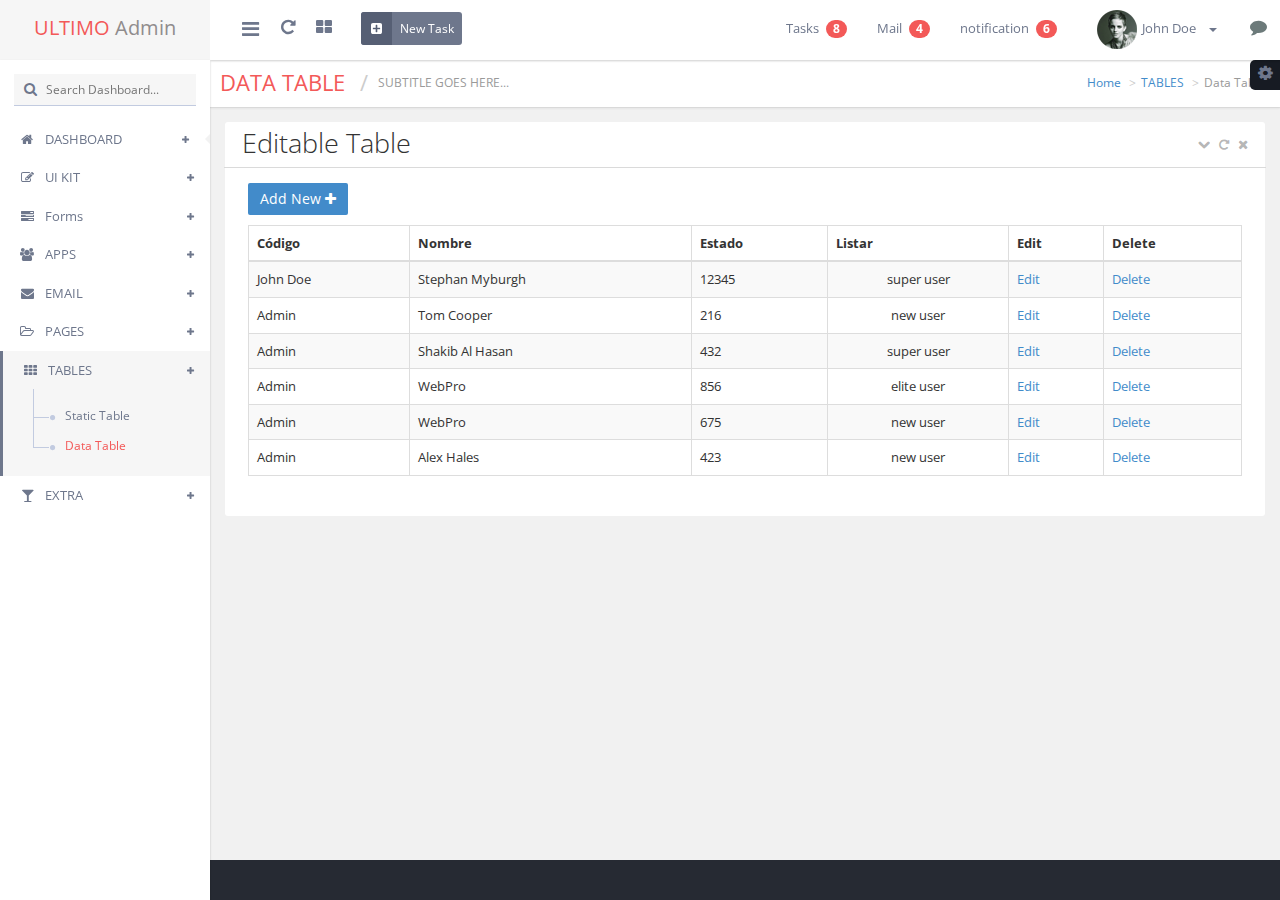
==== web/datatable.html @ 8ac1242a "Master" ====
<!DOCTYPE html PUBLIC "-//W3C//DTD XHTML 1.0 Transitional//EN" "http://www.w3.org/TR/xhtml1/DTD/xhtml1-transitional.dtd">
<html xmlns="http://www.w3.org/1999/xhtml">
<head>
<meta http-equiv="Content-Type" content="text/html; charset=utf-8" />
<title>ULTIMO Admin Dashboard Template</title>
<META NAME="ROBOTS" CONTENT="NOINDEX, NOFOLLOW">
<link href="css/font-awesome.css" rel="stylesheet" type="text/css" />
<link href="css/bootstrap.min.css" rel="stylesheet" type="text/css" />
<link href="css/animate.css" rel="stylesheet" type="text/css" />
<link href="css/admin.css" rel="stylesheet" type="text/css" />
<link href="plugins/data-tables/DT_bootstrap.css" rel="stylesheet">
<link href="plugins/advanced-datatable/css/demo_table.css" rel="stylesheet">
<link href="plugins/advanced-datatable/css/demo_page.css" rel="stylesheet">
</head>
<body class="light_theme  fixed_header left_nav_fixed">
<div class="wrapper">
  <!--\\\\\\\ wrapper Start \\\\\\-->
  <div class="header_bar">
    <!--\\\\\\\ header Start \\\\\\-->
    <div class="brand">
      <!--\\\\\\\ brand Start \\\\\\-->
      <div class="logo" style="display:block"><span class="theme_color">ULTIMO</span> Admin</div>
      <div class="small_logo" style="display:none"><img src="images/s-logo.png" width="50" height="47" alt="s-logo" /> <img src="images/r-logo.png" width="122" height="20" alt="r-logo" /></div>
    </div>
    <!--\\\\\\\ brand end \\\\\\-->
    <div class="header_top_bar">
      <!--\\\\\\\ header top bar start \\\\\\-->
      <a href="javascript:void(0);" class="menutoggle"> <i class="fa fa-bars"></i> </a>
      <div class="top_left">
        <div class="top_left_menu">
          <ul>
            <li> <a href="javascript:void(0);"> <i class="fa fa-repeat"></i> </a> </li>
            <li> <a href="javascript:void(0);"> <i class="fa fa-th-large"></i> </a> </li>
          </ul>
        </div>
      </div>
      <a href="javascript:void(0);" class="add_user" data-toggle="modal" data-target="#myModal"> <i class="fa fa-plus-square"></i> <span> New Task</span> </a>
      <div class="top_right_bar">
        <div class="top_right">
          <div class="top_right_menu">
            <ul>
              <li class="dropdown"> <a href="javascript:void(0);" data-toggle="dropdown"> Tasks <span class="badge badge">8</span> </a>
                <ul class="drop_down_task dropdown-menu">
                  <div class="top_pointer"></div>
                  <li>
                    <p class="number">You have 7 pending tasks</p>
                  </li>
                  <li> <a href="task.html" class="task">
                    <div class="green_status task_height" style="width:80%;"></div>
                    <div class="task_head"> <span class="pull-left">Task Heading</span> <span class="pull-right green_label">80%</span> </div>
                    <div class="task_detail">Task details goes here</div>
                    </a> </li>
                  <li> <a href="task.html" class="task">
                    <div class="yellow_status task_height" style="width:50%;"></div>
                    <div class="task_head"> <span class="pull-left">Task Heading</span> <span class="pull-right yellow_label">50%</span> </div>
                    <div class="task_detail">Task details goes here</div>
                    </a> </li>
                  <li> <a href="task.html" class="task">
                    <div class="blue_status task_height" style="width:70%;"></div>
                    <div class="task_head"> <span class="pull-left">Task Heading</span> <span class="pull-right blue_label">70%</span> </div>
                    <div class="task_detail">Task details goes here</div>
                    </a> </li>
                  <li> <a href="task.html" class="task">
                    <div class="red_status task_height" style="width:85%;"></div>
                    <div class="task_head"> <span class="pull-left">Task Heading</span> <span class="pull-right red_label">85%</span> </div>
                    <div class="task_detail">Task details goes here</div>
                    </a> </li>
                  <li> <span class="new"> <a href="task.html" class="pull_left">Create New</a> <a href="task.html" class="pull-right">View All</a> </span> </li>
                </ul>
              </li>
              <li class="dropdown"> <a href="javascript:void(0);" data-toggle="dropdown"> Mail <span class="badge badge color_1">4</span> </a>
                <ul class="drop_down_task dropdown-menu">
                  <div class="top_pointer"></div>
                  <li>
                    <p class="number">You have 4 mails</p>
                  </li>
                      <li> <a href="readmail.html" class="mail"> <span class="photo"><img src="images/user.png" /></span> <span class="subject"> <span class="from">sarat m</span> <span class="time">just now</span> </span> <span class="message">Hello,this is an example msg.</span> </a> </li>
                  <li> <a href="readmail.html" class="mail"> <span class="photo"><img src="images/user.png" /></span> <span class="subject"> <span class="from">sarat m</span> <span class="time">just now</span> </span> <span class="message">Hello,this is an example msg.</span> </a> </li>
                  <li> <a href="readmail.html" class="mail red_color"> <span class="photo"><img src="images/user.png" /></span> <span class="subject"> <span class="from">sarat m</span> <span class="time">just now</span> </span> <span class="message">Hello,this is an example msg.</span> </a> </li>
                  <li> <a href="readmail.html" class="mail"> <span class="photo"><img src="images/user.png" /></span> <span class="subject"> <span class="from">sarat m</span> <span class="time">just now</span> </span> <span class="message">Hello,this is an example msg.</span> </a> </li>
              
                </ul>
              </li>
              <li class="dropdown"> <a href="javascript:void(0);" data-toggle="dropdown"> notification <span class="badge badge color_2">6</span> </a>
                <div class="notification_drop_down dropdown-menu">
                  <div class="top_pointer"></div>
                  <div class="box"> <a href="inbox.html"> <span class="block primery_6"> <i class="fa fa-envelope-o"></i> </span> <span class="block_text">Mailbox</span> </a> </div>
                  <div class="box"> <a href="calendar.html"> <span class="block primery_2"> <i class="fa fa-calendar-o"></i> </span> <span class="block_text">Calendar</span> </a> </div>
                  <div class="box"> <a href="maps.html"> <span class="block primery_4"> <i class="fa fa-map-marker"></i> </span> <span class="block_text">Map</span> </a> </div>
                  <div class="box"> <a href="todo.html"> <span class="block primery_3"> <i class="fa fa-plane"></i> </span> <span class="block_text">To-Do</span> </a> </div>
                  <div class="box"> <a href="task.html"> <span class="block primery_5"> <i class="fa fa-picture-o"></i> </span> <span class="block_text">Tasks</span> </a> </div>
                  <div class="box"> <a href="timeline.html"> <span class="block primery_1"> <i class="fa fa-clock-o"></i> </span> <span class="block_text">Timeline</span> </a> </div>
                </div>
              </li>
            </ul>
          </div>
        </div>
        <div class="user_admin dropdown"> <a href="javascript:void(0);" data-toggle="dropdown"><img src="images/user.png" /><span class="user_adminname">John Doe</span> <b class="caret"></b> </a>
          <ul class="dropdown-menu">
            <div class="top_pointer"></div>
            <li> <a href="profile.html"><i class="fa fa-user"></i> Profile</a> </li>
            <li> <a href="help.html"><i class="fa fa-question-circle"></i> Help</a> </li>
            <li> <a href="settings.html"><i class="fa fa-cog"></i> Setting </a></li>
            <li> <a href="login.html"><i class="fa fa-power-off"></i> Logout</a> </li>
          </ul>
        </div>
        <a href="javascript:;" class="toggle-menu menu-right push-body jPushMenuBtn rightbar-switch"><i class="fa fa-comment chat"></i></a>
      </div>
    </div>
    <!--\\\\\\\ header top bar end \\\\\\-->
  </div>
  <!--\\\\\\\ header end \\\\\\-->
  <div class="inner">
    <!--\\\\\\\ inner start \\\\\\-->
    <div class="left_nav">
      <!--\\\\\\\left_nav start \\\\\\-->
      <div class="search_bar"> <i class="fa fa-search"></i>
        <input name="" type="text" class="search" placeholder="Search Dashboard..." />
      </div>
      <div class="left_nav_slidebar">
        <ul>
          <li><a href="javascript:void(0);"><i class="fa fa-home"></i> DASHBOARD <span class="left_nav_pointer"></span> <span class="plus"><i class="fa fa-plus"></i></span> </a>
            <ul>
              <li> <a href="index.html" class="left_nav_sub_active"> <span>&nbsp;</span> <i class="fa fa-circle"></i> <b>Dashboard</b> </a> </li>
              <li> <a href="settings.html"> <span>&nbsp;</span> <i class="fa fa-circle"></i> <b>Settings</b> </a> </li>
              <li> <a href="layouts.html"> <span>&nbsp;</span> <i class="fa fa-circle"></i> <b>Layouts</b> </a> </li>
              <li> <a href="themes.html"> <span>&nbsp;</span> <i class="fa fa-circle"></i> <b>Themes</b> </a> </li>
              <li> <a href="widgets.html"> <span>&nbsp;</span> <i class="fa fa-circle"></i> <b>Widgets</b> </a> </li>
              <li> <a href="animations.html"> <span>&nbsp;</span> <i class="fa fa-circle"></i> <b>Animations</b> </a> </li>
            </ul>
          </li>
          <li> <a href="javascript:void(0);"> <i class="fa fa-edit"></i> UI KIT <span class="plus"><i class="fa fa-plus"></i></span></a>
            <ul>
              <li> <a href="typography.html"> <span>&nbsp;</span> <i class="fa fa-circle"></i> <b>Typography</b> </a> </li>
              <li> <a href="buttons.html"> <span>&nbsp;</span> <i class="fa fa-circle"></i> <b>Buttons</b> </a> </li>
              <li> <a href="icons.html"> <span>&nbsp;</span> <i class="fa fa-circle"></i> <b>Icons</b> </a> </li>
              <li> <a href="grid.html"> <span>&nbsp;</span> <i class="fa fa-circle"></i> <b>Grid</b> </a> </li>
              <li> <a href="alert.html"> <span>&nbsp;</span> <i class="fa fa-circle"></i> <b>Alert & Notification</b> </a> </li>
              <li> <a href="tabs.html"> <span>&nbsp;</span> <i class="fa fa-circle"></i> <b>Tabs & Accordion</b> </a> </li>
              <li> <a href="tree.html"> <span>&nbsp;</span> <i class="fa fa-circle"></i> <b>Tree View</b> </a> </li>
              <li> <a href="list.html"> <span>&nbsp;</span> <i class="fa fa-circle"></i> <b>List Group</b> </a> </li>
              <li> <a href="portlets.html"> <span>&nbsp;</span> <i class="fa fa-circle"></i> <b>Portlets</b> </a> </li>
              <li> <a href="general.html"> <span>&nbsp;</span> <i class="fa fa-circle"></i> <b>General</b> </a> </li>
            </ul>
          </li>
          <li> <a href="javascript:void(0);"> <i class="fa fa-tasks"></i> Forms <span class="plus"><i class="fa fa-plus"></i></span></a>
            <ul>
              <li> <a href="components.html"> <span>&nbsp;</span> <i class="fa fa-circle"></i> <b>Components</b> </a> </li>
              <li> <a href="registrar_paredes.html"> <span>&nbsp;</span> <i class="fa fa-circle"></i> <b>Validation</b> </a> </li>
              <li> <a href="multi-upload.html"> <span>&nbsp;</span> <i class="fa fa-circle"></i> <b>Multi-upload</b> </a> </li>
              <li> <a href="other-forms.html"> <span>&nbsp;</span> <i class="fa fa-circle"></i> <b>Others</b> </a> </li>
            </ul>
          </li>
          <li> <a href="javascript:void(0);"> <i class="fa fa-users icon"></i> APPS <span class="plus"><i class="fa fa-plus"></i></span> </a>
            <ul>
              <li> <a href="todo.html"> <span>&nbsp;</span> <i class="fa fa-circle"></i> <b>To-Do</b> </a> </li>
              <li> <a href="task.html"> <span>&nbsp;</span> <i class="fa fa-circle"></i> <b>Task</b> </a> </li>
              <li> <a href="notes.html"> <span>&nbsp;</span> <i class="fa fa-circle"></i> <b>Notes</b> </a> </li>
              <li> <a href="media.html"> <span>&nbsp;</span> <i class="fa fa-circle"></i> <b>Media Manager</b> </a> </li>
              <li> <a href="calendar.html"> <span>&nbsp;</span> <i class="fa fa-circle"></i> <b>Calendar</b> </a> </li>
              <li> <a href="ticket.html"> <span>&nbsp;</span> <i class="fa fa-circle"></i> <b>Ticket Support</b> </a> </li>
              <li> <a href="invoice.html"> <span>&nbsp;</span> <i class="fa fa-circle"></i> <b>Invoice</b> </a> </li>
            </ul>
          </li>
          <li> <a href="javascript:void(0);"> <i class="fa fa-envelope"></i> EMAIL <span class="plus"><i class="fa fa-plus"></i></span> </a>
            <ul>
              <li> <a href="inbox.html"> <span>&nbsp;</span> <i class="fa fa-circle"></i> <b>Inbox</b> </a> </li>
              <li> <a href="compose.html"> <span>&nbsp;</span> <i class="fa fa-circle"></i> <b>Compose</b> </a> </li>
              <li> <a href="readmail.html"> <span>&nbsp;</span> <i class="fa fa-circle"></i> <b>Read Mail</b> </a> </li>
            </ul>
          </li>
          <li> <a href="javascript:void(0);"> <i class="fa fa-folder-open-o"></i> PAGES <span class="plus"><i class="fa fa-plus"></i></span> </a>
            <ul>
              <li> <a href="login.html"> <span>&nbsp;</span> <i class="fa fa-circle"></i> <b>Login</b> </a> </li>
              <li> <a href="registration.html"> <span>&nbsp;</span> <i class="fa fa-circle"></i> <b>Registration</b> </a> </li>
              <li> <a href="lockscreen.html"> <span>&nbsp;</span> <i class="fa fa-circle"></i> <b>Lock Screen</b> </a> </li>
              <li> <a href="blankpage.html"> <span>&nbsp;</span> <i class="fa fa-circle"></i> <b>Blank Page</b> </a> </li>
              <li> <a href="404error.html"> <span>&nbsp;</span> <i class="fa fa-circle"></i> <b>404 Error</b> </a> </li>
              <li> <a href="500error.html"> <span>&nbsp;</span> <i class="fa fa-circle"></i> <b>500 Error</b> </a> </li>
              <li> <a href="search.html"> <span>&nbsp;</span> <i class="fa fa-circle"></i> <b>Search</b> </a> </li>
              <li> <a href="about.html"> <span>&nbsp;</span> <i class="fa fa-circle"></i> <b>About</b> </a> </li>
              <li> <a href="contact.html"> <span>&nbsp;</span> <i class="fa fa-circle"></i> <b>Contact</b> </a> </li>
            </ul>
          </li>
          <li class="left_nav_active theme_border"> <a href="javascript:void(0);"> <i class="fa fa-th"></i> TABLES <span class="plus"><i class="fa fa-plus"></i></span> </a>
            <ul class="opened"  style="display:block">
              <li> <a href="statictable.html"> <span>&nbsp;</span> <i class="fa fa-circle"></i> <b>Static Table</b> </a> </li>
              <li> <a href="datatable.html"> <span>&nbsp;</span> <i class="fa fa-circle theme_color"></i> <b class="theme_color">Data Table</b> </a> </li>
            </ul>
          </li>
          <li> <a href="javascript:void(0);"> <i class="fa fa-glass"></i> EXTRA <span class="plus"><i class="fa fa-plus"></i></span></a>
            <ul>
              <li> <a href="timeline.html"> <span>&nbsp;</span> <i class="fa fa-circle"></i> <b>Timeline</b> </a> </li>
              <li> <a href="profile.html"> <span>&nbsp;</span> <i class="fa fa-circle"></i> <b>Profile</b> </a> </li>
              <li> <a href="contactlist.html"> <span>&nbsp;</span> <i class="fa fa-circle"></i> <b>Contact List</b> </a> </li>
              <li> <a href="maps.html"> <span>&nbsp;</span> <i class="fa fa-circle"></i> <b>Maps</b> </a> </li>
              <li> <a href="gallery.html"> <span>&nbsp;</span> <i class="fa fa-circle"></i> <b>Gallery</b> </a> </li>
              <li> <a href="help.html"> <span>&nbsp;</span> <i class="fa fa-circle"></i> <b>Help</b> </a> </li>
            </ul>
          </li>
        </ul>
      </div>
    </div>
    <!--\\\\\\\left_nav end \\\\\\-->
    <div class="contentpanel">
      <!--\\\\\\\ contentpanel start\\\\\\-->
      <div class="pull-left breadcrumb_admin clear_both">
        <div class="pull-left page_title theme_color">
          <h1>Data Table</h1>
          <h2 class="">Subtitle goes here...</h2>
        </div>
        <div class="pull-right">
          <ol class="breadcrumb">
            <li><a href="#">Home</a></li>
            <li><a href="#">TABLES</a></li>
            <li class="active">Data Table</li>
          </ol>
        </div>
      </div>
      <div class="container clear_both padding_fix">
        <!--\\\\\\\ container  start \\\\\\-->
      
      
      
 
      
      
      
       <div class="row">
        <div class="col-md-12">
          <div class="block-web">
            <div class="header">
              <div class="actions"> <a class="minimize" href="#"><i class="fa fa-chevron-down"></i></a> <a class="refresh" href="#"><i class="fa fa-repeat"></i></a> <a class="close-down" href="#"><i class="fa fa-times"></i></a> </div>
              <h3 class="content-header">Editable Table</h3>
            </div>
         <div class="porlets-content">
          <div class="adv-table editable-table ">
                          <div class="clearfix">
                              <div class="btn-group">
                              <button id="editable-sample_new" class="btn btn-primary">Add New <i class="fa fa-plus"></i></button>
                              </div>
                              
                          </div>
                          <div class="margin-top-10"></div>
                          <table class="table table-striped table-hover table-bordered" id="editable-sample">
                              <thead>
                              <tr>
                                  <th>Código</th>
                                  <th>Nombre</th>
                                  <th>Estado</th>
                                  <th>Listar</th>
                                  <th>Edit</th>
                                  <th>Delete</th>
                              </tr>
                              </thead>
                              <tbody>
                              <tr class="">
                                  <td>John Doe</td>
                                  <td>Stephan Myburgh</td>
                                  <td>12345</td>
                                  <td class="center">super user</td>
                                  <td><a class="edit" href="javascript:;">Edit</a></td>
                                  <td><a class="delete" href="javascript:;">Delete</a></td>
                              </tr>
                              <tr class="">
                                  <td>Admin</td>
                                  <td>Tom Cooper</td>
                                  <td>216</td>
                                  <td class="center">new user</td>
                                  <td><a class="edit" href="javascript:;">Edit</a></td>
                                  <td><a class="delete" href="javascript:;">Delete</a></td>
                              </tr>
                              <tr class="">
                                  <td>Admin</td>
                                  <td> Shakib Al Hasan</td>
                                  <td>432</td>
                                  <td class="center">super user</td>
                                  <td><a class="edit" href="javascript:;">Edit</a></td>
                                  <td><a class="delete" href="javascript:;">Delete</a></td>
                              </tr>
                              <tr class="">
                                  <td>Admin</td>
                                  <td>WebPro</td>
                                  <td>856</td>
                                  <td class="center">elite user</td>
                                  <td><a class="edit" href="javascript:;">Edit</a></td>
                                  <td><a class="delete" href="javascript:;">Delete</a></td>
                              </tr>
                              <tr class="">
                                  <td>Admin</td>
                                  <td> WebPro</td>
                                  <td>675</td>
                                  <td class="center">new user</td>
                                  <td><a class="edit" href="javascript:;">Edit</a></td>
                                  <td><a class="delete" href="javascript:;">Delete</a></td>
                              </tr>
                              <tr class="">
                                  <td>Admin</td>
                                  <td>Alex Hales</td>
                                  <td>423</td>
                                  <td class="center">new user</td>
                                  <td><a class="edit" href="javascript:;">Edit</a></td>
                                  <td><a class="delete" href="javascript:;">Delete</a></td>
                              </tr>
                              
                              </tbody>
                          </table>
                      </div>
 
            </div><!--/porlets-content-->  
          </div><!--/block-web--> 
        </div><!--/col-md-12--> 
      </div><!--/row-->
      
      
      
      
      
      
      
      
      
      
      
      
      
      
      
      
      
      
      
      
      
      
      
      </div>
      <!--\\\\\\\ container  end \\\\\\-->
    </div>
    <!--\\\\\\\ content panel end \\\\\\-->
  </div>
  <!--\\\\\\\ inner end\\\\\\-->
</div>
<!--\\\\\\\ wrapper end\\\\\\-->
<!-- Modal -->
<div class="modal fade" id="myModal" tabindex="-1" role="dialog" aria-labelledby="myModalLabel" aria-hidden="true">
  <div class="modal-dialog">
    <div class="modal-content">
      <div class="modal-header">
        <button type="button" class="close" data-dismiss="modal" aria-hidden="true">&times;</button>
        <h4 class="modal-title" id="myModalLabel">Compose New Task</h4>
      </div>
      <div class="modal-body"> content </div>
      <div class="modal-footer">
        <button type="button" class="btn btn-default" data-dismiss="modal">Close</button>
        <button type="button" class="btn btn-primary">Save changes</button>
      </div>
    </div>
  </div>
</div>
<!-- sidebar chats -->
<nav class="atm-spmenu atm-spmenu-vertical atm-spmenu-right side-chat">
	<div class="header">
    <input type="text" class="form-control chat-search" placeholder=" Search">
  </div>
  <div href="#" class="sub-header">
    <div class="icon"><i class="fa fa-user"></i></div> <p>Online (4)</p>
  </div>
  <div class="content">
    <p class="title">Family</p>
    <ul class="nav nav-pills nav-stacked contacts">
      <li class="online"><a href="#"><i class="fa fa-circle-o"></i> Steven Smith</a></li>
      <li class="online"><a href="#"><i class="fa fa-circle-o"></i> John Doe</a></li>
      <li class="online"><a href="#"><i class="fa fa-circle-o"></i> Michael Smith</a></li>
      <li class="busy"><a href="#"><i class="fa fa-circle-o"></i> Chris Rogers</a></li>
    </ul>
    
    <p class="title">Friends</p>
    <ul class="nav nav-pills nav-stacked contacts">
      <li class="online"><a href="#"><i class="fa fa-circle-o"></i> Vernon Philander</a></li>
      <li class="outside"><a href="#"><i class="fa fa-circle-o"></i> Kyle Abbott</a></li>
      <li><a href="#"><i class="fa fa-circle-o"></i> Dean Elgar</a></li>
    </ul>   
    
    <p class="title">Work</p>
    <ul class="nav nav-pills nav-stacked contacts">
      <li><a href="#"><i class="fa fa-circle-o"></i> Dale Steyn</a></li>
      <li><a href="#"><i class="fa fa-circle-o"></i> Morne Morkel</a></li>
    </ul>
    
  </div>
  <div id="chat-box">
    <div class="header">
      <span>Richard Avedon</span>
      <a class="close"><i class="fa fa-times"></i></a>    </div>
    <div class="messages nano nscroller has-scrollbar">
      <div class="content" tabindex="0" style="right: -17px;">
        <ul class="conversation">
          <li class="odd">
            <p>Hi John, how are you?</p>
          </li>
          <li class="text-right">
            <p>Hello I am also fine</p>
          </li>
          <li class="odd">
            <p>Tell me what about you?</p>
          </li>
          <li class="text-right">
            <p>Sorry, I'm late... see you</p>
          </li>
          <li class="odd unread">
            <p>OK, call me later...</p>
          </li>
        </ul>
      </div>
    <div class="pane" style="display: none;"><div class="slider" style="height: 20px; top: 0px;"></div></div></div>
    <div class="chat-input">
      <div class="input-group">
        <input type="text" placeholder="Enter a message..." class="form-control">
        <span class="input-group-btn">
        <button class="btn btn-danger" type="button">Send</button>
        </span>      </div>
    </div>
  </div>
</nav>
<!-- /sidebar chats -->   















<div class="demo"><span id="demo-setting"><i class="fa fa-cog txt-color-blueDark"></i></span> <form><legend class="no-padding margin-bottom-10" style="color:#6e778c;">Layout Options</legend><section><label><input type="checkbox" class="checkbox style-0" id="smart-fixed-header" name="subscription"><span>Fixed Header</span></label><label><input type="checkbox" class="checkbox style-0" id="smart-fixed-navigation" name="terms"><span>Fixed Navigation</span></label><label><input type="checkbox" class="checkbox style-0" id="smart-rigth-navigation" name="terms"><span>Right Navigation</span></label><label><input type="checkbox" class="checkbox style-0" id="smart-boxed-layout" name="terms"><span>Boxed Layout</span></label><span id="smart-bgimages" style="display: none;"></span></section><section><h6 class="margin-top-10 semi-bold margin-bottom-5">Clear Localstorage</h6><a id="reset-smart-widget" class="btn btn-xs btn-block btn-primary" href="javascript:void(0);"><i class="fa fa-refresh"></i> Factory Reset</a></section> <h6 class="margin-top-10 semi-bold margin-bottom-5">Ultimo Skins</h6><section id="smart-styles"><a style="background-color:#23262F;" class="btn btn-block btn-xs txt-color-white margin-right-5" id="dark_theme" href="javascript:void(0);"><i id="skin-checked" class="fa fa-check fa-fw"></i> Dark Theme</a><a style="background:#E35154;" class="btn btn-block btn-xs txt-color-white" id="red_thm" href="javascript:void(0);">Red Theme</a><a style="background:#34B077;" class="btn btn-xs btn-block txt-color-darken margin-top-5" id="green_thm" href="javascript:void(0);">Green Theme</a><a style="background:#56A5DB" class="btn btn-xs btn-block txt-color-white margin-top-5" data-skinlogo="img/logo-pale.png" id="blue_thm" href="javascript:void(0);">Blue Theme</a><a style="background:#9C6BAD" class="btn btn-xs btn-block txt-color-white margin-top-5" id="magento_thm" href="javascript:void(0);">Magento Theme</a><a style="background:#FFFFFF" class="btn btn-xs btn-block txt-color-black margin-top-5" id="light_theme" href="javascript:void(0);">Light Theme</a></section></form> </div>









<script src="js/jquery-2.1.0.js"></script>
<script src="js/bootstrap.min.js"></script>
<script src="js/common-script.js"></script>
<script src="js/jquery.slimscroll.min.js"></script>
<script src="plugins/data-tables/jquery.dataTables.js"></script>
<script src="plugins/data-tables/DT_bootstrap.js"></script>
<script src="plugins/data-tables/dynamic_table_init.js"></script>
<script src="plugins/edit-table/edit-table.js"></script>
<script>
          jQuery(document).ready(function() {
              EditableTable.init();
          });
 </script>
 
 <script src="js/jPushMenu.js"></script> 
<script src="js/side-chats.js"></script>

</body>
</html>
---- web/css/admin.css ----
@charset "utf-8";
/* CSS Document */
@import url(http://fonts.googleapis.com/css?family=Open+Sans:400,300,600);
@import url(http://fonts.googleapis.com/css?family=Raleway:400,200,300,500,100,600);

h1, h2, h3, h4, h5, h6{margin:0px; padding:0px;}
body { font-family: 'Open Sans', 'Helvetica Neue', Helvetica, Arial, sans-serif;font-size: 13px; background-color:#262a33;}
.container {width: 100%;}
h1,.h1{font-size:35px;}
h2,.h2{font-size:31px;}
h3,.h3{font-size:27px;}
h4,.h4{font-size:23px;}
h5,.h5{font-size:19px;}
h6,.h6{font-size:15px;}



a {outline: none!important;}
a img {outline: none!important;}
img {border: 0!important;}

.wrapper{ width:100%;}

.header_bar{ width:100%;}

.brand{width:210px; height:60px; padding:0px;  float:left; font-size:20px;}
.logo{ padding:14px 10px 10px 10px; text-align:center;}
.logo i {font-size:9px;}
.small_logo{padding:10px 10px 10px 20px;}

.header_top_bar{left:210px;  padding:10px; height:60px; -webkit-box-shadow: 0px 1px 2px 0px rgba(0,0,0,0.2);-moz-box-shadow: 0px 3px 2px 0px rgba(0,0,0,0.2);box-shadow: 0px 1px 2px 0px rgba(0,0,0,0.2);}

.menutoggle{float:left; margin:-3px 0px 0px 10px; font-size:20px; padding:12px; color:#6E778C;}
.menutoggle:hover{color:#5DCFF3;}

.top_left{ width:90px; float:left;}
.top_left_menu{}
.top_left_menu ul{padding:9px 0px 0px 0px; margin:0px;}
.top_left_menu ul li{list-style-type:none;}
.top_left_menu ul li a{text-decoration:none;font-size:17px; float:left; margin:0px 10px 0px 10px;}
.top_left_menu ul li a:hover{color:#5DCFF3 !important;}

.add_user{float:left;font-size:13px; margin-top:2px; text-align:center; text-decoration:none;border-radius:3px;}
.add_user i{ float:left; padding:10px;border-radius:3px 0px 0px 3px;}
.add_user span{ font-size:12px; float:left; padding:8px;}

.top_right_bar{ float:right;}
.top_right{float:left; margin-left:40px; margin-top:-4px;}
.top_right_menu{}
.top_right_menu ul{padding:0px 0px 0px 0px; margin:0px; float:left; position:relative;}
.top_right_menu ul li{list-style-type:none;text-decoration:none;float:left; margin:-10px 0px 0px 0px; padding:0px 15px 14px 15px;}
.top_right_menu ul li a{ font-size:13px;color:#6e778c; margin:23px 0px 0px 0px; float:left; text-decoration:none;} 
.top_right_menu ul li a:hover{color:#5DCFF3 !important;}
.top_right_menu ul li ul{ padding:0px; background:#FFF; position:absolute; float:left; z-index:99;-moz-box-shadow: 0px 3px 2px 0px rgba(0,0,0,0.2);box-shadow: 0px 1px 2px 0px rgba(0,0,0,0.2);}
.top_right_menu ul li ul li{ list-style-type:none; padding:0px 15px 0px 15px; margin:0px; width:100%;}
.top_right_menu ul li ul li a{margin-top:5px;}
.bg_color{ background:none; border:none;}

.task{float:left; color:#1B2439; border:1px solid #d4d4d4; margin:10px 0px 0px 0px !important; width:250px; padding:0px !important;}
.task_height{height:30px;}



.new{padding:5px 0px 10px 0px !important;width:100%; color:#1B2439; font-size:13px; float:left;}

.top_right_menu ul li ul li a:hover{color:#333333 !important;}
.number{ padding:10px 0px 10px 0px; margin:0px;}
.red_color{ background-color:#F7EBEB !important;}
.mail{width:280px;padding:0px 5px 7px 5px !important;color:#333333 !important; margin:-3px 0px 12px 0px !important;background-color:#F1F2F7;}
.mail:hover{color:#333333;}
.photo{margin:7px 10px 0px 0px; height:40px; width:40px; float:left;}
.subject{ width:100%;}
.from{ font-size:13px; float:left; margin-top:7px;}
.time{ font-size:13px;float:right; margin-top:7px;}
.message{font-size:12px; float:left; margin-top:5px;}

.notification_drop_down{float:left;width:240px;background-color:#FFF; position:absolute;z-index:99;-moz-box-shadow:0px 3px 2px 0px rgba(0,0,0,0.2);box-shadow: 0px 1px 2px 0px rgba(0,0,0,0.2);}
.box{text-align:center; float:left; width:35px; margin:5px 23px 15px 15px;}
.box a{margin:0px !important; padding:0px;}
.block{ font-size:20px;}
.block_text{ color:#A1A8AC; font-size:12px;}

.primery_1{color:#1A8AD2;}
.primery_2{color:#E64858;}
.primery_3{color:#FDD465;}
.primery_4{color:#21DEE1;}
.primery_5{color:#1DC499;}
.primery_6{color:#A1A8AC;}




.green_status{background-color:#c8ffcf;}
.red_status{background-color:#ffd1c8;}
.yellow_status{background-color:#f9ffc8;}
.blue_status{background-color:#c8e9ff;}

.percent{float:right; margin-top:1px; margin-left:36px;}
.green_label{float:right; color:#6ab674;}
.blue_label{float:right; color:#78b9ec;}
.yellow_label{float:right; color:#ffb400;}
.red_label{float:right; color:#ff8383;}
.task_head{float:left; margin-top:-35px; width:100%; padding:10px 5px 5px 5px; font-weight:600; font-size:13px; color:#454E63;}
.task_detail{float:left; width:100%; padding:2px 5px; font-size:13px; color:#545454;}


.top_pointer{width: 0px;height: 0px;border-style: solid;border-width: 0 7px 7px 7px;border-color: transparent transparent #FFF transparent;margin:-7px 0px 0px 40px;}

.top_left_pointer{width: 0px;height: 0px;border-style: solid;border-width: 0 7px 7px 7px;border-color: transparent transparent #FFF transparent;margin:-16px 0px 0px 40px;}


.badge{ background-color:#f35958; text-align:center;margin:0px 0px 0px 4px;}


.user_admin{ border-radius:100px; width:160px;float:right; margin-left:18px; padding-left:7px; text-decoration:none !important; float:left;}
.user_admin a{ text-decoration:none;color:#6E778C !important; }
.user_admin:hover{color:#5DCFF3 !important; text-decoration:none !important;}
.user_adminname{ font-size:13px;margin-left:5px;}
.caret{margin-left:10px;}
.user_admin ul{padding:0px; margin:5px 0px 0px 0px; border-radius:3px; position:absolute; background-color:#FFF; width:170px;right:-20px;z-index:99;z-index:99;-moz-box-shadow: 0px 3px 2px 0px rgba(0,0,0,0.2);box-shadow: 0px 1px 2px 0px rgba(0,0,0,0.2); cursor:pointer;}
.user_admin ul li{list-style-type:none; padding:8px;color:#6E778C !important; font-size:13px;}
.user_admin ul li i{ float:left; margin:2px 10px 0px 3px;}
.user_admin ul li:hover{ background:#F1F2F7 !important; color:#5DCFF3 !important;}

.chat { background: none repeat scroll 0 0 rgba(0, 0, 0, 0); border: medium none; color: #6C7A7A; float: left; font-size:17px;  margin-top: 9px;  width: 20px;}

.inner{}

.left_nav{ display: inline-block;float: left;position: relative; width: 210px; min-height:1106px;}
.left_nav_slidebar{}

.search_bar{margin:14px 14px 14px 14px; border-bottom:1px solid #343434; padding:5px 10px; font-size:14px;}
.search{ width:130px!important; height:20px!important; padding:0px 5px 0px 5px!important; border:none!important; font-size:12px!important; background:none!important;}

.compose-editor2{ border:1px solid #ccc; padding:10px; width:100%;}




.left_nav_slidebar ul{margin:0px; padding:0px;}
.left_nav_slidebar ul li{ list-style-type:none; margin:0px; padding:0px; float:left; width:100%;}

.left_nav_active{ border-left-style:solid; border-left-width:3px; border-right-style:solid;  border-right-width:0; }
.left_nav_pointer{width: 0; height: 0; border-bottom: 5px solid transparent; border-top: 5px solid transparent; border-right: 5px solid #f2f2f2; font-size: 0;line-height: 0; float:right;margin-top:4px;}
.plus{float:right; margin-right:5px; font-size:9px; margin-top:5px;}

.left_nav_slidebar ul li a{text-decoration:none; padding:10px 0 10px 12px; font-size:13px; display:block;}
.left_nav_slidebar ul li a i{ width:30px; text-align:center;}
.left_nav_slidebar ul li a:hover{ font-size:13px;}
.left_nav_slidebar ul li ul{display:none; padding:0px 0px 0px 0px;  border-left:1px solid #333333; margin:0px 0px 28px 30px; float:left;}
.left_nav_slidebar ul li ul li{list-style-type:none;}
.left_nav_slidebar ul li ul li a{text-decoration:none; padding:18px 20px 7px 0px;display:block; font-size:12px; margin-bottom:-13px; }
.left_nav_slidebar ul li ul li a:hover{background:none; }

.left_nav_slidebar > ul > li > ul > li > a > span{ background:#333333; width:15px; height:1px; position:absolute; margin-top:10px;}
.left_nav_slidebar > ul > li > ul > li > a > i{ margin-left:13px; margin-right:5px; font-size:6px; width:10px;}
.left_nav_slidebar > ul > li > ul > li > a > b{ font-weight:normal; padding-top:2px;}
.left_nav_slidebar ul li ul li a:hover{ color:#FFF;font-size:12px;}

.left_nav_sub_active {color:#f2f2f2;}
.left_nav_slidebar > ul > li > ul > li > a > i:hover{color:#F00;}


.dark_theme .brand{background-color:#213347; color:#6E778C;}
.dark_theme .header_top_bar{ background-color:#334559;color:#6e778c;}
.dark_theme .add_user{background-color:#f35958; color:#FFF;}
.dark_theme .add_user i{background-color:#da403f;}
.dark_theme .top_left_menu ul li a{color:#6e778c;}
.dark_theme .top_right_menu ul li ul li a badge{color:#FFF;}
.dark_theme .user_admin{color:#6e778c;}
.dark_theme .left_nav{background-color:#334559; color:#6E778C;}
.dark_theme .search_bar{background-color:#213347; color:#6E778C;}
.dark_theme .left_nav_slidebar ul li a{ color:#6E778C;}
.dark_theme .left_nav_slidebar ul li a:hover{ background-color:#132539;}
.dark_theme .left_nav_slidebar ul li ul li a:hover{background-color:transparent; color:#FFF;}
.dark_theme .left_nav_active{background:#213347;}
.dark_theme .left_nav_active a{color:#f2f2f2;}
.dark_theme .left_nav_active ul li a{color:#6E778C;}
.dark_theme .left_nav_sub_active b{color:}

.light_theme .brand{background-color:#F6F6F6; color:#908c8d;}
.light_theme .header_top_bar{ background-color:#FFF;color:#6e778c;}
.light_theme .add_user{background-color:#6e778c; color:#FFF;}
.light_theme .add_user i{background-color:#565f74;}
.light_theme .top_left_menu ul li a{color:#6e778c;}
.light_theme .top_right_menu ul li ul li a badge{color:#FFF;}
.light_theme .user_admin{color:#6e778c;}
.light_theme .left_nav{background-color:#FFF; color:#6E778C; -moz-box-shadow:0px 0px 0px 0px rgba(0,0,0,0.0);-moz-box-shadow: 0px 3px 2px 0px rgba(0,0,0,0.2);
box-shadow: 0px 1px 2px 0px rgba(0,0,0,0.2);}
.light_theme .search_bar{background-color:#F6F6F6; color:#6E778C; border-bottom:1px solid #C2CBE0;}
.light_theme .left_nav_slidebar ul li a{ color:#6E778C;}
.light_theme .left_nav_slidebar ul li a:hover{ background-color:#EDEDED;}
.light_theme .left_nav_slidebar ul li ul li a{color:#6E778C;}
.light_theme .left_nav_slidebar ul li ul li a:hover{background-color:transparent; color:#282e3b;}
.light_theme .left_nav_slidebar ul li ul{border-left:1px solid #C2CBE0;}
.light_theme .left_nav_slidebar > ul > li > ul > li > a > span{background-color:#C2CBE0;}
.light_theme .left_nav_slidebar > ul > li > ul > li > a > i{color:#C2CBE0;}
.light_theme .left_nav_active{background-color:#F6F6F6; color:#6E778C ;border-left:3px solid #6e778c;}
.light_theme .left_nav_active > a{background-color:#F6F6F6;}
.light_theme .left_nav_active a{color:#6E778C;}
.light_theme .left_nav_active ul li a{color:#6E778C;}


.red_thm .brand{background-color:#b80421; color:#FFF;}
.red_thm .header_top_bar{ background-color:#cf1b38;color:#FFF;}
.red_thm .add_user{background-color:#ED5B5E; color:#FFF;}
.red_thm .add_user i{background-color:#DC4A4D;}
.red_thm .top_left_menu ul li a{color:#FFF;}
.red_thm .top_right_menu ul li a{color:#FFF;}
.red_thm .user_adminname{color:#FFF;}
.red_thm .caret{color:#FFF;}
.red_thm .theme_border{border-color:#ED5B5E !important;}
.red_thm .menutoggle{color:#FFF;}
.red_thm ul li a i.theme_color{ color:#e35154 !important;}
.red_thm ul li a b.theme_color{ color:#e35154 !important;}
.red_thm .page_title.theme_color{ color:#e35154 !important;}
.red_thm .badge{ background:#FFFFFF !important; color:#e35154!important;}
.red_thm .chat{ color:#FFFFFF;}


.blue_thm .brand{background-color:#5fb9f6; color:#FFF;}
.blue_thm .header_top_bar{ background-color:#56a5db;color:#FFF;}
.blue_thm .add_user{background-color:#66B5EB; color:#FFF;}
.blue_thm .add_user i{background-color:#4D9CD2;}
.blue_thm .top_left_menu ul li a{color:#FFF;}
.blue_thm .top_right_menu ul li a{color:#FFF;}
.blue_thm .user_adminname{color:#FFF !important;}
.blue_thm .caret{color:#FFF;}
.blue_thm .theme_border{border-color:#66B5EB !important;}
.blue_thm .menutoggle{color:#FFF;}
.blue_thm ul li a i.theme_color{ color:#66B5EB !important;}
.blue_thm ul li a b.theme_color{ color:#66B5EB !important;}
.blue_thm .page_title.theme_color{ color:#66B5EB !important;}
.blue_thm .badge{ background:#FFFFFF !important; color:#66B5EB!important;}
.blue_thm .chat{ color:#FFFFFF;}

.magento_thm .brand{background-color:#ab79bc; color:#FFF;}
.magento_thm .header_top_bar{ background-color:#9c6bad;color:#FFF;}
.magento_thm .add_user{background-color:#AB7ABC; color:#FFF;}
.magento_thm .add_user i{background-color:#9160A2;}
.magento_thm .top_left_menu ul li a{color:#FFF;}
.magento_thm .top_right_menu ul li a{color:#FFF;}
.magento_thm .user_adminname{color:#FFF;}
.magento_thm .caret{color:#FFF;}
.magento_thm .theme_border{border-color:#AB7ABC !important;}
.magento_thm .menutoggle{color:#FFF;}
.magento_thm ul li a i.theme_color{ color:#AB7ABC !important;}
.magento_thm ul li a b.theme_color{ color:#AB7ABC !important;}
.magento_thm .page_title.theme_color{ color:#AB7ABC !important;}
.magento_thm .badge{ background:#FFFFFF !important; color:#AB7ABC!important;}
.magento_thm .chat{ color:#FFFFFF;}


.green_thm .brand{background-color:#47c58b; color:#FFF;}
.green_thm .header_top_bar{ background-color:#34b077;color:#FFF;}
.green_thm .add_user{background-color:#3FBB82; color:#FFF;}
.green_thm .add_user i{background-color:#2AA66D;}
.green_thm .top_left_menu ul li a{color:#FFF;}
.green_thm .top_right_menu ul li a{color:#FFF;}
.green_thm .user_adminname{color:#FFF;}
.green_thm .caret{color:#FFF;}
.green_thm .theme_border{border-color:#3FBB82 !important;}
.green_thm .menutoggle{color:#FFF;}
.green_thm ul li a i.theme_color{ color:#3FBB82 !important;}
.green_thm ul li a b.theme_color{ color:#3FBB82 !important;}
.green_thm .page_title.theme_color{ color:#3FBB82 !important;}
.green_thm .badge{ background:#FFFFFF !important; color:#3FBB82!important;}
.green_thm .chat{ color:#FFFFFF;}



.contentpanel{ margin-left:220px;overflow:hidden;position: relative; padding:0px; background-color:#f1f1f1; padding-bottom:21px; min-height:800px;}

.fixed_header .header_bar{position:fixed; z-index:99;}
.fixed_header .contentpanel{top:60px;}
.fixed_header .left_nav{top:60px; float:left;}
.fixed_header .brand{float:left;}
.left_nav_hide .left_nav{display:none;}
.left_nav_hide .contentpanel{margin-left:0;}
.left_nav_hide .brand{width:210px; display:none;}
.left_nav_fixed .left_nav{position:fixed; top:60px; z-index:99;}
.left_nav_fixed .brand{position:fixed; z-index:99;}
.left_nav_fixed .header_top_bar{ margin-left:210px;}
.left_nav_fixed .contentpanel{margin-left:210px; margin-right:0px;}

.right_nav .brand{float:right;}
.right_nav .left_nav{float:right;}
.right_nav .contentpanel{margin-left:0; margin-right:210px;}
.right_nav .left_nav{overflow:inherit;}
.right_nav.left_nav_fixed .left_nav{right:0;}
.right_nav.left_nav_fixed .brand{position:relative;}
.right_nav.left_nav_fixed .header_top_bar{margin-left:0;}
.right_nav.left_nav_fixed .contentpanel{margin-left:0;}

.right_nav .left_nav_active{border-left-width:0; border-right-width:3px;}
.right_nav .left_nav_slidebar > ul > li > a{padding:10px 12px 10px 0px;}
.right_nav .left_nav_pointer{float:left; border-left:5px solid #F2F2F2; border-right:0;}
.right_nav .left_nav_slidebar > ul > li > a > i{margin-left:10px;}

.boxed_layout > .wrapper{width:1200px; margin:auto;  display:table; height:100%!important;}
.boxed_layout .header_bar{width:1200px;}
.boxed_layout.right_nav.left_nav_fixed .left_nav{margin-left:990px; right:auto;}
.boxed_layout.dark_theme .left_nav{ border-left:1px solid #232323;}
.boxed_layout.light_theme .left_nav{ border-left:none;}

.red_bg{background-color:#f3a498; color:#fff !important;}
.red_color{color:#f3a498;}
.magento_bg{background-color:#9c6bad; color:#fff!important; border:none;}
.blue_bg{background-color:#56a5db; color:#fff !important;border:none;}
.green_bg{background-color:#34b077; color:#fff!important;border:none;}
.red_bg{background-color:#e35154; color:#fff!important;border:none;}
.pink_bg{background-color:#9b59b6; color:#fff;}
.black_bg{background-color:#000000; color:#fff;}
.yellow_bg{background-color:#fad231; color:#fff;}
.orange_bg{ background-color:#FE7600; color:#FFFFFF!important;}

.list-group-item:hover{color:#333333!important; background-color:#f1f1f1;}

.green{background-color:#19bd9c;}

.yellow{background-color:#fad231;}

.bg_space{ border-radius:3px; margin:10px; padding:3px;}

.red_text{color:#BB6C60;}
.magento_text{ color:#b07cc3;}
.blue_text{color:#0060C6;}
.green_text{color:#586B26;}
.pink_text{color:#70164B;}

.code{ font-size:82%;}
.opened{ display:block;}
.theme_bg{background: #5dcff3; color:#fff!important;}
.theme_color{color:#f35958;important}
.theme_border{border-color:#f35958;important}


.breadcrumb_admin{width:100%; background:#fff; box-shadow:0 2px 2px rgba(0, 0, 0, 0.05), 0 1px 0 rgba(0, 0, 0, 0.05); margin-bottom:15px;}
.page_title{font-size:22px; padding:7px 0 7px 10px; text-transform:uppercase;}
.clear_both{clear:both;}
.page_title h1{font-size:22px; font-weight:normal; display:inline; margin:3px 0px 6px 0px; float:left;}
.page_title h2{font-size:12px; font-weight:normal; display:inline; color:#999999; margin-top:9px; position:absolute;}
.page_title h1:after{content:"/"; margin-right:10px; margin-left:15px; font-size:22px; color:#ccc;}

.paragraph{ background:#FFFFFF; padding:15px; font-size:13px;}
.align{ text-align:center;}
.circular{ width:230px; border-radius:150px; height:230px;}
.button{background:#993366; margin-top:15px;}
.theme_text{margin:15px 20px 15px 0px; display:block;}
.theme_api{margin:15px 0px 15px 0px;}
.theme_header{ font-size:25px; text-transform:uppercase;display:block;}

.red_text{color:#f16164;}
.blue_text{color:#227CB9;}
.green_text{color:#2ABE48;}
.magento_text{color:#ab79bc;}
.light_text{color:#999999;}
.black_text{color:#000;}
.yellow_text{color:#fad231;}

.red{color:#f16164;border:#f16164!important;}
.blue{color:#227CB9;border:#227CB9!important;}
.green{color:#00581E; border:#00581E!important;}
.magento{color:#ab79bc;border:#ab79bc!important;}


@media (max-width:320px) { /* smartphones, iPhone, portrait 480x320 phones */
.brand{width:210px; display:none;}
.header_top_bar{ }
.top_left{ display:none;}
.top_right{ display:none;}
.add_user{ display:none;}
.user_admin{margin-left:0px;}
.right_nav .contentpanel{margin-right:0;}
.right_nav .chat{ display:none;}
.boxed_layout .demo{right:191px;}
.boxed_layout .demo.activate{right:191px !important;}	
.right_nav .demo{right:210px;}
.right_nav .demo.activate{right:210px !important;}
}
@media (min-width:320px) { /* smartphones, iPhone, portrait 480x320 phones */
.brand{width:210px; display:none;}
.header_top_bar{ }
.top_left{ display:none;}
.top_right{ display:none;}
.add_user{ display:none;}
.user_admin{margin-left:0px;}
.right_nav .contentpanel{margin-right:0;}
.right_nav .chat{ display:none;}
.boxed_layout .demo{right:191px;}
.boxed_layout .demo.activate{right:191px !important;}
.right_nav .demo{right:210px;}
.right_nav .demo.activate{right:210px !important;}
}
@media (min-width:481px) { /* portrait e-readers (Nook/Kindle), smaller tablets @ 600 or @ 640 wide. */
.brand{width:210px; display:none;}
.header_top_bar{ }
.top_left{ display:none;}
.top_right{ display:none;}
.add_user{ display:none;}
.user_admin{margin-left:0px;}
.right_nav .contentpanel{margin-right:0;}
.right_nav .chat{ display:none;}
.boxed_layout .demo{right:191px;}
.boxed_layout .demo.activate{right:191px !important;}
.right_nav .demo{right:210px;}
.right_nav .demo.activate{right:210px !important;}
}
@media (min-width:641px) { /* portrait tablets, portrait iPad, landscape e-readers, landscape 800x480 or 854x480 phones */
.brand{width:210px; display:none;}
.header_top_bar{ }
.top_left{ display:block;}
.top_right{display:none;}
.add_user{ display:block;}
.user_admin{margin-left:18px;}
.right_nav .contentpanel{margin-right:0;}
.right_nav .chat{ display:none;}
.boxed_layout .demo{right:191px;}
.boxed_layout .demo.activate{right:191px !important;}
.right_nav .demo{right:210px;}
.right_nav .demo.activate{right:210px !important;}
}
@media (min-width:961px) { /* tablet, landscape iPad, lo-res laptops ands desktops */
.brand{width:210px;display:block;}
.header_top_bar{ }
.left_nav{width: 210px;}
.top_left{ display:block;}
.top_right{display:none;}
.add_user{ display:block;}
.user_admin{margin-left:18px;}
.left_nav{display:block;}
.contentpanel{ margin-left:210px;}
.right_nav .chat{ display:none;}
.boxed_layout .demo{right:191px;}
.boxed_layout .demo.activate{right:191px !important;}
.right_nav .demo{right:210px;}
.right_nav .demo.activate{right:210px !important;}
}
@media (min-width:1025px) { /* big landscape tablets, laptops, and desktops */
.brand{width:210px;display:block;}
.header_top_bar{ }
.left_nav{width: 210px;}
.top_left{ display:block;}
.top_right{display:block;}
.add_user{ display:block;}
.user_admin{margin-left:18px;}
.left_nav{display:block;}
.contentpanel{ margin-left:210px;}
.right_nav .chat{ display:none;}
.boxed_layout .demo{right:191px;}
.boxed_layout .demo.activate{right:191px !important;}
.right_nav .demo{right:210px;}
.right_nav .demo.activate{right:210px !important;}
}
@media (min-width:1281px) { /* hi-res laptops and desktops */
.brand{width:210px;display:block;}
.header_top_bar{ }
.left_nav{width: 210px;}
.top_left{ display:block;}
.top_right{display:block;}
.add_user{display:block;}
.user_admin{margin-left:18px;}
.left_nav{display:block;}
.contentpanel{ margin-left:210px}

.right_nav .chat{ display:none;}
.boxed_layout .demo{right:191px;}
.boxed_layout .demo.activate{right:191px !important;}
.right_nav .demo{right:210px;}
.right_nav .demo.activate{right:210px !important;}
.boxed_layout .atm-spmenu-right.atm-spmenu-open { right:191px;}

}


.dropdown-menu {position: absolute; top: 100%;left: 0; z-index: 1000;display: none; float: left; min-width: 160px; padding: 0px 0; margin: 0px 0 0;font-size: 14px;list-style: none;background-color: #fff;
 background-clip: padding-box; border: 1px solid #ccc;border: 1px solid rgba(0, 0, 0, .15);border-radius: 2px;-webkit-box-shadow: 0 6px 12px rgba(0, 0, 0, .175); box-shadow: 0 6px 12px rgba(0, 0, 0, .175);}

.modal-content { position: relative; background-color: #fff;background-clip: padding-box; border: 1px solid #999;border: 1px solid rgba(0, 0, 0, .2); border-radius: 2px; outline: none;-webkit-box-shadow: 0 3px 9px rgba(0, 0, 0, .5);box-shadow: 0 0 9px rgba(0, 0, 0, 0.36);}

.breadcrumb > li + li:before {padding: 0 5px; color: #ccc; content: ">";}
.breadcrumb {padding: 14px 15px; margin-bottom: 0px;list-style: none;background-color: #fff;border-radius: 0px;font-size:12px; margin-top: 0px;}
.button_space{ padding:15px;}

.panel-footer{border-radius:0;}
.panel.h1 .panel-heading{font-size:30px;}
.panel.h2 .panel-heading{font-size:25px;}
.panel.h3 .panel-heading{font-size:23px;}
.panel.h4 .panel-heading{font-size:20px;}
.panel.h5 .panel-heading{font-size:17px;}
.panel.h6 .panel-heading{font-size:15px;}

.panel.h1,.panel.h2,.panel.h3,.panel.h4,.panel.h5,.panel.h6{font-size:13px;}

.panel > .panel-heading {border-color: #ddd;color: #333333;font-size:17px; color:#666;text-transform:uppercase;}
.panel-heading {padding: 15px; border-radius:0px;}
.panel {border-radius: 2px;background:#FFF;border-radius:0px; border:none;}
.panel-body { font-size:13px; line-height:22px;}
.panel-heading {border-bottom: 1px solid rgba(0, 0, 0, 0.13);}

.bg_color{background:#f1f1f1 !important;}

.h1.panel,.h2.panel,.h3.panel,.h4.panel,.h5.panel,.h6.panel{margin:0 0 20px 0;}

.green_border{border-color:#0AA699;}
.red_border{border-color: #F35958;}
.orange_border{border-color: #FF6600;}
.magenta_border{border-color: #9B6BAB;}
.blue_border{border-color: #21A9E1;}
.gray_border{border-color: #666;}

.green_title .panel-heading{color:#0AA699;}
.red_title .panel-heading{color: #F35958;}
.orange_title .panel-heading{color: #FF6600;}
.magenta_title .panel-heading{color: #9B6BAB;}
.blue_title .panel-heading{color: #f35958;}
.gray_title .panel-heading{color: #666;}


.green_border .panel-heading{color:#0AA699;}
.red_border .panel-heading{color:#F35958;}
.orange_border .panel-heading{color:#FF6600;}
.magenta_border .panel-heading{color:#9B6BAB;}
.blue_border .panel-heading{color:#21A9E1;}
.gray_border .panel-heading{color:#666666;}

.panel_bg_green.panel{background-color:#0AA699; color:#FFFFFF;}
.panel_bg_red.panel{background-color: #F35958;color:#FFFFFF;}
.panel_bg_orange.panel{background-color: #FF6600;color:#FFFFFF;}
.panel_bg_magenta.panel{background-color: #9B6BAB!important;color:#FFFFFF!important;}
.panel_bg_blue.panel{background-color: #21A9E1;color:#FFFFFF;}
.panel_bg_gray.panel{background-color: #666666;color:#FFFFFF;}

.panel_bg_gray .panel-heading,.panel_bg_green .panel-heading,.panel_bg_red .panel-heading,.panel_bg_orange .panel-heading, .panel_bg_magenta .panel-heading,.panel_bg_blue .panel-heading{border-bottom-color:rgba(255, 255, 255, 0.13); color:#FFFFFF;}
.panel_bg_gray .panel-body,.panel_bg_green .panel-body,.panel_bg_red .panel-body,.panel_bg_orange .panel-body, .panel_bg_magenta .panel-body, .panel_bg_blue .panel-body{border-bottom-color:rgba(255, 255, 255, 0.13); color:#FFFFFF;}

.panel_header_bg_green .panel-heading{background-color:#0AA699; color:#FFFFFF;}
.panel_header_bg_red .panel-heading{background-color: #F35958;color:#FFFFFF;}
.panel_header_bg_orange .panel-heading{background-color: #FF6600;color:#FFFFFF;}
.panel_header_bg_magenta .panel-heading{background-color: #9B6BAB;color:#FFFFFF;}
.panel_header_bg_blue .panel-heading{background-color: #21A9E1;color:#FFFFFF;}
.panel_header_bg_gray .panel-heading{background-color: #666666;color:#FFFFFF;}

.vertical_border{border-left-style:solid; border-left-width:5px;}
.vertical_border.panel{border-top:none; border-right:none;border-bottom:none;}

.horizontal_border_1{border-top-style:solid; border-top-width:5px!important;}
.horizontal_border_1.panel{border-left:none; border-right:none;border-bottom:none;}

.label {font-size:60%;}
   
.horizontal_border_2{border-bottom-style:solid; border-bottom-width:5px!important;}
.horizontal_border_2.panel{border:none;}
.horizontal_border_2 .panel-heading{border-bottom-style:solid; border-bottom-width:5px;}

.green_border .panel-heading{border-color:#0AA699!important;}
.red_border .panel-heading{border-color: #F35958;}
.orange_border .panel-heading{border-color: #FF6600;}
.magenta_border .panel-heading{border-color: #9B6BAB;}
.blue_border .panel-heading{border-color: #21A9E1;}
.gray_border .panel-heading{border-color: #666666;}

.default .panel-heading{border-color:#ddd;}
.no_border .panel-heading{border-bottom:none;}
.transparent.panel{background:none; box-shadow:none;}





.img-circle {border: 7px solid #F2F2F2 !important;border-radius: 50%;}
.line_color{background-color:#fff;}




hr{ border:1px solid #FFFFFF;}

.dropmenu-lg{width:20px;-moz-user-select: none;background-image: none;cursor: pointer;display: inline-block;font-size: 14px;font-weight: normal;line-height: 1.42857;padding: 6px 12px;text-align: center;vertical-align: middle;white-space: nowrap; border:none; padding:9px; margin-top:8px; margin-left:-7px; border-style:solid; border-width:1px; border-color:#ccc; margin-right:7px;}
.dropmenu-sm{width:20px;-moz-user-select: none;background-image: none;cursor: pointer;display: inline-block;font-size: 14px;font-weight: normal;line-height: 1.42857;padding: 6px 12px;text-align: center;vertical-align: middle;white-space: nowrap; border:none; padding:4px; margin-top:8px; margin-left:-7px; border-style:solid; border-width:1px; border-color:#ccc; margin-right:7px;}
.dropmenu-xs{width:20px;-moz-user-select: none;background-image: none;cursor: pointer;display: inline-block;font-size: 14px;font-weight: normal;line-height: 1.42857;padding: 6px 12px;text-align: center;vertical-align: middle;white-space: nowrap; border:none; padding:0px; margin-top:8px; margin-left:-7px; border-style:solid; border-width:1px; border-color:#ccc; margin-right:7px;}
.dropmenu-nl{width:20px;-moz-user-select: none;background-image: none;cursor: pointer;display: inline-block;font-size: 14px;font-weight: normal;line-height: 1.42857;padding: 6px 12px;text-align: center;vertical-align: middle;white-space: nowrap; border:none; padding:6px; margin-top:8px; margin-left:-7px; border-style:solid; border-width:1px; border-color:#ccc; margin-right:7px;}

.center{text-align:center;}
.text-uppercase{text-transform:uppercase;}
h1,h2,h3,h4,h5,h6{margin-bottom:14px;}
.text-primary{color:#FF0000;}
.heading_b{font-size:17px;border-bottom: 1px solid #DDDDDD; margin: 0px 0px 10px 20px;padding:0px 8px 10px 8px;}
.list-unstyled{list-style-type:none; padding-left:24px;}
.heading_top{font-size:20px; margin:-10px 10px 10px 10px; text-transform:uppercase; color:#333333;}
.well.well-large {  padding: 24px; width: auto;font-size:18px;}
.well {background-color:#E1F3F3; background-image: none; border: medium none; border-radius: 3px;box-shadow: none !important;	}
.semi-bold { font-weight: 600;}

.bg{background:none; padding:10px !important; margin:0px !important;}
.border{ border:none;}



.table > thead > tr > th, .table > tbody > tr > th, .table > tfoot > tr > th, .table > thead > tr > td, .table > tbody > tr > td, .table > tfoot > tr > td {
    border-top: 1px solid #dddddd;
    line-height: 1.42857;
    padding: 8px;
    vertical-align: top;}
.small_size{font-size:13px !important;}	
.space{padding:10px; margin-bottom:10px;}
.space_p{ margin-bottom:10px;}
.space_btn{ margin-bottom:30px; margin-right:20px}

.btn-white {
    background-color: #FFFFFF;
    border:1px solid #CCCCCC!important;
    color: #5E5E5E;
}

.btn-link { border:1px solid #CCCCCC!important;}

.btn .caret {
    margin-left: 5px;
}
.size {
    height: 12px;
    width: 5px;
	margin-top:8px;
	margin-left:0px;
}
.btn-mini {
    font-size: 10.5px;
    padding: 2px 9px;
	width:80px !important;
	 margin:20px 20px 0px 0px;
}
.btn-middle {
    font-size: 10.5px;
    padding: 5px 14px;
	width:123px !important;
	 margin:20px 20px 0px 0px;
	 font-size:15px;
}
.drop_size{min-width:120px; margin:20px 20px 0px 0px;}

.btn_green{background-color:#8BA4A4;}
.bs{ margin-bottom:8px;}

.external-event{ background:#23262F!important; border-radius:3px; color: #FFFFFF; font-size: 13px; margin-bottom: 5px; padding:10px!important;}
.fc-body{background-color:#FFFFFF; padding:10px;}
.fc-heading{background:#5DCFF3; padding:10px; color:#FFFFFF;}
.fc{background-color:#FFFFFF;}
.fc-event-inner{ background-color:#5DCFF3; color:#fff;}
.fc-grid th{background-color: #000000; color: #FFFFFF; padding: 8px !important;text-align: center;}
.fc-button-today{background:#996633; color:#FFFFFF;}





.white_bg{background:#FFFFFF; padding:15px;}


.btn{ border:none; border-radius:2px;}
.btn_round{border-radius:6px;}


.btn-default {
    border:1px solid #CCCCCC;
    color: #333333;
}


.fontawesome-icon-list .fa-hover a .fa {
  display: inline-block;
  font-size: 14px;
  margin-right: 10px;
  text-align: center; 
}
.fontawesome-icon-list .fa-hover a {
  border-radius: 4px;
  color: #222222;
  display: block;
  line-height: 32px;
  padding-left: 10px;
}
.fa.round {
  border: 2px solid #1D2939;
  border-radius: 50px;
  font-size: 24px;
  margin-right: 5px;
  padding: 6px 7px;
}
.fa.squre{
  border: 2px solid #1D2939;
  font-size: 24px;
  margin-right: 5px;
  padding: 6px 7px;
}
.fa.semiround{
  border: 2px solid #FF3366;
  font-size: 24px;
  margin-right: 5px;
  padding: 6px 7px;
  color:#FF3366;
  border-radius:8px;
}
.fa.pink{color:#FF3366; border-color:#FF3366}


.icon_size{ font-size:21px !important;}
.icon_size2{ font-size:18px !important;}
.icon_size3{ font-size:15px !important;}
.icon_size4{ font-size:12px !important;}

.options{float:right;}
.options a{padding:0px 5px 0px 6px; color: #B2B2B2; font-size: 12px;}

.progress { background-color: #F5F5F5; border-radius: 0px; box-shadow: 0 1px 2px rgba(0, 0, 0, 0.1) inset; height: 10px;margin-bottom: 10px; overflow: hidden;}


h5{padding:10px;}
.modal_text{float:left; padding:20px 60px 0px 0px;}


.tabs_left .nav-tabs > li{ float:none; background:#EEE; margin-bottom:0px;  border-top:1px solid #D6D6D6!important;}
.tabs_left .nav-tabs > li.active{ border:none;}
.tabs_left .nav-tabs > li > a{ border:none!important; margin-right:0px; border-radius: 0px 0px 0 0;}
.tabs_left .nav-tabs > li.active > a:hover{ border:none !important;}
.tabs_left .nav-tabs > li.active > a:hover, .nav-tabs > li.active > a:focus { border:none !important;}
.tabs_left .nav-tabs{float:left; margin-right:15px; margin-left:20px;}
.tabs_left .nav-tabs > li.active > a, .nav-tabs > li.active > a:hover, .nav-tabs > li.active > a:focus {background:#5DCFF3!important; color:#FFFFFF;}

.tabs_right .nav-tabs > li{ float:none; background:#EEE; margin-bottom:0px;  border-top:1px solid #D6D6D6!important; }
.tabs_right .nav-tabs > li > a{ border:none!important; margin-right:0px; border-radius: 0px 0px 0 0;}
.tabs_right .nav-tabs > li.active{ border:none !important;}
.tabs_right .nav-tabs > li.active > a:hover{ border:none !important;}
.tabs_right .nav-tabs > li.active > a:hover, .nav-tabs > li.active > a:focus { border:none !important; }
.tabs_right .nav-tabs{float:right; margin-right:15px; margin-left:20px;}
.tabs_right .nav-tabs > li.active > a, .nav-tabs > li.active > a:hover, .nav-tabs > li.active > a:focus {background:#5DCFF3!important; color:#FFFFFF;}
.tabs_right .nav .open > a, .nav .open > a:hover, .nav .open > a:focus {background:#27A9E3!important;color:#FFFFFF;}


.panel-group-dark .panel-title a.collapsed {
    background-color: #1D2939;
    border-bottom: 1px solid #273548;
    color: #CCCCCC;
}


.accordion {
    margin-bottom: 40px;
}
.accordion .panel-heading {
    background: none repeat scroll 0 0 #FFFFFF;
    padding: 0;
}
.accordion .panel-heading a {
    color: #E74949;
    display: block;
    font-size: 15px;
    padding: 17px 16px;
}
.accordion .panel-heading a:hover {
    text-decoration: none !important;
}
.accordion .panel-heading a .fa {
    margin-right: 10px;
    transform: rotate(90deg);
    transition: transform 200ms ease-in-out 0s;
}

.accordion.accordion-color .panel-collapse .panel-body .help_color{
    background-color: #0B1125;
    color: #FFFFFF;
}
.help_color{
    background-color:#FFFFFF!important;
    color:#666666;
}
.accordion.accordion-color .panel-collapse .panel-heading {
    background-color:#ddd;
    color: #FFFFFF;
}

.accordion .panel-heading.success a {
    background-color: #2CC36B !important;
	color:#FFFFFF;
    border-bottom: 1px solid #049B43;
}
.accordion .panel-heading.yellow a {
    background-color: #FFB848!important;
	color:#FFFFFF;
    border-bottom: 1px solid #FFB848;
}
.accordion .panel-heading.blue a {
    background-color: #27A9E3!important;
	color:#FFFFFF;
    border-bottom: 1px solid #27A9E3;
}
.bs-callout {
    border-left: 3px solid #EEEEEE;
    margin: 20px 0;
    padding: 20px;
}
.bs-callout h4 {
    margin-bottom: 5px;
    margin-top: 0;
}
.bs-callout p:last-child {
    margin-bottom: 0;
}
.bs-callout code {
    background-color: #FFFFFF;
    border-radius: 3px;
}
.bs-callout-danger {
    background-color: #FCF3E1;
    border-color: #820C08;
}
.bs-callout-danger h4 {
    color: #820C08;
}
.bs-callout-warning {
    background-color: #FCF8F2;
    border-color: #F0AD4E;
}
.bs-callout-warning h4 {
    color: #F0AD4E;
}
.login_page{ width:100%; position:absolute;}
.login_content {margin: 0 auto; padding: 20px 0;position: relative;text-align: center; transition: all 550ms ease-in-out 0s;width: 320px; margin-top:185px; border:2px solid #cccccc; border-radius:5px; padding:20px;background-color: #FFFFFF;}
.col-sm-10 { width: 100.333%;}
.login_heading{background-color:#5DCFF3; color:#FFFFFF; margin-bottom:20px; font-size:20px; text-transform:uppercase;}
.lable_margin{margin-top:8px; float:left;}
.form-control { font-size: 12px;line-height: 1.42857;background:#FFFFFF;height: 30px; border-radius:0px;  box-shadow:none;}
	
.lock_page{ width:100%; position:absolute;}
.lock_content {margin: 0 auto; padding: 20px 0;position: relative;text-align: center;width: 320px; margin-top:185px; border:2px solid #cccccc; border-radius:5px; padding:20px;background-color: #FFFFFF;}
.lock_image{margin-bottom:20px; width:160px; height:200px; margin:auto; text-align:center;}	

.registration{margin: 0 auto; padding: 20px 0;position: relative;text-align: center; width: 320px; margin-top:90px; border:2px solid #cccccc; border-radius:5px; padding:20px;background-color: #FFFFFF;}
.error{font-size:130px; color:#333333; background:#F5F5F5; margin: 0 auto; padding: 20px 0;position: relative;text-align: center; width: 320px;  margin-top:90px; border-radius:5px;}
.error i{font-size:70px; padding:0px 20px 20px 20px!important;}
.error_search{width:280px; margin:auto auto 20px auto;}
.error500{font-size:130px; color:#fff; background:#333333; margin: 0 auto; padding: 20px 0;position: relative;text-align: center; width: 320px;  margin-top:90px; border-radius:5px;background: none repeat scroll 0 0 #F24F4F;}
.error500 i{font-size:70px; padding:0px 20px 20px 20px!important;}

.btn_space{border-radius: 0; float: right; height: 29px; margin-top: -30px;padding:2px 12px;}
.search_group {  padding:10px 0px 0px 0px; font-size:16px;}
.results {margin-bottom:20px; background-color:#F0F0F0; padding:10px;}
.team_image{ overflow:hidden;}
.team-info{background: none repeat scroll 0 0 #F5F5F5; overflow: hidden; padding: 10px 0px 10px 0px; display:inline-block;}
.our_office{ overflow:hidden;}
.social_icons{margin:0px; padding:0px;}
.social_icons li { display:inline-block;list-style: none outside none; margin-bottom: 5px; margin-right: 5px; }
.social_icons li a{border: 1px solid #DDDDDD; border-radius: 2px;color:#fff;display: block;padding: 3px 5px;text-align: center; width: 30px; margin:0px; background:#C2C2C2;}
.social_icons li a i{font-size:18px;}

.inner_form{margin:0px 0px 20px 0px;}




/*timeline css style start*/


.timeline {
    border-collapse: collapse;
    border-spacing: 0;
    display: table;
    position: relative;
    table-layout: fixed;
    width: 100%;
}
.timeline .time-show {
    margin-bottom: 30px;
    margin-right: -75px;
    margin-top: 30px;
    position: relative;
}
.timeline .time-show.first {
}
.time-show .btn {
    width: 150px;
}
.timeline .time-show a {
    color: #FFFFFF;
}
.timeline:before {
    background-color: #D8D9DF;
    bottom: 0;
    content: "";
    left: 50%;
    position: absolute;
    top: 30px;
    width: 1px;
    z-index: 0;
}
h3.timeline-title {
    color: #C8CCD7;
    font-size: 20px;
    font-weight: 400;
    margin: 0 0 5px;
    text-transform: uppercase;
}
.t-info {
    color: #C8CCD7;
}
.timeline-item:before, .timeline-item.alt:after {
    content: "";
    display: block;
    width: 50%;
}
.timeline-item {
    display: table-row;
}
.timeline-desk {
    display: table-cell;
    vertical-align: top;
    width: 50%;
}
.timeline-desk h1 {
    font-size: 16px;
    font-weight: 300;
    margin: 0 0 5px;
}
.timeline-desk .panel {
    background: none repeat scroll 0 0 #FFFFFF;
    display: block;
    margin-left: 45px;
    position: relative;
    text-align: left;
}
.timeline-item .timeline-desk .arrow {
    border-bottom: 8px solid rgba(0, 0, 0, 0);
    border-top: 8px solid rgba(0, 0, 0, 0);
    display: block;
    height: 0;
    left: -7px;
    position: absolute;
    top: 13px;
    width: 0;
}
.timeline-item .timeline-desk .arrow {
    border-right: 8px solid #FFFFFF !important;
}
.timeline-item.alt .timeline-desk .arrow-alt {
    border-bottom: 8px solid rgba(0, 0, 0, 0);
    border-top: 8px solid rgba(0, 0, 0, 0);
    display: block;
    height: 0;
    left: auto;
    position: absolute;
    right: -7px;
    top: 13px;
    width: 0;
}
.timeline-item.alt .timeline-desk .arrow-alt {
    border-left: 8px solid #FFFFFF !important;
}
.timeline .timeline-icon {
    left: -60px;
    position: absolute;
    top: 5px;
}
.timeline .timeline-icon {
    background: none repeat scroll 0 0 #C7CBD6;
}
.timeline-desk span a {
    text-transform: uppercase;
}
.timeline-desk h1.red, .timeline-desk span a.red {
    color: #EF6F66;
}
.timeline-desk h1.green, .timeline-desk span a.green {
    color: #39B6AE;
}
.timeline-desk h1.blue, .timeline-desk span a.blue {
    color: #56C9F5;
}
.timeline-desk h1.purple, .timeline-desk span a.purple {
    color: #8074C6;
}
.timeline-desk h1.light-green, .timeline-desk span a.light-green {
    color: #A8D76F;
}
.timeline-desk h1.yellow, .timeline-desk span a.yellow {
    color: #FED65A;
}
.timeline .timeline-icon.red {
    background: none repeat scroll 0 0 #F87C74;
}
.timeline .timeline-icon.green {
    background: none repeat scroll 0 0 #48C5BD;
}
.timeline .timeline-icon.blue {
    background: none repeat scroll 0 0 #67D4FE;
}
.timeline .timeline-icon.purple {
    background: none repeat scroll 0 0 #8074C6;
}
.timeline .timeline-icon.light-green {
    background: none repeat scroll 0 0 #B0E077;
}
.timeline .timeline-icon.yellow {
    background: none repeat scroll 0 0 #FFDC6F;
}
.timeline .timeline-icon {
    border-radius: 50%;
    color: #FFFFFF;
    display: block;
    height: 30px;
    text-align: center;
    width: 30px;
}
.timeline .timeline-icon i {
    margin-top: 9px;
}
.timeline-item.alt .timeline-icon {
    left: auto;
    right: -60px;
}
.timeline .time-icon:before {
    font-size: 16px;
    margin-top: 5px;
}
.timeline .timeline-date {
    display: none;
    left: -245px;
    position: absolute;
    text-align: right;
    top: 12px;
    width: 150px;
}
.timeline-item.alt .timeline-date {
    display: none;
    left: auto;
    right: -245px;
    text-align: left;
}
.timeline-desk h5 span {
    color: #999999;
    display: block;
    font-size: 12px;
    margin-bottom: 4px;
}
.timeline-item.alt:before {
    display: none;
}
.timeline-item:before, .timeline-item.alt:after {
    content: "";
    display: block;
    width: 50%;
}
.timeline-desk p {
    color: #999999;
    font-size: 14px;
    margin-bottom: 0;
}
.timeline-desk a {
    color: #1FB5AD;
}
.timeline-desk .panel {
    margin-bottom: 5px;
}
.timeline-desk .album {
    margin-top: 20px;
}
.timeline-item.alt .timeline-desk .album {
    float: right;
    margin-top: 20px;
}
.timeline-desk .album a {
    float: left;
    margin-right: 5px;
}
.timeline-item.alt .timeline-desk .album a {
    float: right;
    margin-left: 5px;
}
.timeline-desk .notification {
    background: none repeat scroll 0 0 #FFFFFF;
    margin-top: 20px;
    padding: 8px;
}
.timeline-item.alt .panel {
    margin-left: 0;
    margin-right: 45px;
}

/*timeline css style end*/

.jvectormap-container{background-color:#15689B!important;}
.jvectormap-zoomin, .jvectormap-zoomout{padding:0px!important;}


/*mail css style start*/
.mail_sidebar{background:#2d353a; padding:20px; margin-bottom:20px; display:block; width:114px; }
.mail_compose_icon{padding:10px; background:#d25428; color:#FFFFFF; }
.mail_compose_icon:hover{ background:#B94115; color:#B4B4B4;}
.mail_compose_icon i{font-size:25px;}
.mail_sidebar_menu{}
.mail_sidebar_left{ display:inline-block;}
.mail_sidebar_menu ul{margin:0px; padding:0px; margin-top:104px;}
.mail_sidebar_menu ul li{ list-style-type:none;}
.mail_sidebar_menu ul li a{text-decoration:none; display:block; color:#62727d; padding:10px;}
.mail_sidebar_menu ul li a:hover{ color:#B7C7D2;}
.mail_sidebar_menu ul li a i{ text-align:center; font-size:26px;}
.mail_sidebar_menu ul li a span{ margin:-4px 0px 0px -7px; position:absolute; font-size:15;}
.mail_body{ width:100%;}
.mail_body{float:left; margin-left:-30px;}
.mail_left{ padding:0px;}
.mail_left_p{ padding-left:0px;}
.mail_right_p{ padding-right:0px;}
.mail_right{ margin-left:0px;}
.mail_header_left{ height:60px; background:#d7d7d7; border-right:1px solid #bfbfbf;}
.mail_header_left ul{padding:0px; margin:0px;}
.mail_header_left ul li{float:left; list-style-type:none; margin-top:20px;}
.mail_header_left ul li a{color:#878787; padding:5px; margin:0px 0px 0px 10px;}
.mail_header_left ul li a:hover{color:#505050;}
.mail_header_left ul li i{font-size:16px;}
.mail_header_right{ height:60px; background:#d7d7d7;}
.mail_header_right_menu{ margin-right:150px;float:left;}
.mail_header_right_menu ul{padding:0px; margin:0px 0px 0px 30px;}
.mail_header_right_menu ul li{float:left; list-style-type:none; margin-top:20px;}
.mail_header_right_menu ul li a{color:#878787; padding:5px; margin:0px 0px 0px 10px;}
.mail_header_right_menu ul li a:hover{color:#505050;}
.mail_header_right_menu_last{ margin-right:20px;float:right;}
.mail_header_right_menu_last ul{padding:0px; margin:0px 0px 0px 30px;}
.mail_header_right_menu_last ul li{float:left; list-style-type:none; margin-top:20px;}
.mail_header_right_menu_last ul li a{color:#878787;padding:5px; margin:0px 0px 0px 10px;}
.mail_header_right_menu_last ul li a:hover{color:#505050;}
.mail_header_right ul li i{font-size:16px;}
.mail_body_left{border-right:1px solid #ededed; background-color:#FFFFFF; margin-bottom:20px; display:inline-block;}
.mail_body_right{ background-color:#FFFFFF; padding:40px 15px 0px 15px;}
.mail_gallery{ margin-bottom:37px; float:left;}
.mail_body_right_photo{ margin-right:15px; float:left;}
.mail_body_right i{color:#FFCC00; font-size:13px; margin-bottom:20px;}
.mail_body_right_top{ border-bottom:1px solid #EDEDED; margin-bottom:40px;}
.mail_body_right_top i{ color: #FC544C;font-size: 18px; width: 26px;}
.mail_body_right_top b{display: block; margin: -46px 0 0 80px;}
.mail_body_right_top span{ margin:0px 0 15px 80px; color:#B0B0B0; display:block;}
.mail_body_right_top p{margin-bottom:15px; font-size:14px; font-weight:bold;}
.mail_body_right_icon{ border:1px solid #8dbbe9; border-radius:50px; width:10px; height:10px; background-color:#c3dbf3; margin:5px 20px 0px 5px; float:left;}
.mail_body_right_footer{ margin:0px -15px 0px -15px; border-bottom:1px solid #EDEDED; float:none;border-top:1px solid #EDEDED; padding:14px 15px 10px 15px; clear:both; height:55px;}
.mail_body_search{ border-bottom:1px solid #ededed; padding:15px 0px 15px 20px; color:#babcbd;}
.mail_body_search i{font-size:30px; color:#C7C9CA;}
.mail_search{background: none repeat scroll 0 0 rgba(0, 0, 0, 0); border: medium none; font-size:28px; padding: 0 5px; width:230px;}
.mail_menu{ float:left;}
.mail_menu_image{ margin:-20px 5px 5px 35px; width:40px;}
.mail_menu ul{margin:0px; padding:0px;}
.mail_menu ul li{ list-style-type:none; border-bottom:1px solid #ededed;}
.mail_menu ul li:hover{background:#f4f4f4;}
.mail_menu ul li:hover i{color:#FC544C;}
.mail_menu ul li a{ padding:21px 15px 21px 15px; display:block; text-decoration:none;}
.mail_menu ul li a i{font-size:18px; color:#dbdbdb; width:26px;}
.mail_menu ul li a b{font-size:13px; color:#B0B0B0; display:block; margin:-36px 0px 0px 75px;}
.mail_menu ul li a span{font-size:13px; font-weight:bold;display:block; margin:0px 0px 0px 75px;color:#464646;}
.mail_icon{float:right; margin:-72px -13px 0px 20px;  color:#B0B0B0 !important; font-size:12px;}
.mail_menu ul li a p{font-size:13px; color:#727272;margin:0px 0px 0px 34px;}
.mail_menu_active{background:#f4f4f4;}
.mail_menu_active i{ color:#FC544C!important;}
.mail_icon i{font-size:9px !important; display:block; padding:7px; margin-left: 36px;}
.mail_menu_active .mail_menu ul li a i{color:#FF0000 !important;}
.yellow_icon{color:#FF9900 !important;}

.mail_round_icon{ border-radius:50px; border:2px solid #666666; height:20px; width:20px; margin:0px 0px 15px 9px;}
.mail_yellow_icon{border-radius:50px; border:2px solid #ae834c; height:20px; width:20px; background:#4a473e; margin:0px 0px 15px 9px;}
.mail_green_icon{border-radius:50px; border:2px solid #439a75; height:20px; width:20px; background:#33504a; margin:0px 0px 15px 9px;}
.mail_pink_icon{border-radius:50px; border:2px solid #c94f66; height:20px; width:20px; background:#854453; margin:0px 0px 15px 9px;}
.mail_blue_icon{border-radius:50px; border:2px solid #416b93; height:20px; width:20px; background:#334555; margin:0px 0px 15px 9px;}
.mail_gray_icon{border-radius:50px; border:2px solid #74848f; height:20px; width:20px; color:#74848f; margin:0px 15px 15px 9px;}
.mail_gray_icon i{font-size:12px !important;margin-left:3px; margin-top:1px; color:#74848F!important;}
.gray_icon{font-size:12px !important;margin-left: -4px!important; margin-top: -6px!important;}
.mail_attachments{float:left;}
.mail_attachments_icon{float:right; margin:0px 0px 0px 0px;}
.mail_attachments_icon i{font-size:20px; color:#a1a2a2; margin-left:20px;}

.compose_inner{ background:#FFFFFF; border:1px solid #e0e0e0; height:726px;}
.compose_header{height:46px; border-bottom:1px solid #e0e0e0;padding:10px; color:#b2b2b2;}
.compose_header_form{ border-radius:12px; margin-left:15px; padding:4px 5px 4px 5px; background:#00be9a; border:none; color:#FFFFFF;}
.compose_subject{height:46px; border-bottom:1px solid #e0e0e0;padding:10px; color:#b2b2b2;}
.compose_subject span{ color:#333333; font-size:14px; margin-left: 15px;}
.compose_arial{height:54px; border-bottom:1px solid #e0e0e0; background:#f7f7f7;}
.compose_arial ul{padding:0px; margin:0px;}
.compose_arial ul li{ list-style-type:none; border-right:1px solid #e0e0e0; float:left; padding:5px 0px 5px 0px;}
.compose_arial ul li a{ text-decoration:none; float:left; padding:10px 15px 16px 10px;  color:#1b1b1b;}
.compose_arial ul li a span{margin-right:40px;}
.compose_arial ul li a i{margin-top: 3px; padding-bottom: 2px;}
.caret_color{ color:#00BE9A !important;}
.compose_arial ul li ul{margin:0px; padding:0px; position:absolute; background:#ECECEC;width:150px;}
.compose_arial ul li ul li{list-style-type:none; float:none; padding:10px 15px 10px 15px; border:none; border-bottom:1px solid #DEDEDE;}
 /*compose  start*/
.block-web .additional-box {
    position: absolute;
    right: 15px;
    top: 10px;
    z-index: 99999;
}
.block-web .additional-btn {
    position: absolute;
    right: 15px;
    top: 17px;
    z-index: 99991;
}
.btn-compose-email {
    margin-bottom: 20px;
    padding: 10px 0;
}
.nav-email > li > a > .badge {
    margin-top: 2px;
}
.nav-email > li > a {
    color: #444444;
}
.nav-email > li > a > i {
    margin-right: 10px;
    text-align: center;
    width: 16px;
}
.nav-email > li > a:hover {
    background-color: #D8DCDF;
}
.table-email {
    background-color: #F7F7F7;
    border-bottom: 1px solid #EEEEEE;
    box-shadow: none;
    margin: 0;
}
.table-email tr.unread td {
    background-color: #FFFFFF;
}
.table-email tbody > tr > td {
    vertical-align: middle;
}
.table-email tr:hover {
    background-color: #EEEEEE;
    cursor: pointer;
}
.table-email tr.selected td {
    background-color: #EEEEEE;
}
.table-email .ckbox {
    height: 19px;
    width: 18px;
}
.table-email .ckbox input[type="checkbox"]:checked + label:after {
    top: 2px;
}
.table-email .star {
    color: #CCCCCC;
}
.table-email .star-checked {
    color: #F0AD4E;
}
.table-email td:first-child {
    width: 30px;
}
.table-email td:nth-child(2) {
    width: 30px;
}
.table-email .media {
    margin: 0;
    padding: 0;
}
.table-email .media-object {
    width: 35px;
}
.table-email .media h4 {
    font-size: 14px;
    line-height: normal;
    margin: 0;
}
.table-email .media-meta {
    color: #999999;
    font-size: 11px;
}
.table-email .email-summary {
    margin: 2px 0 0;
}
.table-email .email-summary strong {
    color: #333333;
}
.read-panel {
    border-top: 1px solid #EEEEEE;
    margin-top: 10px;
    padding-top: 20px;
}
.media-object {
    display: block;
}
.read-panel .media-object {
    width: 35px;
}
.read-panel .media h4 {
    font-size: 14px;
    line-height: normal;
    margin: 2px 0 0;
}
.btn-white {
    background-color: #FFFFFF;
    border: 1px solid #E5E9EC;
    color: #5E5E5E;
}
.btn-white:hover, .btn-white:focus, .btn-white:active, .btn-white.active, .btn-white.disabled, .btn-white[disabled] {
    background-color: #FBFCFD;
    border: 1px solid #B4B9BE;
}
.compose-mail {
    display: inline-block;
    margin-top: 20px;
    position: relative;
    width: 100%;
}
.compose-mail .compose-options {
    color: #979797;
    cursor: pointer;
    display: inline-block;
    font-size: 14px;
    position: absolute;
    right: 10px;
    top: 7px;
}
.compose-mail input, .compose-mail input:focus {
    border: medium none;
    float: left;
    padding: 0;
    width: 80%;
}
.compose-mail .form-group {
    border: 1px solid #F2F3F6;
    display: inline-block;
    margin-bottom: 0;
    width: 100%;
}
.compose-mail .form-group label {
    float: left;
    line-height: 34px;
    margin-bottom: 0;
    padding-left: 5px;
    width: 8%;
}
.compose-editor input {
    margin-top: 15px;
}
.compose-editor {
    display: inline-block;
    margin-bottom: 15px;
    width: 100%;
}
.compose-btn {
    float: left;
    margin-top: 6px;
}
#to {
    border: medium none;
}
#subject {
    border: medium none;
}
.compose-mail .form-group {
    border: 1px solid #F2F3F6;
    display: inline-block;
    margin-bottom: 10px;
    width: 100%;
}
.compose-mail {
    display: inline-block;
    margin-top: 20px;
    position: relative;
    width: 100%;
}
/*compose  end*/


.table-email .ckbox {
    height: 19px;
    width: 18px;
}
.ckbox, .rdio {
    position: relative;
}
input {
    border: 1px solid #CECECE;
}
.input[type="radio"], input[type="checkbox"] {
    cursor:pointer;
 
    width:18px;
    z-index: 2;}
.media-body h4{ color:#999999; font-size:16px;}



.btn-white {
    background-color: #FFFFFF;
    border: 1px solid #E5E9EC;
    color: #5E5E5E;
}
.btn-white:hover, .btn-white:focus, .btn-white:active, .btn-white.active, .btn-white.disabled, .btn-white[disabled] {
    background-color: #FBFCFD;
    border: 1px solid #B4B9BE;
}
.inbox_btn{ height:29px; margin-top:2px;}

.email-subject{ font-size:17px; font-weight:normal; color:#5DCFF3; margin-top:7px;}

.compose_body{padding:15px; font-weight:normal;}
.compose_body p{font-size:16px;}
.compose_body i{ color:#00BE9A;}
.compose_box{ margin:4px 7px 0px 10px!important;}
.compose_button{ border-radius:20px; background:#00BE9A; color:#FFFFFF; margin-right:20px;}

/*mail css style end*/


/* SuperBox */
.superbox-list {
	display:inline-block;
	*display:inline;
	zoom:1;
	width:12.5%;
}
.superbox-img {
	max-width:100%;
	width:100%;
	cursor:pointer;
}
.superbox-show {
	text-align:center;
	position:relative;
	background:#333;
	box-shadow:inset 0 1px 5px #111;
	-webkit-box-shadow:inset 0 1px 5px #111;
	-moz-box-shadow:inset 0 1px 5px #111;
	width:100%;
    float:left;
	padding:25px;
	display:none;
}
.superbox-current-img {
	max-width:100%;
	box-shadow:0 1px 4px #222;
	border:1px solid #222;
}
.superbox-img:hover {
	opacity:0.8;
}
.superbox-float {
	float:left;
}
.superbox-close {
	opacity:0.7;
	cursor:pointer;
	position:absolute;
	top:25px;
	right:25px;
	background: url(../images/superbox/close.gif.png) no-repeat center center;
	width:35px;
	height:35px;
}
.superbox-close:hover {opacity:1;}
/* SuperBox end */

/* invoice start */
.invoice{}
.invoice_header{ background:#FFFFFF; border:1px solid #CCCCCC; min-height:42px; padding: 8px 10px; margin-bottom:20px;}
.input-group .form-control { float: left; margin-bottom: 0; position: relative; width: 100%;height:34px; border-radius:0px;}
.invoice_body{  background:#FFFFFF; padding:30px 20px 0px 20px; border:1px solid #CCCCCC; clear:both;}
.invoice_logo{margin-bottom:20px;}
.invoice_body h1{margin:8px; color:#a4a4a4;}
.invoice_top{margin-bottom:30px;}
.well.red{ background-color:#f35958; border: medium none; color: #FFFFFF; padding:12px;}
.well_text{color:#f35958;}
.tr_border{border-bottom: 1px solid #CCCCCC !important;}
.table > tbody > tr > td {border-bottom:1px solid #DDDDDD;}
.invoice_footer{margin-top:5px;}
.invoice_total{margin-top:30px;}
.footer_text{color: #999999; font-size: 11px;line-height: 15px; margin-top:20px;padding: 0 1px;}
/* invoice end */


/* ticket start */
.ticket_form{ margin:30px 0px 0px 30px; color:#333333;}
.ticket_btn{background-color:#5DCFF3; padding:14px 40px 14px 40px; color:#FFFFFF; font-size:14px; margin-right:10px;}
.ticket_btn_2{background-color:#d2d2d2; padding:14px 40px 14px 40px; color:#FFFFFF; font-size:14px; margin-right:10px;}
.ticket_form h4{color:#5DCFF3!important;font-size:19px; margin-bottom:8px;}
.ticket_form h3{font-size:24px;}
.form_ticket .form-control{border:none;box-shadow:none; width:240px; background:none; font-size:14px; color:#535353!important;}
.form_ticket{border: 1px solid #cccccc;font-size: 14px; padding: 2px 10px 2px 0px; border-radius:5px; display:inline-block;margin-bottom:20px; background-color:#FFFFFF;}
.form_ticket i{margin-top:9px;color:#535353;}
.ticket_option{font-size:14px; margin-bottom:20px; display:block; clear:both;}
.form_ticket_subject{font-size: 14px; border-radius:5px; float:left;}
.form_ticket_subject span{ font-size:14px; color:#333333; display:block;}
.form_ticket_subject .form-control{border: 1px solid #cccccc;box-shadow:none; width:130px; font-size:14px; margin-right:15px; border-radius:3px!important; background-color:#FFFFFF;}
.form_ticket_question{ padding:10px 10px 10px  10px; min-height:230px; min-width:276px; border-radius:3px!important; border:none;}
.ticket_option span{margin-bottom:10px; display:inline-block; margin-top:10px;}
.ticket_open{ margin:30px 0px 0px 30px; color:#333333;}
.ticket_open a{ text-decoration:none;}
.ticket_open_heading{display:block; }
.ticket_open h3{font-size:24px; display:block; color:#515151;}
.ticket_open_search{ float:right;}
.ticket_open_search .form-control{padding:0px 10px 0px 10px; height:30px;}
.ticket_open_search .btn-group{ margin-top:0px; padding:8px; background-color:#d3d3d3;}
.ticket_open_grid{ background-color:#3C3F48; padding:3px 12px 0px 3px; color:#FFFFFF; height:30px;border-radius:3px; margin-bottom:20px;}
.ticket_open_grid b{margin-top:5px;}
.ticket_open_grid_progress{background-color:#5DCFF3; display:block;height:24px;width:80%; border-radius:3px; padding:2px 0px 0px 5px; font-weight:bold;}
.ticket_open_comment{ background-color:#FBFBFB; border-bottom:2px solid #E8E8E8; display:block; margin-bottom:20px;  text-decoration:none; padding:10px;}
.ticket_open_comment .btn-group{background-color: #c1c0be; margin:7px 10px 10px 8px; padding: 7px; float:left;}
.ticket_open_comment i{color:#FFFFFF;}
.ticket_open_comment  span{ color:#39878e; margin-top:3px; display:block; font-size:16px;}
.ticket_open_comment p{ margin:3px 0px 0px 0px; color:#999999;}
.ticket_action{ float:right; margin-top:-20px; margin-right:10px;}
.ticket_action i{color:#9da0a0; margin-right:5px;}
.ticket_action_view{ background-color: #74AB24; border-radius: 50px;height: 22px;text-align: center; width: 22px; font-size:12px; color:#FFFFFF !important; float:right; font-weight:bold; font-size:15px;}


.form_ticket_question2{border-radius: 3px !important; min-height:150px; min-width:260px; padding:10px 10px; border:none;}

.open_ticket{ height:55px; border-bottom:1px solid #e8e8e8;border-top:1px solid #e8e8e8; padding:5px 0px 5px 0px; margin-bottom:20px;}
.open_ticket_rating{font-size:11px; color:#666666; display:block;}
.rating{font-size:16px; color:#7aac13;}
.rating_i{ color:#999999;}
.ratingcolor{ color:#333333;}
.rating span{ font-size:14px;}
.open_ticket_comment{ min-height:100px;background-color:#f6f6f6; border-bottom:2px solid #E8E8E8; display:block; margin-bottom:10px;text-decoration:none; padding:5px;}
.open_ticket_comment .btn-group{background-color: #c1c0be; margin:7px 10px 10px 5px; padding:5px 14px 5px 14px; display:block; width:60px;}
.open_ticket_comment .btn-group i{font-size:40px; color:#E0E0E0;}
.open_ticket_comment  span{ color:#666666; margin-top:3px; display:block; font-size:12px;}
.open_ticket_comment p{ margin:3px 0px 0px 0px; color:#999999; font-size:11px;}
.open_ticket_thumnail{float:left; font-size:12px;}
.ticket_problem{font-size:16px; color:#999999; color:#333333;}

.active_ticket{background:#e5ede2 !important;}
.active_ticket .open_ticket_comment span{color:#e5ede2 !important;}
.active_ticket .open_ticket_comment p{color:#e5ede2 !important;}
.open_ticket_comment:hover{background:#e5ede2 !important;}

/* ticket end */

/* Media Manager start*/
.file_Manager{ position: relative; margin-bottom:20px;}
.file_Manager_option{ background:#FFFFFF; display:block;}
.file_Manager_option ul{padding:0px; margin:0px;}
.file_Manager_option ul li{ list-style-type:none;border-right: 1px solid #EEEEEE;font-size: 12px; padding:16px 15px; display:inline-block; margin-bottom:-4px;}
.file_Manager_option ul li a{text-decoration:none; color:#999999; font-size:14px; font-size:12px; padding:6px;}
.file_Manager_option ul li i{margin-right:5px;}
.file_Manager_checkbox{background: none repeat scroll 0 0 #FFFFFF; border: 1px solid #BBBBBB; border-radius: 2px; content: ""; display: inline-block; height: 18px;left: 0; position: absolute; top: 1px; width: 18px;}
.thumb{background: none repeat scroll 0 0 #ffffff;border: 1px solid #D5D5D5; box-shadow: 0 3px 0 rgba(12, 12, 12, 0.03); margin-bottom: 20px; padding:8px;position: relative; }
.file_type{ float:right;}
.thumb_image{ text-align:center; overflow:hidden;}
.thumb h6{ margin-top:10px; color:#5DCFF3; font-size:14px;}
.thumb .ckbox{top:15px; right:45px; position:absolute; border-radius:7px;}
.thumb .cartbox{top:15px; right:35px; position:absolute; border-radius:7px;}
.cartbox_menu{ min-width:120px;}
.thumb .btn .caret { margin-left: 0; margin-top:1px;}
.thumb .btn{padding:2px; margin-top:4px;}
.thumb btn-group{top:15px; left:160px; position:absolute; background-color:#FFFFFF; border-radius:7px;}
.file_sidebar{ margin-left:10px;}
.upload_btn{ width:100%; margin-bottom:20px;}
.file_sidebar h6{font-size:14px;}
.file_sidebar h6 span{color:#979797;}
.file_sidebar_list{}
.file_sidebar_list ul{padding:0px; margin:0px;}
.file_sidebar_list ul li{list-style-type:none;border-bottom: 1px solid #DDDDDD; display:block;}
.file_sidebar_list ul li i{margin-right:10px;}
.file_sidebar_list ul li a{ padding:8px 0px 8px 0px; text-decoration:none; display:block;}
.tag_list{margin:0px; padding:0px; float:left; margin-bottom:20px;}
.tag_list li{ list-style-type:none; float:left; margin-right:5px; margin-bottom:6px;}
.tag_list li a{text-decoration:none;float:left; padding:3px 6px 3px 6px; background:#FFFFFF;}
/* Media Manager end*/

/* contanct list start*/
.letter_list{box-shadow: 0 3px 0 rgba(12, 12, 12, 0.03); border-radius:3px;}
.letter_list ul{margin:0px; padding:0px;}
.letter_list ul li{list-style-type:none; display:table-cell; width: 1%;border-right:1px solid #EEEEEE;}
.letter_list ul li a{ background-color:#FFFFFF; text-transform:uppercase; text-align:center; padding:15px 3px 15px 3px; display:block; text-decoration:none;}
.letter_list li:last-child {border-right:none!important;}
.letter_list ul li a:hover{background-color:#50C2E6; color:#FFFFFF;}

.contact_people{ padding:20px; background-color:#FFFFFF; margin-bottom:20px; clear:both; display:block;}
.contact_people a{ float:left; margin-right:20px;}
.contact_people_body{}
.contact_people_body h5{padding:0px; color:#428BCA;}
.contact_people_body span{margin-bottom:10px; display:block; color:#999999;}
.contact_people_body span i{margin-right:8px;}
.contact_people_body span a{float:none;}
.contact_social_list{ padding:0px; margin:0px; margin-bottom:38px;}
.contact_social_list li{margin:0px 5px 10px 0px; list-style-type:none; float:left;}
.contact_social_list li a{border: 1px solid #DDDDDD; border-radius: 2px;color: #666666;display: block; font-size: 16px; padding: 3px 5px;text-align: center; width: 30px; margin:0px;}
/* contanct list end*/

/* note  start*/
.note_btn{width:180px; margin:0px 15px 15px 15px;}
.note_fa{border-radius:50px; font-size:15px; color:#999999; padding:2px; border:1px solid #999999;}
.block-web a h5{text-decoration:none; color:#505458;}
.block-web, .block-wizard {
    border-radius: 3px;
    padding: 20px;
    position: relative;
    transition: padding 500ms ease 0s;
}
.paper:after {
    border-left: 1px solid #F8D3D3;
    bottom: 0;
    content: "";
    left: 39px;
    position: absolute;
    top: 0;
    width: 0;
}
.paper {
    background: -moz-linear-gradient(center top , #DFE8EC 0%, #FFFFFF 8%) repeat scroll 0 0 / 100% 30px rgba(0, 0, 0, 0);
    font-size: 14px;
    line-height: 30px;
    outline: medium none;
    padding: 30px 55px 27px;
    position: relative;
}
.block-web h5{ font-size:18px; font-weight:normal; padding:0px;}
/* note  end*/

/*to-do start*/

.todo_header span{ float:left; display:block; width:30px; text-align:center; position:relative; margin-right:20px; margin-top:7px;}
.todo_header h2{ font-size:14px; display:inline-block; height:100%; letter-spacing:0; margin-bottom:0px; margin-top:7px;}
.todo_header_menu{ float:right; margin:0px; padding:0px;}
.todo_header_menu a{ float:left; border-left:1px solid #999999; color:#FFFFFF; background:none; padding:9px;}
.todo_body{ position:relative; min-height:100px; color:#999999; border:2px solid #E7E7E7;}
.todo_body h5{padding:7px 0px 0px 10px; height:40px;border-bottom:1px solid #E7E7E7; font-size:17px; margin-bottom:0px;color:#FFFFFF;}
.todo_body h5 small{ color:#FFFFFF;}
.group_sortable1{padding:0px; margin:0px;background-color: #FFFFFF;}
.group_sortable1 li{position:relative;list-style-type:none;overflow:hidden; border-bottom:1px solid #E7E7E7; border-top:none; display:block;}
.group_sortable1 li span{ padding:18px; border-right:1px solid #FF9090; display:block; position:absolute; height:100%;}
.group_sortable1 li p{ border-left: 1px solid #FF9090; color: #333333;font-size: 14px; font-weight: 500; height: 100%;margin-bottom: 0;margin-left:59px; min-height:50px;padding: 8px 0 6px 7px; display:inline-block;}

.group_sortable1 > li > p > b {display: block;font-size:10px;font-weight:100;line-height: 12px; color:#8E8E8E;}
/*to-do end*/

/*task_bar start*/
.task_bar{ margin-bottom:30px;}
.task_bar_left{float:left;}
.task_bar_right{float:right;}
.task_bar label{font-size: 12px;margin: 7px 12px 0 0; color:#666666;}
.task_bar span {display: inline-block; float: left;font-size: 12px; margin: 7px 12px 0 0;}
.task_form{ border:none; padding: 7px 9px 10px; border:1px solid #DEDEDE;}
.task_bar .btn{padding-top:2px;}
.task_bar .btn-primary { background-color: #546672 !important;  padding:11px 11px 8px 11px; border-radius:0px;}


.inner_padding{padding:15px;}
.task-header{padding:15px; border-bottom:1px solid #E7E7E7; font-size:16px; color:#999999;}
.task-header i{ margin-right:5px; font-size:18px;}
.task-header span{float:right;}
.task_inner{}
.task_inner p{margin-bottom:15px; line-height:15px;}
.task_inner span{ margin-bottom:15px; display:block;line-height:15px;}
.task-footer {content: ""; clear:both; padding:15px 0px 20px 15px; border-top:1px solid #E7E7E7; }
.task-footer label{ display:block; width:50%;}
.task-footer span{ margin-left:20px;}
.task-footer label .progress{margin-bottom:0px; height:10px;}
.footer-icons-group{margin:0px; padding:0px; margin-top:-15px;}
.footer-icons-group li{list-style-type:none; float:left;}
.footer-icons-group li a{text-decoration:none; padding:15px 10px 15px 10px; float:left; color:#999999; border-left:1px solid #E7E7E7;}
.red_task{ color:#F35958;}
.orange_task{color: #FF6600;}
.blue_task{color: #21A9E1;}
.green_task{color:#0AA699;}
.task-footer .progress-bar-danger{ background:#F35958;}
.task-footer .progress-bar-success{background:#0AA699;}
.task-footer .progress-bar-warning{background:#FF6600!important;}
.task-footer .progress-bar-info{background:#21A9E1;}
.task-footer .btn-danger{ background:#F35958;}
.task-footer .btn-success{background:#0AA699;}
.task-footer .btn-warning{background:#FF6600!important;}
.task-footer .btn-primary{background:#21A9E1;}

/*task_bar end*/

.panel-heading .actions{float:right;}
.panel-heading .actions a{color: rgba(0, 0, 0, 0.3);
    margin-left: 6px;}
	
	
	
	
	
	
/*portlets start*/	
	.btn, .ui-button, .icon-separator-vertical {
    box-shadow: none;
    display: inline-block;
    position: relative;
    text-align: center;
    vertical-align: middle;
    white-space: nowrap;
	
}


.block {
   
    border: 0 none;
    border-radius: 3px;
    margin-bottom: 30px;
}
.block-web, .block-wizard {
 
    border-radius:3px;
    padding: 20px;
    position: relative;
    transition: padding 500ms ease 0s;
}
.block-web.closed {
    padding-bottom: 9px;
}
.block .header, .widget-block .header, .block-web .header {
  
    border-bottom: 1px solid #DADADA;
    padding: 10px;
    transition: border 500ms ease 0s;
}
.block-web.dark-box .header, .block-web.primary-box .header, .block-web.success-box .header, .block-web.info-box .header, .block-web.danger-box .header, .block-web.warning-box .header {
    border-bottom: 1px solid rgba(255, 255, 255, 0.2);
}
.block-web.closed .header {
    border-bottom: 1px solid rgba(0, 0, 0, 0);
}
.block .header {
    border-radius: 3px 3px 0 0;
    padding: 10px;
}
.block-web .header {
    background: none repeat scroll 0 0 rgba(0, 0, 0, 0);
    margin: -21px -21px 10px;
    padding: 4px 18px;
}
.block-web .header.no-border {
    border: 0 none;
}
.block-web .porlets-content {
    padding: 5px 3px 0;
}
.block-web .porlets-content.full-width {
    margin-bottom: -20px;
    margin-left: -20px;
    margin-right: -20px;
    padding: 0;
}
.block-web .porlets-content h4 {
    font-size: 16px;
}
.block-web.no-padding .porlets-content {
    padding: 0 !important;
}
.block .header h2, .widget-block .header h2, .block-web .header h2 {
    font-size: 29px;
    font-weight: 100;
    line-height: 38px;
    margin: 0;
}
.block .header h3 {
    color: #FFFFFF;
    font-size: 10px;
    font-weight: 200;
    margin: 0;
}

.widget-block .header h3, .block-web .header h3 {
    font-weight: 200;
    margin-top: 3px;
}
.block-web .actions, .block .actions {
    float: right;
    padding-top: 10px;
}
.block-web .actions .refresh i, .block .actions .refresh i {
    font-size: 12px;
}
.block .actions {
    padding-top: 5px;
}
.block-web .actions a {
    color: rgba(0, 0, 0, 0.3);
    margin-left: 6px;
}

.block .loading i, .block-web .loading i {
    font-size: 26px;
    left: 50%;
    margin-left: -13px;
    margin-top: -13px;
    position: relative;
    top: 50%;
}

.green_border .header{border-color:#0AA699 !important; border-bottom-style:solid!important; border-bottom-width:5px!important;}
.panel_header_bg_green .header{background-color:#0AA699; color:#FFFFFF;}
.panel_header_bg_red .header{background-color: #F35958;color:#FFFFFF;}
.panel_header_bg_orange .header{background-color: #FF6600;color:#FFFFFF;}
.panel_header_bg_magenta .header{background-color: #9B6BAB;color:#FFFFFF;}
.panel_header_bg_blue .header{background-color: #21A9E1;color:#FFFFFF;}
.panel_header_bg_gray .header{background-color: #666666;color:#FFFFFF;}
.no_border .header{border-bottom:none;}
.green_title .header{color:#0AA699!important;}
.red_title .header{color: #F35958!important;}
.orange_title .header{color: #FF6600;}
.magenta_title .header{color: #9B6BAB;}
.blue_title .header{color: #21A9E1;}
.gray_title .header{color: #666;}

/*portlets end*/

/*fontanimation  start*/
.demo .font-animation {
    float: left;
    margin-bottom: 20px;
    width: 400px;
}
.faa-wrench.animated, .faa-wrench.animated-hover:hover {
    animation: 2.5s ease 0s normal none infinite wrench;
}
.font-animation i {
    font-size: 1.5em;
}
.font-animation a{color:#666666;}
/*fontanimation  end*/

/*animation start*/
.effect-button {
    border: 1px solid rgba(0, 0, 0, 0);
    border-radius: 3px;
    color: #FFFFFF;
    display: inline-block;
    font-size:16px;
    margin: 10px 0;
    padding: 15px 0px 15px 0px;
    transition: all 500ms ease 0s;
    width: 100%;
	background-color:#66CCCC;
	cursor:pointer;
	text-align:center;
}
.effect-button i{padding-right:15px; min-width:30px; text-align:center;}
.animate-title{margin-left:15px; display:block; clear:both; color:#6F6F6F;}
/*animation end*/

/* profile start*/
.block-web h3{ margin-bottom:5px;}
.profile_bg{ background-color:#FFFFFF; padding:20px; position: relative; margin-bottom:20px;}
.page-content { display: inline-block; padding: 20px; position: relative; width: 100%;}
.block-web, .block-wizard {border-radius: 3px;padding: 20px; position: relative; transition: padding 500ms ease 0s; background-color:#FFFFFF; margin-bottom:20px;}
.block-web .media-list { margin-top:0px;}
.tab-content > .active, .pill-content > .active { padding: 0;}
.tab-content { background: none repeat scroll 0 0 #FFFFFF; border: 0 none; border-radius: 0; margin-bottom: 40px;padding: 20px;}
.tab-content { overflow: hidden; position: relative; z-index: 10;}
.block-web .nav-tabs > li > a { border-color: -moz-use-text-color; border-radius: 0;border-style: none; border-width: medium;color: #FFFFFF;font-size: 14px; line-height: 1.42857; margin: 0;transition: all 0.4s ease 0s;}

.block-web .nav-tabs > li.active > a, .block-web .nav-tabs > li.active > a:hover, .block-web .nav-tabs > li.active > a:focus {
    background-color:#E47946!important;
    border-color: -moz-use-text-color;
    border-style: none;
    border-width: medium;
    color:#fff!important;
    cursor: default;
}
.block-web .nav-tabs > li.active > a, .block-web .nav-tabs > li.active > a:hover{
    background-color:#FFFFFF!important;
    border-color: -moz-use-text-color;
    border-style: none;
    border-width: medium;
    color:#666666!important;
    cursor: default;
}
.block-web .media-list .media { border-bottom: 1px solid #EAEAEA;padding:10px 20px; margin-top:0px;}
.block-web small{ font-size:13px; color:#999999;}
.block-web p{margin-bottom:10px;}
.nav-tabs {margin-bottom: 0;}
.block-web .media-list .media .media-heading a {color:#1B1E24; font-size: 14px; font-weight: 600; margin-right:5px;}
.block-web .media-list .media .media-heading small {color:#65BD77;font-size: 11px;}
.full{padding:0;}
.user-profile-sidebar .user-identity { margin: 0px 0 0;}
.account-status-data { border:1px solid #DFDFDF; margin: 10px 0 20px; padding: 10px 0;text-align: center;}
.account-status-data h5 {color: #909090;font-size:15px;}
.user-button {margin:15px 0;}
.profile_list{border-radius: 2px; padding:0px;}
.profile_list li{list-style-type:none; padding:10px;}
.profile_list-item{position: relative;border-top:1px solid #D4D4D4;}
.profile_list-item p{margin-bottom:10px;}
.page-content h4{padding:10px; color:#747474; margin:0px;}
.tweets{font-size:15px; color:#999999;}
.m-r { margin-right: 15px;}
.profile_form{ background-color:#FFFFFF; padding:15px; font-size:15px; border:1px solid #ccc;}
.media a{ padding-top:9px;}
.clear { display: block; overflow: hidden;}
.media-body h4{padding:0px;}
.nav_bg{background-color:#687174;}
.profile_bg h4{padding-top:0px; margin-top:5px;}
/* profile end*/


/* widgets start*/
.widgets_user{ padding:20px; background-color:#FFFFFF; margin-bottom:20px;}
.user_red{ background:#ed6c44;}
.user_yellow{ background:#ffbb49;}
.user_gray{ background:#7a7774;}
.user_brown{ background:#bc9e77;}
.system_bg{text-align:center; margin:20px 0px 20px 0px; border-bottom:1px solid #CCCCCC;}
.system_body_title{ font-size:13px; color:#5DCFF3;}
.stat-label{float:right; font-size:20px;}
.widget-stats{text-align:center; margin:0px 0px 0px 30px; display:inline-block; color:#A3A3A3; text-transform:uppercase;}
.widget-stats_last{text-align:center; margin:0px 0px 0px 25px; display:inline-block;  color:#A3A3A3;text-transform:uppercase;}
.item-title{font-size:10px;}
.item-number{font-size:23px; color:#666666; display:block;}
.active_widget{color:#E25A5A!important;}
.active_greenwidget{color:#a4ed16!important;}
.active_orangewidget{color:#ffa200!important;}
.widget_profile{color:#FFFFFF; margin-bottom:20px!important;}
.widget_profile_left{ height:100%;}
.widget_profile_right{background:#FFFFFF!important;height:100%; padding:0px!important;}
.widget_profile_right_body{display:inline-block; padding:81px 41px;}
.widget_profile_heading{background-color:#1dae90; padding:20px; font-size:28px;}
.widget_profile_body{background-color:#1bbc9a; padding:30px;}
.widget_profile_heading i{font-size:40px;}
.profile_status{display:block;  font-size:20px; margin-bottom:15px; font-weight:bold;}
.profile_status_last{ margin-top:80px; margin-bottom:30px;display:block; font-size:20px;font-weight:bold;}
.item-text{}
.item-count{}
.widget_p{ padding:0px;}
.item-count_border{padding:10px; background-color:#1dae90; border-radius:4px;}
.widget_profile_right_top{ display:block;}
.widget_profile_right_top ul{padding:0px; margin:0px;}
.widget_profile_right_top ul li{list-style-type:none;color:#666666; background:#FFFFFF;}
.widget_profile_right_top ul li a{text-decoration:none;}
.top_week{font-size:14px;}
.profile_week{font-size:14px;float:left; padding:30px 20px 30px 20px; border-right:1px solid #EFEFEF; color:#464a52; border-bottom:1px solid #EFEFEF;}
.profile_week span{ margin-right:30px;}
.profile_percent{font-size:24px; padding:24px 16px 22px 16px; float:left; border-right:1px solid #EFEFEF; color:#333333; font-weight:bold; border-bottom:1px solid #EFEFEF;}
.profile_t_i{text-align:center;font-size:24px; padding:30px 40px 26px 40px;float:left; color:#999999; border-bottom:1px solid #EFEFEF;}
.percent_cart{color:#33CC66;}
.percent_up{margin-top:5px;}
.percent_cart i{font-size:26px;}
.profile_t_i i{font-size:24px;}
.widget_inbox{ margin-bottom:20px;}
.widget_inbox ul{margin:0px; padding:0px;}
.widget_inbox ul li{list-style-type:none;}
.widget_inbox ul li a{text-decoration:none; width:100%; padding:15px 20px 15px 20px;float:left; background-color:#FFFFFF; color:#ccc; border-bottom:1px solid #dbdbdb; font-size:12px;}
.inbox_red{background-color:#dc6465!important; color:#FFFFFF!important;}
.widget_inbox_heading{font-size:18px!important; text-transform:uppercase; text-align:center;}
.widget_inbox_heading i{font-size:20px; margin-top:3px;}
.widget_inbox_header{ font-size:18px; color:#144158; display:block; margin-bottom:2px; margin-top:-8px;}
.widget_inbox_time{ display:block; font-size:12px;}
.inbox_blue{background-color:#123e57!important;}
.inbox_gray{ background:#44484d!important;color:#FFFFFF!important;}
.inbox_orange{background:#e27f55!important;color:#FFFFFF!important;}
.inbox_blue .widget_inbox_header{color:#FFFFFF!important;}
.inbox_orange .widget_inbox_header{color:#FFFFFF!important;}
.inbox_blue .widget_inbox ul li a{color:#123e57!important;}
.information{ padding:15px; color:#FFFFFF; border:none; margin-bottom:20px; display:block; width:100%; float:left;}
.info{ border-radius:50%; float: left; height:80px; width:80px; }
.info .icon{ font-size:50px; color:#FFFFFF; float:left; margin-right:20px; margin:17px 0px 0px 14px;}
.red_symbols{background:#e84c3d;}
.green_symbols{background:#3ac3a9;}
.blue_symbols{background:#00a2d3;}
.gray_symbols{background:#27394d;}

.information_inner{ position:relative; text-align:center;}
.information_inner p{ margin-bottom:5px; display:inline-block;}
.information_inner span{ margin-bottom:3px; display:inline-block; margin-top:5px;}
.information_inner b{ margin-bottom:5px; margin-top:12px; float:left;}
.green_info{ background:#fff; color:#2eb79d;}
.red_info{ background:#fff; color:#e84c3d; }
.blue_info{ background:#fff; color:#00a2d3;}
.gray_info{ background:#fff; color:#34495e;}
.infoprogress_green{ height:6px; background:#21937c; margin-bottom:5px; margin-top:28px;}
.infoprogress_blue{ height:6px; background:#01799e; margin-bottom:5px;margin-top:28px;}
.infoprogress_red{ height:6px; background:#b42819; margin-bottom:5px;margin-top:28px;}
.infoprogress_gray{ height:6px; background:#11273e; margin-bottom:5px;margin-top:28px;}
.greenprogress{ width:80%; background:#3ac3a9; height:100%;}
.redprogress{ width:80%; background:#e84c3d; height:100%;}
.blueprogress{ width:80%; background:#00a2d3; height:100%;}
.grayprogress{ width:80%; background:#4c5e72; height:100%;}
.profile_widget{ background:#fff; padding:15px; color:#999999; text-align:center;}
.widget-status-data{ text-align:center; background-color:#1EC3C8; color:#FFFFFF;}

.carousel-control.right{ background: none repeat scroll 0 0 rgba(0, 0, 0, 0)!important; right:0px;}
.carousel-indicators .active{ background-color:#EF5D45!important; border:2px solid #DF4D35;}
/* widgets end*/
.multi-stat-box {
    overflow: hidden;
}
.multi-stat-box .header .left {
    background: none repeat scroll 0 0 #0aa699;
    border-bottom: 1px solid #08a194;
    color: #ffffff;
    position: relative;
}
.multi-stat-box .header .left a {
    color: #ffffff;
    cursor: pointer;
    position: absolute;
    right: 10px;
    text-decoration: none;
    top: 10px;
}
.multi-stat-box .header .right {
    border-bottom: 1px solid #e4e6eb;
    position: relative;
}
.multi-stat-box .right {
    float: right;
    width: 60%;
}
.multi-stat-box .header .right h2 {
    background: none repeat scroll 0 0 #fff;
    font-size: 18px;
    margin: 0;
    padding: 10px;
}
.multi-stat-box .header .left h2 {
    color: #fff;
    font-size: 18px;
    margin: 0;
    padding: 10px;
}
.panel .panel-heading h4 {
    color: #fff;
    margin: 0;
    padding: 0;font-size: 17.5px;
}
.multi-stat-box .header .right .percent {
    border-left: 1px solid #e4e6eb;
    padding: 8px;
    position: absolute;
    right: 0;
    top: 0;
}
.multi-stat-box .header .right .percent i.icon-double-angle-up {
    color: #bdea74;
}
.multi-stat-box .content .left {
    background: none repeat scroll 0 0 #00cbba;
    color: #ffffff;
    height: 180px;
}
.multi-stat-box .content .left ul {
    list-style: none outside none;
    margin: 0;
    padding: 0;
}
.multi-stat-box .content .left ul li {
    height: 20px;
    padding: 10px 20px 35px;
}
.multi-stat-box .content .left ul li .date {
    float: left;
}
.multi-stat-box .content .left ul li .value {
    float: right;
    font-weight: 700;
}
.multi-stat-box .content .left ul li:hover, .multi-stat-box .content .left ul li.active {
    background: none repeat scroll 0 0 #00b2a3;
    cursor: pointer;
}
.multi-stat-box .content .right {
    background: none repeat scroll 0 0 #ffffff;
    height: 180px;
    padding: 20px;
}
.multi-stat-box .right {
    float: right;
    width: 60%;
}
.multi-stat-box .content .left {
    background: none repeat scroll 0 0 #00cbba;
    color: #ffffff;
    height: 180px;
}
.multi-stat-box .left {
    float: left;
    width: 40%;
}
.chart-tittle {
    background-color: #fff;
    color: #999;
    height: 30px;
    padding: 0 5px;
}
.ticket-lebel {
    color: #c7cbd5;
    display: table-cell;
    text-align: center;
    width: 42px;
}
.text-muted {
    color: #979797;
}
.value-pie {
    float: right;
}



/* toggle switch */

.toggle-slide {
    -moz-user-select: none;
    cursor: pointer;
    direction: ltr;
    overflow: hidden;
}
.toggle-slide .toggle-on, .toggle-slide .toggle-off, .toggle-slide .toggle-blob {
    float: left;
}
.toggle-slide .toggle-blob {
    cursor: grab;
    position: relative;
    z-index: 99;
}
.toggle-slide {
    -moz-user-select: none;
    border-radius: 3px;
    cursor: pointer;
    direction: ltr;
    overflow: hidden;
}
.toggle-slide .toggle-on, .toggle-slide .toggle-off, .toggle-slide .toggle-blob {
    float: left;
}
.toggle-slide .toggle-blob {
    cursor: grab;
    position: relative;
    z-index:auto;
}
.toggle-default .toggle-slide {
    border: 1px solid #CCCCCC;
}
.toggle-default .toggle-slide.active {
    border-color: #999999;
}
.toggle-default .toggle-slide .toggle-on, .toggle-default .toggle-slide .toggle-off, .toggle-default .toggle-slide .toggle-blob {
    font-size: 11px;
    font-weight: 500;
}
.toggle-default .toggle-slide .toggle-on, .toggle-default .toggle-select .toggle-inner .active {
    background: none repeat scroll 0 0 #999999;
    color: #FFFFFF;
}
.toggle-default .toggle-slide .toggle-off, .toggle-default .toggle-select .toggle-on {
    background: none repeat scroll 0 0 #F7F7F7;
    color: #666666;
}
.toggle-default .toggle-slide .toggle-blob {
    background: none repeat scroll 0 0 #FFFFFF;
    border-right: 1px solid #CCCCCC;
}
.toggle-default .toggle-slide.active .toggle-blob {
    border-left: 1px solid #999999;
    border-right: 0 none;
}
.toggle-default .toggle-slide .toggle-blob:hover {
    background: none repeat scroll 0 0 #FCFCFC;
}
.toggle-primary .toggle-slide {
    border: 1px solid #999999;
}
.toggle-primary .toggle-slide.active {
    border-color: #357EBD;
}
.toggle-primary .toggle-slide .toggle-on, .toggle-primary .toggle-slide .toggle-off, .toggle-primary .toggle-slide .toggle-blob {
    font-size: 11px;
    font-weight: 500;
}
.toggle-primary .toggle-slide .toggle-on, .toggle-primary .toggle-select .toggle-inner .active {
    background: none repeat scroll 0 0 #6DB6EE;
    color: #FFFFFF;
}
.toggle-primary .toggle-slide .toggle-off, .toggle-primary .toggle-select .toggle-on {
    background: none repeat scroll 0 0 #BBBBBB;
    color: #FFFFFF;
}
.toggle-primary .toggle-slide .toggle-blob {
    background: none repeat scroll 0 0 #FFFFFF;
    border-right: 1px solid #999999;
}
.toggle-primary .toggle-slide.active .toggle-blob {
    border-left: 1px solid #357EBD;
    border-right: 0 none;
}
.toggle-primary .toggle-slide .toggle-blob:hover {
    background: none repeat scroll 0 0 #FCFCFC;
}
.toggle-success .toggle-slide {
    border: 1px solid #999999;
}
.toggle-success .toggle-slide.active {
    border-color: #1CAF9A;
}
.toggle-success .toggle-slide .toggle-on, .toggle-success .toggle-slide .toggle-off, .toggle-success .toggle-slide .toggle-blob {
    font-size: 11px;
    font-weight: 500;
}
.toggle-success .toggle-slide .toggle-on, .toggle-success .toggle-select .toggle-inner .active {
    background: none repeat scroll 0 0 #1CAF9A;
    color: #FFFFFF;
}
.toggle-success .toggle-slide .toggle-off, .toggle-success .toggle-select .toggle-on {
    background: none repeat scroll 0 0 #BBBBBB;
    color: #FFFFFF;
}
.toggle-success .toggle-slide .toggle-blob {
    background: none repeat scroll 0 0 #FFFFFF;
    border-right: 1px solid #999999;
}
.toggle-success .toggle-slide.active .toggle-blob {
    border-left: 1px solid #4CAE4C;
    border-right: 0 none;
}
.toggle-success .toggle-slide .toggle-blob:hover {
    background: none repeat scroll 0 0 #FCFCFC;
}
.toggle-warning .toggle-slide {
    border: 1px solid #999999;
}
.toggle-warning .toggle-slide.active {
    border-color: #EEA236;
}
.toggle-warning .toggle-slide .toggle-on, .toggle-warning .toggle-slide .toggle-off, .toggle-warning .toggle-slide .toggle-blob {
    font-size: 11px;
    font-weight: 500;
}
.toggle-warning .toggle-slide .toggle-on, .toggle-warning .toggle-select .toggle-inner .active {
    background: none repeat scroll 0 0 #F0AD4E;
    color: #FFFFFF;
}
.toggle-warning .toggle-slide .toggle-off, .toggle-warning .toggle-select .toggle-on {
    background: none repeat scroll 0 0 #BBBBBB;
    color: #FFFFFF;
}
.toggle-warning .toggle-slide .toggle-blob {
    background: none repeat scroll 0 0 #FFFFFF;
    border-right: 1px solid #999999;
}
.toggle-warning .toggle-slide.active .toggle-blob {
    border-left: 1px solid #EEA236;
    border-right: 0 none;
}
.toggle-warning .toggle-slide .toggle-blob:hover {
    background: none repeat scroll 0 0 #FCFCFC;
}
.toggle-danger .toggle-slide {
    border: 1px solid #999999;
}
.toggle-danger .toggle-slide.active {
    border-color: #D43F3A;
}
.toggle-danger .toggle-slide .toggle-on, .toggle-danger .toggle-slide .toggle-off, .toggle-danger .toggle-slide .toggle-blob {
    font-size: 11px;
    font-weight: 500;
}
.toggle-danger .toggle-slide .toggle-on, .toggle-danger .toggle-select .toggle-inner .active {
    background: none repeat scroll 0 0 #D9534F;
    color: #FFFFFF;
}
.toggle-danger .toggle-slide .toggle-off, .toggle-danger .toggle-select .toggle-on {
    background: none repeat scroll 0 0 #BBBBBB;
    color: #FFFFFF;
}
.toggle-danger .toggle-slide .toggle-blob {
    background: none repeat scroll 0 0 #FFFFFF;
    border-right: 1px solid #999999;
}
.toggle-danger .toggle-slide.active .toggle-blob {
    border-left: 1px solid #D43F3A;
    border-right: 0 none;
}
.toggle-danger .toggle-slide .toggle-blob:hover {
    background: none repeat scroll 0 0 #FCFCFC;
}


.toggle-green .toggle-slide {
    border: 1px solid #999999;
}
.toggle-green .toggle-slide.active {
    border-color: #2B782B;
}
.toggle-green .toggle-slide .toggle-on, .toggle-green .toggle-slide .toggle-off, .toggle-green .toggle-slide .toggle-blob {
    font-size: 11px;
    font-weight: 500;
}
.toggle-green .toggle-slide .toggle-on, .toggle-green .toggle-select .toggle-inner .active {
    background: none repeat scroll 0 0 #339933;
    color: #FFFFFF;
}
.toggle-green .toggle-slide .toggle-off, .toggle-green .toggle-select .toggle-on {
    background: none repeat scroll 0 0 #BBBBBB;
    color: #FFFFFF;
}
.toggle-green .toggle-slide .toggle-blob {
    background: none repeat scroll 0 0 #FFFFFF;
    border-right: 1px solid #999999;
}
.toggle-green .toggle-slide.active .toggle-blob {
    border-left: 1px solid #2B782B;
    border-right: 0 none;
}
.toggle-green .toggle-slide .toggle-blob:hover {
    background: none repeat scroll 0 0 #FCFCFC;
}


.toggle-yellow .toggle-slide {
    border: 1px solid #999999;
}
.toggle-yellow .toggle-slide.active {
    border-color: #D18E2F;
}
.toggle-yellow .toggle-slide .toggle-on, .toggle-yellow .toggle-slide .toggle-off, .toggle-yellow .toggle-slide .toggle-blob {
    font-size: 11px;
    font-weight: 500;
}
.toggle-yellow .toggle-slide .toggle-on, .toggle-yellow .toggle-select .toggle-inner .active {
    background: none repeat scroll 0 0 #F0AD4E;
    color: #FFFFFF;
}
.toggle-yellow .toggle-slide .toggle-off, .toggle-yellow .toggle-select .toggle-on {
    background: none repeat scroll 0 0 #BBBBBB;
    color: #FFFFFF;
}
.toggle-yellow .toggle-slide .toggle-blob {
    background: none repeat scroll 0 0 #FFFFFF;
    border-right: 1px solid #999999;
}
.toggle-yellow .toggle-slide.active .toggle-blob {
    border-left: 1px solid #D18E2F;
    border-right: 0 none;
}
.toggle-yellow .toggle-slide .toggle-blob:hover {
    background: none repeat scroll 0 0 #FCFCFC;
}

.toggle-Purple .toggle-slide {
    border: 1px solid #999999;
}
.toggle-Purple .toggle-slide.active {
    border-color:#241D66;
}
.toggle-Purple .toggle-slide .toggle-on, .toggle-Purple .toggle-slide .toggle-off, .toggle-Purple .toggle-slide .toggle-blob {
    font-size: 11px;
    font-weight: 500;
}
.toggle-Purple .toggle-slide .toggle-on, .toggle-Purple .toggle-select .toggle-inner .active {
    background: none repeat scroll 0 0 #534C95;
    color: #FFFFFF;
}
.toggle-Purple .toggle-slide .toggle-off, .toggle-Purple .toggle-select .toggle-on {
    background: none repeat scroll 0 0 #BBBBBB;
    color: #FFFFFF;
}
.toggle-Purple .toggle-slide .toggle-blob {
    background: none repeat scroll 0 0 #FFFFFF;
    border-right: 1px solid #999999;
}
.toggle-Purple .toggle-slide.active .toggle-blob {
    border-left: 1px solid #241D66;
    border-right: 0 none;
}
.toggle-Purple .toggle-slide .toggle-blob:hover {
    background: none repeat scroll 0 0 #FCFCFC;
}

.toggle-black .toggle-slide {
    border: 1px solid #999999;
}
.toggle-black .toggle-slide.active {
    border-color:#000;
}
.toggle-black .toggle-slide .toggle-on, .toggle-black .toggle-slide .toggle-off, .toggle-black .toggle-slide .toggle-blob {
    font-size: 11px;
    font-weight: 500;
}
.toggle-black .toggle-slide .toggle-on, .toggle-black .toggle-select .toggle-inner .active {
    background: none repeat scroll 0 0 #333333;
    color: #FFFFFF;
}
.toggle-black .toggle-slide .toggle-off, .toggle-black .toggle-select .toggle-on {
    background: none repeat scroll 0 0 #BBBBBB;
    color: #FFFFFF;
}
.toggle-black .toggle-slide .toggle-blob {
    background: none repeat scroll 0 0 #FFFFFF;
    border-right: 1px solid #999999;
}
.toggle-black .toggle-slide.active .toggle-blob {
    border-left: 1px solid #000;
    border-right: 0 none;
}
.toggle-black .toggle-slide .toggle-blob:hover {
    background: none repeat scroll 0 0 #FCFCFC;
}



/* toggle switch*/

/* form*/
.parsley-error-list li {
    color: #CC0000;
    list-style: none outside none;
    padding: 0;
}
.parsley-error {
    border-color: #CC0000 !important;
}
.add-on {
    float: right;
    margin-top: -30px;
}
label {
    font-weight: normal;
}
.form .form-control {
    margin-bottom: 15px;
}
/* form end*/

/* Data Table*/
.dataTables_paginate.paging_bootstrap.pagination li {
    border: 1px solid #DDDDDD;
    border-radius: 3px;
    float: left;
    list-style: none outside none;
    margin: 0 1px;
}
.dataTables_paginate.paging_bootstrap.pagination {
    float: right;
    margin-top: 5px;
}
.dataTables_paginate.paging_bootstrap.pagination li a {
    color: #797979;
    display: inline-block;
    padding: 5px 10px;
	text-decoration:none;
}
select {
    background-image: none !important;
    filter: none !important;
    min-height: 28px;
    outline: medium none;
}
select {
    text-indent: 0.01px;
    text-overflow: "";
}
select {
    -moz-appearance: none;
    background: url("../images/select.png") no-repeat scroll right center / 24px 20px #FFFFFF !important;
    border: 1px solid #E1E6EF !important;
    border-radius: 2px !important;
    box-shadow: none !important;
    cursor: pointer;
}
input {
    border: 1px solid #CECECE;
	padding:5px;
}
.margin-top-10 {
    margin-top: 10px;
}
/* Data end*/

/* help start*/
.cb{ background:#FFFFFF;}
/* help end*/



/* dashboard start*/
.box-info { background: none repeat scroll 0 0 #FFFFFF; color: #5B5B5B; margin-bottom: 20px;margin-top:20px;padding: 15px; position: relative;transition: all 0.4s ease 0s;}
.drag-marker {display: block;float: left; height: 17px; position: relative; top: 2px; width: 7px;}
.to-do-list li {background: none repeat scroll 0 0 #F7F7F7;cursor: move;list-style: none outside none;margin-bottom: 3px; padding: 13px;position: relative;}
.todo-actionlist a { display: inline-block;float: left; height: 24px;width: 24px;}
.todo-actionlist { position: absolute; right: 15px;top: 13px;}
.todo-actionlist a i {color: #CCCCCC; display: inline-block; height: 24px; line-height: 24px; text-align: center; width: 24px;font-size:14px;}
.drag-marker i { background: none repeat scroll 0 0 #CCCCCC; box-shadow: 5px 0 0 0 #CCCCCC, 0 5px 0 0 #CCCCCC, 5px 5px 0 0 #CCCCCC, 0 10px 0 0 #CCCCCC, 5px 10px 0 0 #CCCCCC, 0 15px 0 0 #CCCCCC, 5px 15px 0 0 #CCCCCC; display: block; height: 2px;width: 2px;}
.todo-check { margin-left: 10px; margin-right: 10px; position: relative; width: 20px;}
.todo-search-wrap { padding: 0;}
#sortable-todo { margin: 0; padding: 0;}
.box-info table tr th, .box-info table tr td { padding-left: 15px; padding-right: 15px;}
input[type="radio"], input[type="checkbox"] {box-sizing: border-box; cursor: pointer; line-height: normal; margin: 4px 0 0;}
select { background-color: #FFFFFF; background-image: none !important; border: 1px solid #E5E5E5;filter: none !important;  min-height: 28px;outline: medium none;padding: 3px; width: 220px;}
select, input[type="file"] { height: 34px !important;line-height: 30px;}
#work-progress1{ margin-top:5px;}
#work-progress2{margin-top:5px;}
#work-progress3{margin-top:5px;}
#work-progress4{margin-top:5px;}




/* task start*/
.task-list li.removed {
	opacity: 0;
	padding-top: 0;
	padding-bottom: 0;
	height: 0;
	overflow: hidden;
	border-top: 0px;
}
.task-list li.selected {
	text-decoration: line-through;
	color: #eee;
}
.task-list li .task-del:hover, .task-list li .task-del:focus {
	text-decoration: none;
}
.list-group-item, a.list-group-item {	margin-bottom: 2px;}

.green-bg-color {
	background: #2daba4;
	color: #fff;
}
.green-bg-color i {
	color: #fff;
}
.green-bg-color h3 {
	color: #fff;
}
.green-bg-color .list-group-item {
	background: rgba(255,255,255,0.25)!important;
	color: #fff;
}
.orange-bg-color {
	background: #f06464;
	color: #fff;
}
.blue-bg-color {
	background: #66a4d4;
	color: #fff;
}
.task-del{ color:#999999;}
.green-bg-color{ background:#1BBC9A;}
.green-bg-color .list-group-item {
    background: none repeat scroll 0 0 rgba(255, 255, 255, 0.25) !important;
    color: #FFFFFF;
	border:none;
}
/* task end*/

/*kalendar start*/
[ewcalendar] .c-month-view{
    font-size: 1.6em;
    text-align: center;
	line-height:normal;
}
[ewcalendar] .c-month-view [class^="c-month-arrow"] {
 
    padding-top: 5px;
   
}
/*kalendar end*/



/*chart start*/
.custom-bar-chart {
    border-bottom: 1px solid #C9CDD7;
    height: 290px;
    margin-left: 10px;
    margin-top: 20px;
    position: relative;
}
.custom-bar-chart .bar {
    border-radius: 5px 5px 0 0;
    float: left;
    height: 100%;
    margin: 0 2%;
    position: relative;
    text-align: center;
    width: 4.3%;
    z-index: 10;
}
.custom-bar-chart .bar .title {
    bottom: -20px;
    font-size: 12px;
    position: absolute;
    text-align: center;
    width: 100%;
}
.custom-bar-chart .bar .value {
    background: none repeat scroll 0 0 #53B2EA;
    border-radius: 3px 3px 0 0;
    bottom: 0;
    color: #BFC2CD;
    position: absolute;
    transition: all 0.3s ease 0s;
    width: 100%;
}
.custom-bar-chart .bar .value:hover {
    background: none repeat scroll 0 0 #FF634D;
    color: #FFFFFF;
}
.y-axis {
    color: #555555;
    position: absolute;
    text-align: right;
    width: 100%;
}
.y-axis li {
    border-top: 1px dashed #DBDCE0 ;
    display: block;
	padding:20px;
    width: 100%;
}
.y-axis li:last-child {
    border-top: medium none;
}
.y-axis li span {
    display: block;
    margin: -10px 0 0 -65px;
    padding: 0 12px;
    width: 40px;
}
.y-axis {
    color: #555555;
    text-align: right;
}
.chart {
    display: inline-block;
    text-align: center;
    width: 100%;
}
.chart .heading {
    text-align: left;
}
.chart .heading span {
    display: block;
}
.panel.green-chart .chart-tittle {
    background: none repeat scroll 0 0 #99C262;
    border-radius: 0 0 4px 4px;
    display: inline-block;
    font-size: 16px;
    font-weight: normal;
    padding: 15px;
    width: 100%;
}
#barchart {
    display: inline-block;
    margin-bottom: -15px;
}
.bar-bg-color {
    background: none repeat scroll 0 0 #FF634D !important;
}
.min-height-fx {
    min-height: 380px;
}
.content-header .btn {
    border-radius: 0;
}
.right-margin {
    margin-right: -6px;
}
.padd-adj {
    padding: 2px 7px;
}
.border-gray {
    border: 1px solid #CCCCCC;
}
#hero-donut {
    height: 303px!important;
}
#hero-graph{height: 340px!important;}
/* dashboard end*/

.atm-spmenu {
    background: none repeat scroll 0 0 #1D2129;
    position: fixed;
}
.atm-spmenu > .header {
    background: none repeat scroll 0 0 #1D2129;
    min-height: 64px;
    padding: 0 20px 10px;
    position: relative;
}
.atm-spmenu > .header h3 {
    color: #FFFFFF;
    font-size: 1.9em;
    font-weight: 300;
    margin: 0;
}
.atm-spmenu .sub-header {
    background: none repeat scroll 0 0 #2C2F38;
    color: #FFFFFF;
    padding: 8px 20px;
}
.atm-spmenu .sub-header .icon {
    display: inline-block;
    margin-right: 5px;
}
.atm-spmenu .sub-header p {
    display: inline-block;
    font-size: 13px;
    font-weight: 400;
    margin: 0;
}
.atm-spmenu a {
    color: #FFFFFF;
    display: block;
    font-size: 1.1em;
    font-weight: 300;
}
.atm-spmenu a:hover {
    background: none repeat scroll 0 0 #22242B;
}
.atm-spmenu a:active {
    background: none repeat scroll 0 0 #2A2C34;
    border-right: 2px solid #FF4760;
}
.atm-spmenu-vertical {
    height: 100%;
    top: 0;
    width: 240px;
    z-index: 1000;
}
.atm-spmenu-vertical a {
    border-bottom: 1px solid rgba(255, 255, 255, 0.04);
    padding: 1em;
}
.atm-spmenu-horizontal {
    height: 150px;
    left: 0;
    overflow: hidden;
    width: 100%;
    z-index: 1000;
}
.atm-spmenu-horizontal h3 {
    float: left;
    height: 100%;
    width: 20%;
}
.atm-spmenu-horizontal a {
    border-left: 1px solid #258ECD;
    float: left;
    padding: 0.8em;
    width: 20%;
}
.atm-spmenu-left {
    left: -240px;
}
.atm-spmenu-right {
    right: -240px;
}
.atm-spmenu-left.atm-spmenu-open {
    left: 0;
}
.atm-spmenu-right.atm-spmenu-open {
    right: 0;
}
.atm-spmenu-top {
    top: -150px;
}
.atm-spmenu-bottom {
    bottom: -150px;
}
.atm-spmenu-top.atm-spmenu-open {
    top: 0;
}
.atm-spmenu-bottom.atm-spmenu-open {
    bottom: 0;
}
.atm-spmenu-push {
    left: 0;
    overflow-x: hidden;
    position: relative;
}
.atm-spmenu-push-toright {
    left: 240px;
}
.atm-spmenu-push-toleft {
    left: -240px;
}
#chat-box {
    background: none repeat scroll 0 0 rgba(0, 0, 0, 0);
    bottom: 0;
    display: none;
    height: 100%;
    left: 0;
    padding-top: 64px;
    position: absolute;
    width: 100%;
}
#chat-box > .header {
    background: none repeat scroll 0 0 #2C2F38;
    border-bottom: 4px solid #393C45;
    padding: 15px;
}
#chat-box > .header > span {
    color: #FFFFFF;
    font-size: 14px;
}
#chat-box > .header > .close {
    margin: 0;
    padding: 2px 3px 0 0;
}
#chat-box > .header > .close:hover, .chat-box > .header > .close:active {
    background: none repeat scroll 0 0 rgba(0, 0, 0, 0);
    border: medium none;
}
#chat-box .messages {
    background: none repeat scroll 0 0 #1D2129;
    height: 80%;
}
#chat-box .messages .conversation {
    list-style: none outside none;
    padding: 5px 0 0;
}
#chat-box .messages .conversation li p {
    background: none repeat scroll 0 0 #FF4760;
    color: #FFFFFF;
    display: inline-block;
    margin-bottom: 15px;
    padding: 5px 10px;
    position: relative;
}
#chat-box .messages .conversation .odd p {
    background: none repeat scroll 0 0 #FFFFFF;
    color: #666666;
    display: inline-block;
    padding: 5px 10px;
}
#chat-box .messages .conversation li p:after {
    border-color: rgba(0, 0, 0, 0) #FFFFFF;
    border-style: solid;
    border-width: 9px 10px 9px 0;
    content: "";
    display: block;
    left: -7px;
    position: absolute;
    top: 7px;
    width: 0;
    z-index: 1;
}
#chat-box .messages .conversation li.text-right p:after {
    border-color: rgba(0, 0, 0, 0) #FF4760;
    border-width: 9px 0 9px 10px;
    left: auto;
    right: -7px !important;
}
#chat-box > .chat-input {
    background: none repeat scroll 0 0 #2C2F38;
    bottom: 0;
    padding: 13px 18px;
    position: absolute;
    z-index: 3;
}
#chat-box > .chat-input > .input-group {
    margin-bottom: 0;
}
#chat-box > .chat-input > .input-group > input {
    background: none repeat scroll 0 0 #393C45;
    border: medium none;
    color: #999999;
    overflow: hidden;
    resize: horizontal;
    word-wrap: break-word;
}
.atm-spmenu, .atm-spmenu-push {
    transition: all 0.3s ease 0s;
}
.side-chat .content {
    padding: 0 20px;
}
.side-chat .header h3 {
    font-size: 22px;
}
.side-chat .content .title {
    border-bottom: 1px solid #37445B;
    color: #747F95;
    margin: 15px 0 8px;
}
.side-chat .contacts li {
    display: block;
}
.side-chat .contacts li a {
    border: 0 none;
    color: #747F95;
    font-size: 13px;
    padding: 4px 5px;
}
.side-chat .contacts li a:focus {
    background: none repeat scroll 0 0 rgba(0, 0, 0, 0);
}
.side-chat .contacts li a:hover {
    background: none repeat scroll 0 0 rgba(0, 0, 0, 0);
    color: #FFFFFF;
}
.side-chat .contacts li a .fa {
    font-size: 11px;
    margin-right: 3px;
}
.side-chat .contacts li.online a .fa {
    color: #19B698;
}
.side-chat .contacts li.busy a .fa {
    color: #EA6153;
}
.side-chat .contacts li.outside a .fa {
    color: #F16E3F;
}
.chat-search {
    background: none repeat scroll 0 0 #090D15 !important;
    border: medium none !important;
    color: #747F95;
    margin: 20px 20px 0 -10px;
    min-height: 32px !important;
}
/*chart end*/

/*calendar start*/
.fc-state-default{ background-image:none!important;}
.fc-state-default.fc-corner-left { border-bottom-left-radius: 0px!important; border-top-left-radius: 0px!important;}
.fc-state-default.fc-corner-right { border-bottom-right-radius: 0px !important; border-top-right-radius: 0px!important;}
.fc-state-down, .fc-state-active {box-shadow:none!important; outline: 0 none;}
.fc-button {line-height: 1.6em!important;}
/*calendar end*/
/*icon animation*/
.demo_icon{color: #6e778c;}
.font-animation a{ padding:10px; display:block;}
.font-animation{ float:left; margin-right:20px;}
/*icon animation end*/
.demo label {
}
.demo .checkbox i {
    border-color: #7A7A7A;
}
.demo .checkbox, .demo .radio {
    padding-left: 22px;
}

.demo label span{
    padding-left: 22px; display:inline-block; float:left; margin-top:-20px;
}
.demo.activate {
    box-shadow: -11px 12px 23px rgba(0, 0, 0, 0.2);
    padding: 5px 10px 10px;
    right: 0 !important;
}
.demo #demo-setting + form {
    display: none;
}
.demo.activate #demo-setting + form {
    display: block;
}

.demo {
    background: none repeat scroll 0 0 #171b23;
    position: absolute;
    right: 0;
    top: 60px;
    width: 160px;
    z-index: 11;
	color: #6e778c;
}
.demo > span {
    background: none repeat scroll 0 0 #171b23;
    border-radius: 5px 0 0 5px;
    cursor: pointer;
    display: block;
    height: 30px;
    line-height: 28px;
    padding: 2px;
    position: absolute;
    right: 0;
    text-align: center;
    top: 0;
    width: 30px;
}
.demo > span i {
    font-size: 17px;
	margin-top:3px;
}
.demo.activate > span i:before {
    content: "";
}
.demo.activate > span {
    left: -30px;
}
.demo > span:hover i {
    color: #9ba4b9 !important;
}
.demo form section {
    margin: 0 !important;
}
.demo .btn {
    border-radius: 3px !important;
    font-size: 13px !important;
    height: auto !important;
    line-height: 1.5 !important;
    padding: 3px 7px !important;
	color:#FFFFFF;
}
.demo-liveupdate-1 {
    display: block;
    font-size: 12px !important;
    font-weight: 700;
    left: 33px;
    padding: 1px 61px 3px 7px;
    position: absolute !important;
    top: 15px;
    z-index: 2;
}
.demo-btns {
    list-style: none outside none;
    margin: 0;
    padding: 0;
}
.demo-btns > li {
    display: inline-block;
    margin-bottom: 7px;
}
.demo-icon-font {
    font-size: 14px;
    margin-bottom: 6px;
    padding-bottom: 4px;
    padding-top: 4px;
}
.demo-icon-font:hover {
    background-color: rgba(86, 61, 124, 0.1);
    text-decoration: none;
}
.demo-modal {
    max-width: 600px;
    width: auto;
    z-index: 1;
}
.demo-red {
    color: #DF413E;
}
.demo-orange {
    color: #DAA03E;
}
.demo-border {
    border: 1px solid rgba(0, 0, 0, 0.2);
}
.legend{ color:#6e778c !important;}
#light_theme{ color:#333333;}
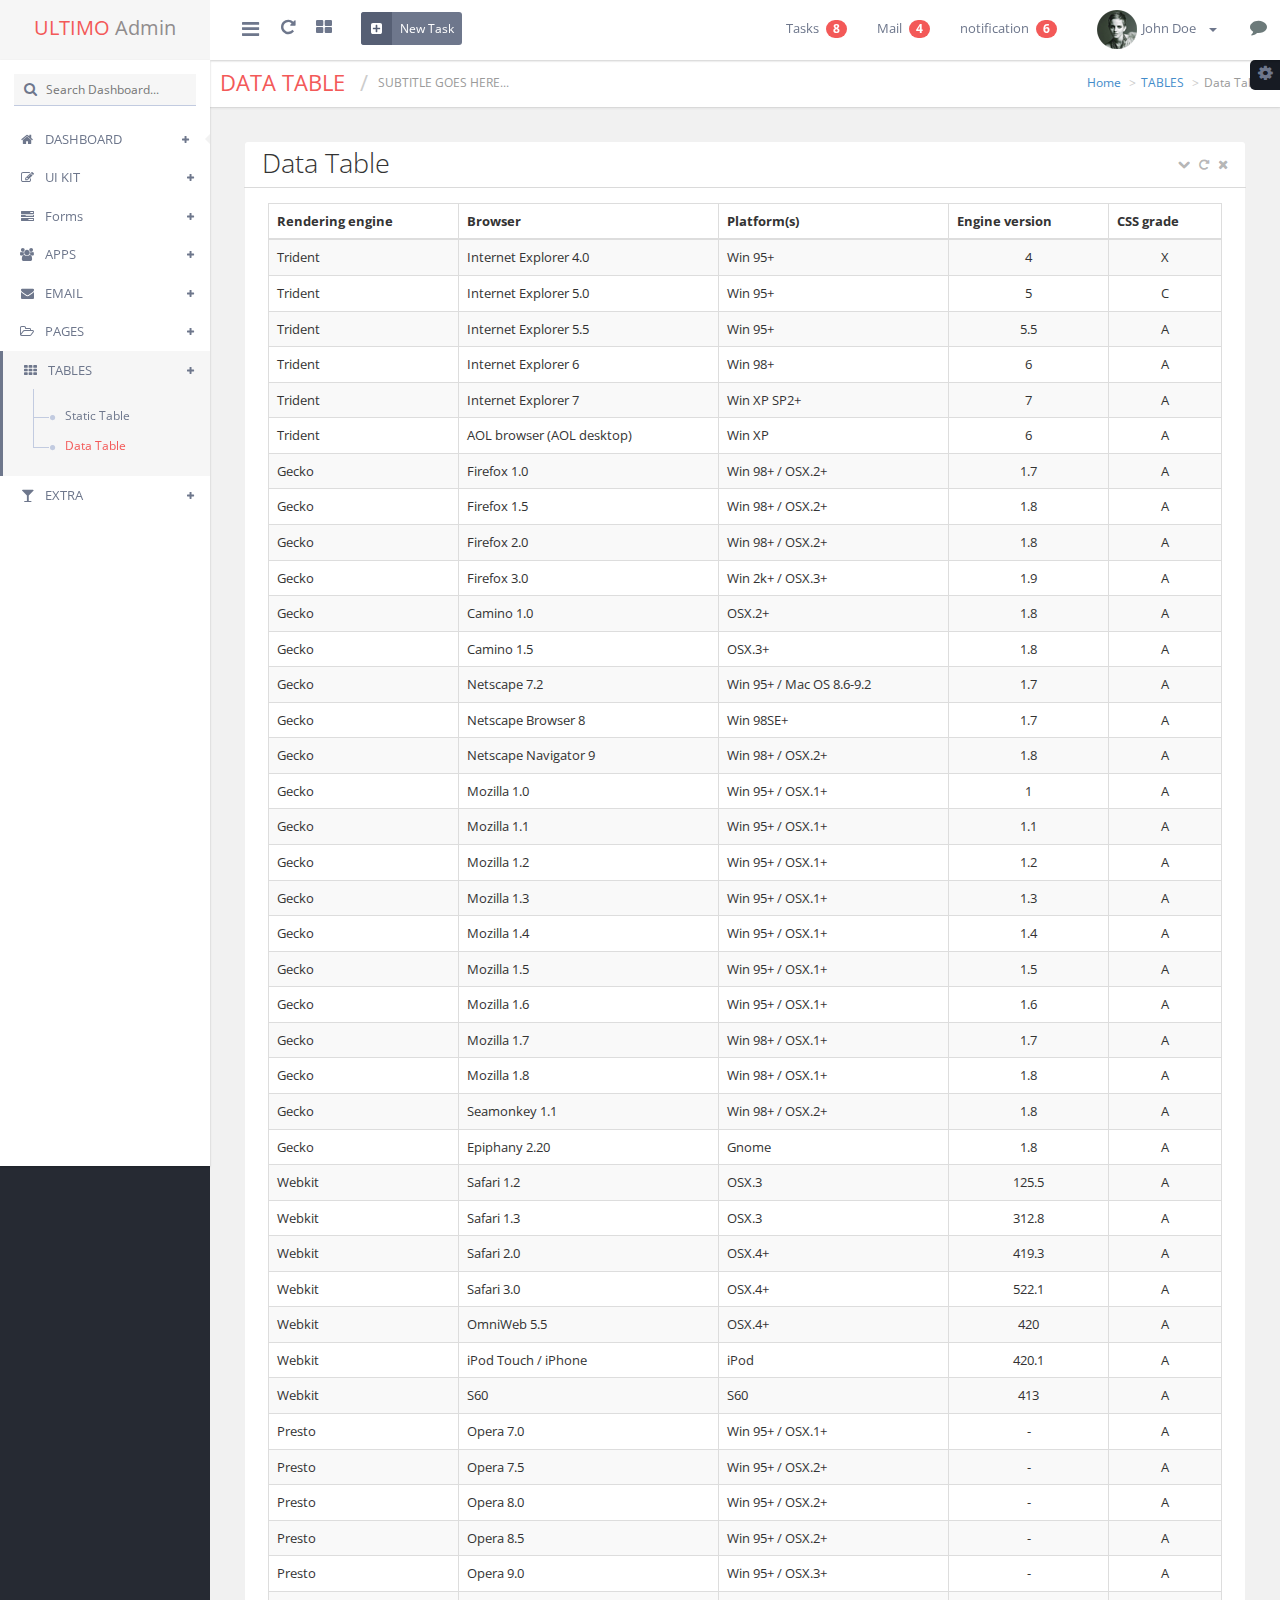
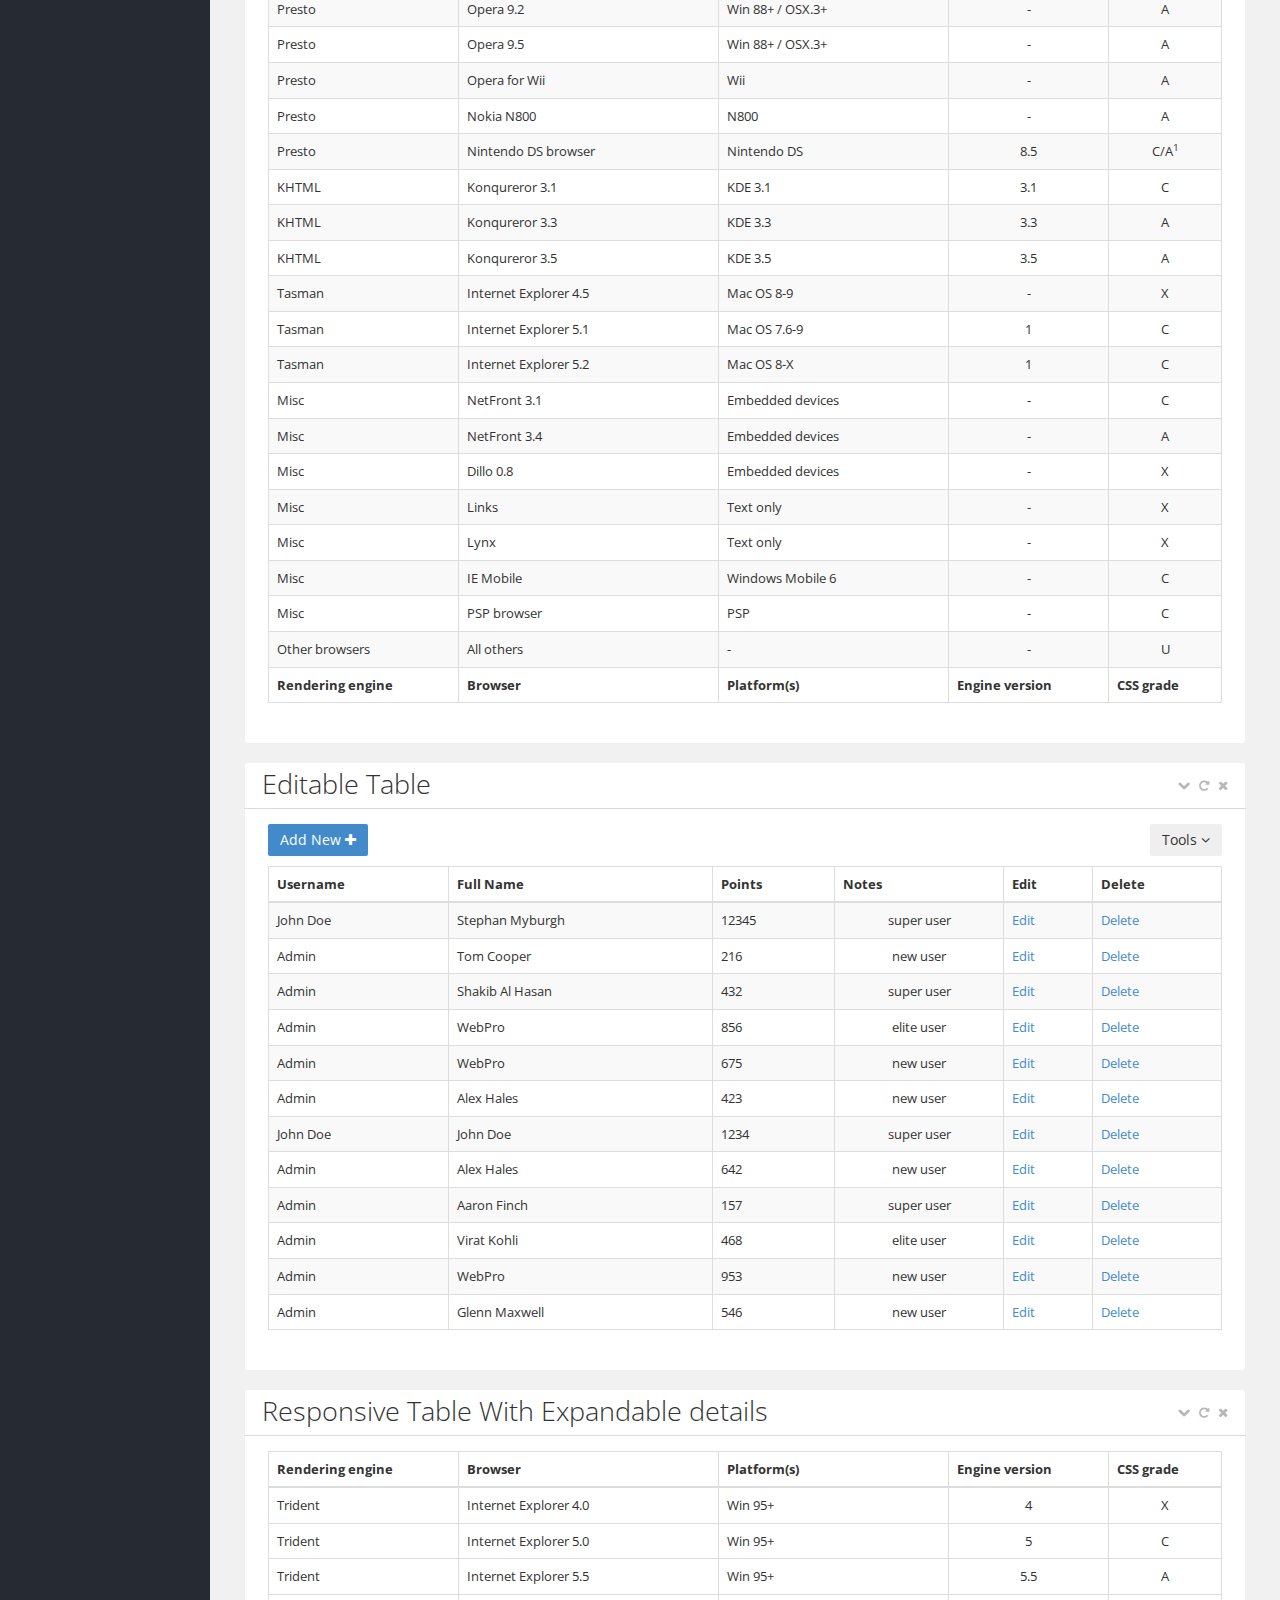
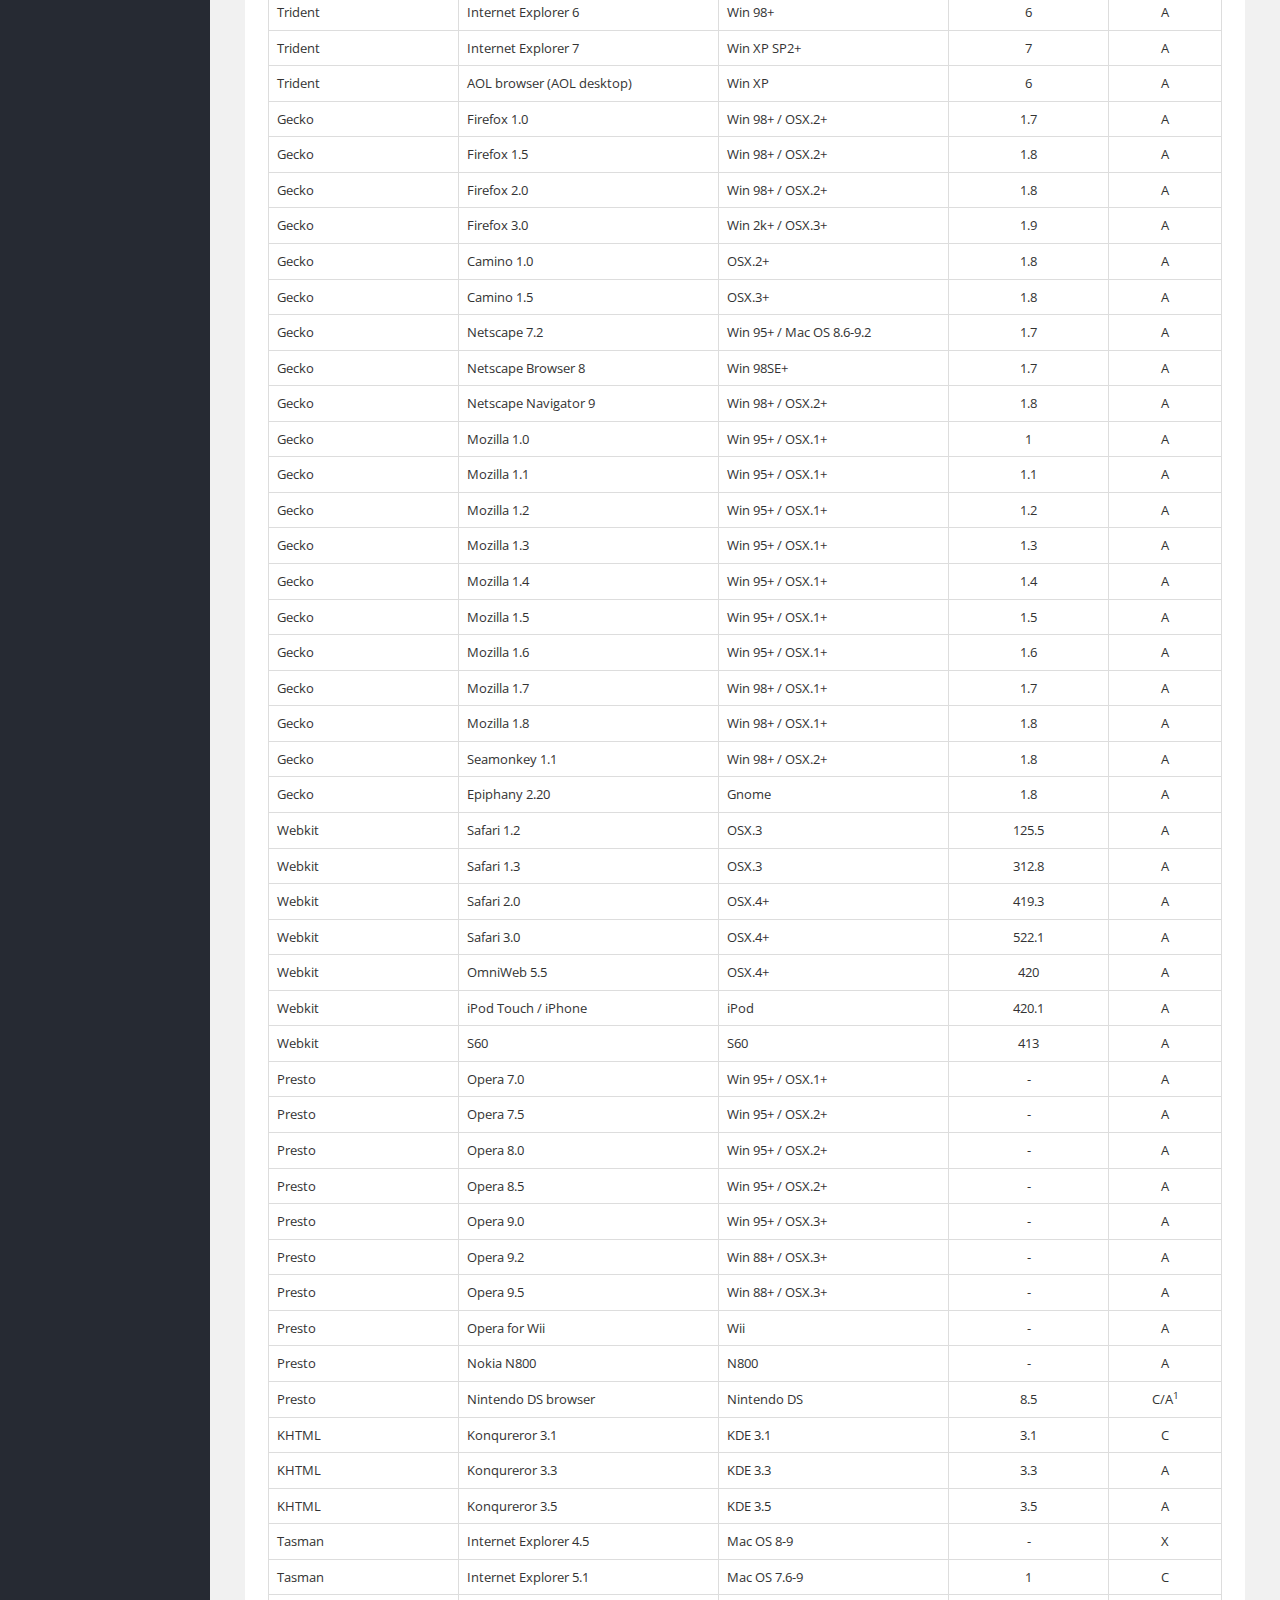
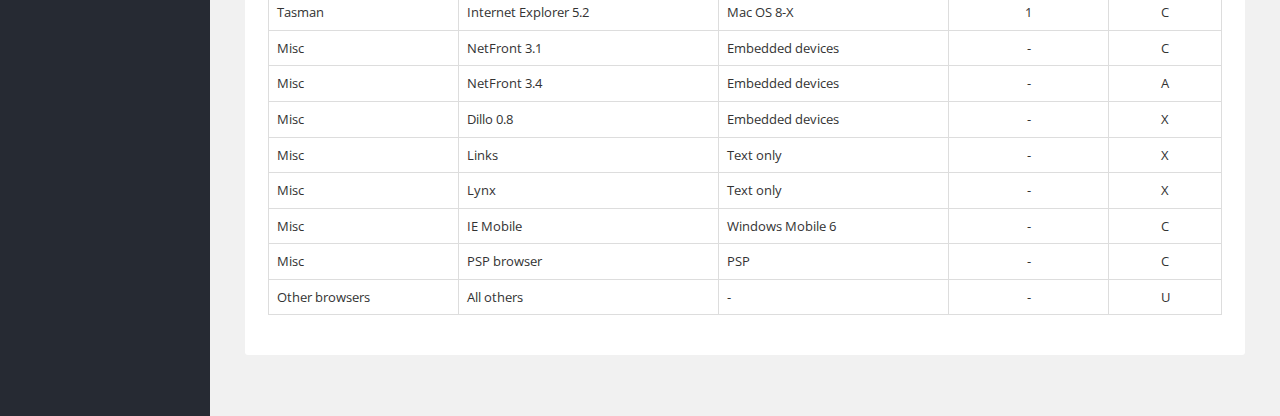
==== commit cca5b17e: "integrando proyecto" ====
--- a/web/datatable.html
+++ b/web/datatable.html
@@ -146,7 +146,7 @@
           <li> <a href="javascript:void(0);"> <i class="fa fa-tasks"></i> Forms <span class="plus"><i class="fa fa-plus"></i></span></a>
             <ul>
               <li> <a href="components.html"> <span>&nbsp;</span> <i class="fa fa-circle"></i> <b>Components</b> </a> </li>
-              <li> <a href="registrar_paredes.html"> <span>&nbsp;</span> <i class="fa fa-circle"></i> <b>Validation</b> </a> </li>
+              <li> <a href="validation.html"> <span>&nbsp;</span> <i class="fa fa-circle"></i> <b>Validation</b> </a> </li>
               <li> <a href="multi-upload.html"> <span>&nbsp;</span> <i class="fa fa-circle"></i> <b>Multi-upload</b> </a> </li>
               <li> <a href="other-forms.html"> <span>&nbsp;</span> <i class="fa fa-circle"></i> <b>Others</b> </a> </li>
             </ul>
@@ -222,9 +222,461 @@
       
       
       
- 
-      
-      
+      
+      
+      
+      
+      
+      
+      
+      
+      
+      
+       <div id="main-content">
+    <div class="page-content">
+      
+      
+      <div class="row">
+        <div class="col-md-12">
+          <div class="block-web">
+           <div class="header">
+              <div class="actions"> <a class="minimize" href="#"><i class="fa fa-chevron-down"></i></a> <a class="refresh" href="#"><i class="fa fa-repeat"></i></a> <a class="close-down" href="#"><i class="fa fa-times"></i></a> </div>
+              <h3 class="content-header">Data Table</h3>
+            </div>
+         <div class="porlets-content">
+            <div class="table-responsive">
+                <table  class="display table table-bordered table-striped" id="dynamic-table">
+                  <thead>
+                    <tr>
+                      <th>Rendering engine</th>
+                      <th>Browser</th>
+                      <th>Platform(s)</th>
+                      <th class="hidden-phone">Engine version</th>
+                      <th class="hidden-phone">CSS grade</th>
+                    </tr>
+                  </thead>
+                  <tbody>
+                    <tr class="gradeX">
+                      <td>Trident</td>
+                      <td>Internet
+                        Explorer 4.0</td>
+                      <td>Win 95+</td>
+                      <td class="center hidden-phone">4</td>
+                      <td class="center hidden-phone">X</td>
+                    </tr>
+                    <tr class="gradeC">
+                      <td>Trident</td>
+                      <td>Internet
+                        Explorer 5.0</td>
+                      <td>Win 95+</td>
+                      <td class="center hidden-phone">5</td>
+                      <td class="center hidden-phone">C</td>
+                    </tr>
+                    <tr class="gradeA">
+                      <td>Trident</td>
+                      <td>Internet
+                        Explorer 5.5</td>
+                      <td>Win 95+</td>
+                      <td class="center hidden-phone">5.5</td>
+                      <td class="center hidden-phone">A</td>
+                    </tr>
+                    <tr class="gradeA">
+                      <td>Trident</td>
+                      <td>Internet
+                        Explorer 6</td>
+                      <td>Win 98+</td>
+                      <td class="center hidden-phone">6</td>
+                      <td class="center hidden-phone">A</td>
+                    </tr>
+                    <tr class="gradeA">
+                      <td>Trident</td>
+                      <td>Internet Explorer 7</td>
+                      <td>Win XP SP2+</td>
+                      <td class="center hidden-phone">7</td>
+                      <td class="center hidden-phone">A</td>
+                    </tr>
+                    <tr class="gradeA">
+                      <td>Trident</td>
+                      <td>AOL browser (AOL desktop)</td>
+                      <td>Win XP</td>
+                      <td class="center hidden-phone">6</td>
+                      <td class="center hidden-phone">A</td>
+                    </tr>
+                    <tr class="gradeA">
+                      <td>Gecko</td>
+                      <td>Firefox 1.0</td>
+                      <td>Win 98+ / OSX.2+</td>
+                      <td class="center hidden-phone">1.7</td>
+                      <td class="center hidden-phone">A</td>
+                    </tr>
+                    <tr class="gradeA">
+                      <td>Gecko</td>
+                      <td>Firefox 1.5</td>
+                      <td>Win 98+ / OSX.2+</td>
+                      <td class="center hidden-phone">1.8</td>
+                      <td class="center hidden-phone">A</td>
+                    </tr>
+                    <tr class="gradeA">
+                      <td>Gecko</td>
+                      <td>Firefox 2.0</td>
+                      <td>Win 98+ / OSX.2+</td>
+                      <td class="center hidden-phone">1.8</td>
+                      <td class="center hidden-phone">A</td>
+                    </tr>
+                    <tr class="gradeA">
+                      <td>Gecko</td>
+                      <td>Firefox 3.0</td>
+                      <td>Win 2k+ / OSX.3+</td>
+                      <td class="center hidden-phone">1.9</td>
+                      <td class="center hidden-phone">A</td>
+                    </tr>
+                    <tr class="gradeA">
+                      <td>Gecko</td>
+                      <td>Camino 1.0</td>
+                      <td>OSX.2+</td>
+                      <td class="center hidden-phone">1.8</td>
+                      <td class="center hidden-phone">A</td>
+                    </tr>
+                    <tr class="gradeA">
+                      <td>Gecko</td>
+                      <td>Camino 1.5</td>
+                      <td>OSX.3+</td>
+                      <td class="center hidden-phone">1.8</td>
+                      <td class="center hidden-phone">A</td>
+                    </tr>
+                    <tr class="gradeA">
+                      <td>Gecko</td>
+                      <td>Netscape 7.2</td>
+                      <td>Win 95+ / Mac OS 8.6-9.2</td>
+                      <td class="center hidden-phone">1.7</td>
+                      <td class="center hidden-phone">A</td>
+                    </tr>
+                    <tr class="gradeA">
+                      <td>Gecko</td>
+                      <td>Netscape Browser 8</td>
+                      <td>Win 98SE+</td>
+                      <td class="center hidden-phone">1.7</td>
+                      <td class="center hidden-phone">A</td>
+                    </tr>
+                    <tr class="gradeA">
+                      <td>Gecko</td>
+                      <td>Netscape Navigator 9</td>
+                      <td>Win 98+ / OSX.2+</td>
+                      <td class="center hidden-phone">1.8</td>
+                      <td class="center hidden-phone">A</td>
+                    </tr>
+                    <tr class="gradeA">
+                      <td>Gecko</td>
+                      <td>Mozilla 1.0</td>
+                      <td>Win 95+ / OSX.1+</td>
+                      <td class="center hidden-phone">1</td>
+                      <td class="center hidden-phone">A</td>
+                    </tr>
+                    <tr class="gradeA">
+                      <td>Gecko</td>
+                      <td>Mozilla 1.1</td>
+                      <td>Win 95+ / OSX.1+</td>
+                      <td class="center hidden-phone">1.1</td>
+                      <td class="center hidden-phone">A</td>
+                    </tr>
+                    <tr class="gradeA">
+                      <td>Gecko</td>
+                      <td>Mozilla 1.2</td>
+                      <td>Win 95+ / OSX.1+</td>
+                      <td class="center hidden-phone">1.2</td>
+                      <td class="center hidden-phone">A</td>
+                    </tr>
+                    <tr class="gradeA">
+                      <td>Gecko</td>
+                      <td>Mozilla 1.3</td>
+                      <td>Win 95+ / OSX.1+</td>
+                      <td class="center hidden-phone">1.3</td>
+                      <td class="center hidden-phone">A</td>
+                    </tr>
+                    <tr class="gradeA">
+                      <td>Gecko</td>
+                      <td>Mozilla 1.4</td>
+                      <td>Win 95+ / OSX.1+</td>
+                      <td class="center hidden-phone">1.4</td>
+                      <td class="center hidden-phone">A</td>
+                    </tr>
+                    <tr class="gradeA">
+                      <td>Gecko</td>
+                      <td>Mozilla 1.5</td>
+                      <td>Win 95+ / OSX.1+</td>
+                      <td class="center hidden-phone">1.5</td>
+                      <td class="center hidden-phone">A</td>
+                    </tr>
+                    <tr class="gradeA">
+                      <td>Gecko</td>
+                      <td>Mozilla 1.6</td>
+                      <td>Win 95+ / OSX.1+</td>
+                      <td class="center hidden-phone">1.6</td>
+                      <td class="center hidden-phone">A</td>
+                    </tr>
+                    <tr class="gradeA">
+                      <td>Gecko</td>
+                      <td>Mozilla 1.7</td>
+                      <td>Win 98+ / OSX.1+</td>
+                      <td class="center hidden-phone">1.7</td>
+                      <td class="center hidden-phone">A</td>
+                    </tr>
+                    <tr class="gradeA">
+                      <td>Gecko</td>
+                      <td>Mozilla 1.8</td>
+                      <td>Win 98+ / OSX.1+</td>
+                      <td class="center hidden-phone">1.8</td>
+                      <td class="center hidden-phone">A</td>
+                    </tr>
+                    <tr class="gradeA">
+                      <td>Gecko</td>
+                      <td>Seamonkey 1.1</td>
+                      <td>Win 98+ / OSX.2+</td>
+                      <td class="center hidden-phone">1.8</td>
+                      <td class="center hidden-phone">A</td>
+                    </tr>
+                    <tr class="gradeA">
+                      <td>Gecko</td>
+                      <td>Epiphany 2.20</td>
+                      <td>Gnome</td>
+                      <td class="center hidden-phone">1.8</td>
+                      <td class="center hidden-phone">A</td>
+                    </tr>
+                    <tr class="gradeA">
+                      <td>Webkit</td>
+                      <td>Safari 1.2</td>
+                      <td>OSX.3</td>
+                      <td class="center hidden-phone">125.5</td>
+                      <td class="center hidden-phone">A</td>
+                    </tr>
+                    <tr class="gradeA">
+                      <td>Webkit</td>
+                      <td>Safari 1.3</td>
+                      <td>OSX.3</td>
+                      <td class="center hidden-phone">312.8</td>
+                      <td class="center hidden-phone">A</td>
+                    </tr>
+                    <tr class="gradeA">
+                      <td>Webkit</td>
+                      <td>Safari 2.0</td>
+                      <td>OSX.4+</td>
+                      <td class="center hidden-phone">419.3</td>
+                      <td class="center hidden-phone">A</td>
+                    </tr>
+                    <tr class="gradeA">
+                      <td>Webkit</td>
+                      <td>Safari 3.0</td>
+                      <td>OSX.4+</td>
+                      <td class="center hidden-phone">522.1</td>
+                      <td class="center hidden-phone">A</td>
+                    </tr>
+                    <tr class="gradeA">
+                      <td>Webkit</td>
+                      <td>OmniWeb 5.5</td>
+                      <td>OSX.4+</td>
+                      <td class="center hidden-phone">420</td>
+                      <td class="center hidden-phone">A</td>
+                    </tr>
+                    <tr class="gradeA">
+                      <td>Webkit</td>
+                      <td>iPod Touch / iPhone</td>
+                      <td>iPod</td>
+                      <td class="center hidden-phone">420.1</td>
+                      <td class="center hidden-phone">A</td>
+                    </tr>
+                    <tr class="gradeA">
+                      <td>Webkit</td>
+                      <td>S60</td>
+                      <td>S60</td>
+                      <td class="center hidden-phone">413</td>
+                      <td class="center hidden-phone">A</td>
+                    </tr>
+                    <tr class="gradeA">
+                      <td>Presto</td>
+                      <td>Opera 7.0</td>
+                      <td>Win 95+ / OSX.1+</td>
+                      <td class="center hidden-phone">-</td>
+                      <td class="center hidden-phone">A</td>
+                    </tr>
+                    <tr class="gradeA">
+                      <td>Presto</td>
+                      <td>Opera 7.5</td>
+                      <td>Win 95+ / OSX.2+</td>
+                      <td class="center hidden-phone">-</td>
+                      <td class="center hidden-phone">A</td>
+                    </tr>
+                    <tr class="gradeA">
+                      <td>Presto</td>
+                      <td>Opera 8.0</td>
+                      <td>Win 95+ / OSX.2+</td>
+                      <td class="center hidden-phone">-</td>
+                      <td class="center hidden-phone">A</td>
+                    </tr>
+                    <tr class="gradeA">
+                      <td>Presto</td>
+                      <td>Opera 8.5</td>
+                      <td>Win 95+ / OSX.2+</td>
+                      <td class="center hidden-phone">-</td>
+                      <td class="center hidden-phone">A</td>
+                    </tr>
+                    <tr class="gradeA">
+                      <td>Presto</td>
+                      <td>Opera 9.0</td>
+                      <td>Win 95+ / OSX.3+</td>
+                      <td class="center hidden-phone">-</td>
+                      <td class="center hidden-phone">A</td>
+                    </tr>
+                    <tr class="gradeA">
+                      <td>Presto</td>
+                      <td>Opera 9.2</td>
+                      <td>Win 88+ / OSX.3+</td>
+                      <td class="center hidden-phone">-</td>
+                      <td class="center hidden-phone">A</td>
+                    </tr>
+                    <tr class="gradeA">
+                      <td>Presto</td>
+                      <td>Opera 9.5</td>
+                      <td>Win 88+ / OSX.3+</td>
+                      <td class="center hidden-phone">-</td>
+                      <td class="center hidden-phone">A</td>
+                    </tr>
+                    <tr class="gradeA">
+                      <td>Presto</td>
+                      <td>Opera for Wii</td>
+                      <td>Wii</td>
+                      <td class="center hidden-phone">-</td>
+                      <td class="center hidden-phone">A</td>
+                    </tr>
+                    <tr class="gradeA">
+                      <td>Presto</td>
+                      <td>Nokia N800</td>
+                      <td>N800</td>
+                      <td class="center hidden-phone">-</td>
+                      <td class="center hidden-phone">A</td>
+                    </tr>
+                    <tr class="gradeA">
+                      <td>Presto</td>
+                      <td>Nintendo DS browser</td>
+                      <td>Nintendo DS</td>
+                      <td class="center hidden-phone">8.5</td>
+                      <td class="center hidden-phone">C/A<sup>1</sup></td>
+                    </tr>
+                    <tr class="gradeC">
+                      <td>KHTML</td>
+                      <td>Konqureror 3.1</td>
+                      <td>KDE 3.1</td>
+                      <td class="center hidden-phone">3.1</td>
+                      <td class="center hidden-phone">C</td>
+                    </tr>
+                    <tr class="gradeA">
+                      <td>KHTML</td>
+                      <td>Konqureror 3.3</td>
+                      <td>KDE 3.3</td>
+                      <td class="center hidden-phone">3.3</td>
+                      <td class="center hidden-phone">A</td>
+                    </tr>
+                    <tr class="gradeA">
+                      <td>KHTML</td>
+                      <td>Konqureror 3.5</td>
+                      <td>KDE 3.5</td>
+                      <td class="center hidden-phone">3.5</td>
+                      <td class="center hidden-phone">A</td>
+                    </tr>
+                    <tr class="gradeX">
+                      <td>Tasman</td>
+                      <td>Internet Explorer 4.5</td>
+                      <td>Mac OS 8-9</td>
+                      <td class="center hidden-phone">-</td>
+                      <td class="center hidden-phone">X</td>
+                    </tr>
+                    <tr class="gradeC">
+                      <td>Tasman</td>
+                      <td>Internet Explorer 5.1</td>
+                      <td>Mac OS 7.6-9</td>
+                      <td class="center hidden-phone">1</td>
+                      <td class="center hidden-phone">C</td>
+                    </tr>
+                    <tr class="gradeC">
+                      <td>Tasman</td>
+                      <td>Internet Explorer 5.2</td>
+                      <td>Mac OS 8-X</td>
+                      <td class="center hidden-phone">1</td>
+                      <td class="center hidden-phone">C</td>
+                    </tr>
+                    <tr class="gradeA">
+                      <td>Misc</td>
+                      <td>NetFront 3.1</td>
+                      <td>Embedded devices</td>
+                      <td class="center hidden-phone">-</td>
+                      <td class="center hidden-phone">C</td>
+                    </tr>
+                    <tr class="gradeA">
+                      <td>Misc</td>
+                      <td>NetFront 3.4</td>
+                      <td>Embedded devices</td>
+                      <td class="center hidden-phone">-</td>
+                      <td class="center hidden-phone">A</td>
+                    </tr>
+                    <tr class="gradeX">
+                      <td>Misc</td>
+                      <td>Dillo 0.8</td>
+                      <td>Embedded devices</td>
+                      <td class="center hidden-phone">-</td>
+                      <td class="center hidden-phone">X</td>
+                    </tr>
+                    <tr class="gradeX">
+                      <td>Misc</td>
+                      <td>Links</td>
+                      <td>Text only</td>
+                      <td class="center hidden-phone">-</td>
+                      <td class="center hidden-phone">X</td>
+                    </tr>
+                    <tr class="gradeX">
+                      <td>Misc</td>
+                      <td>Lynx</td>
+                      <td>Text only</td>
+                      <td class="center hidden-phone">-</td>
+                      <td class="center hidden-phone">X</td>
+                    </tr>
+                    <tr class="gradeC">
+                      <td>Misc</td>
+                      <td>IE Mobile</td>
+                      <td>Windows Mobile 6</td>
+                      <td class="center hidden-phone">-</td>
+                      <td class="center hidden-phone">C</td>
+                    </tr>
+                    <tr class="gradeC">
+                      <td>Misc</td>
+                      <td>PSP browser</td>
+                      <td>PSP</td>
+                      <td class="center hidden-phone">-</td>
+                      <td class="center hidden-phone">C</td>
+                    </tr>
+                    <tr class="gradeU">
+                      <td>Other browsers</td>
+                      <td>All others</td>
+                      <td>-</td>
+                      <td class="center hidden-phone">-</td>
+                      <td class="center hidden-phone">U</td>
+                    </tr>
+                  </tbody>
+                  <tfoot>
+                    <tr>
+                      <th>Rendering engine</th>
+                      <th>Browser</th>
+                      <th>Platform(s)</th>
+                      <th class="hidden-phone">Engine version</th>
+                      <th class="hidden-phone">CSS grade</th>
+                    </tr>
+                  </tfoot>
+                </table>
+              </div><!--/table-responsive-->
+            </div><!--/porlets-content-->
+            
+            
+          </div><!--/block-web--> 
+        </div><!--/col-md-12--> 
+      </div><!--/row-->
       
        <div class="row">
         <div class="col-md-12">
@@ -237,18 +689,28 @@
           <div class="adv-table editable-table ">
                           <div class="clearfix">
                               <div class="btn-group">
-                              <button id="editable-sample_new" class="btn btn-primary">Add New <i class="fa fa-plus"></i></button>
+                                  <button id="editable-sample_new" class="btn btn-primary">
+                                      Add New <i class="fa fa-plus"></i>
+                                  </button>
                               </div>
-                              
+                              <div class="btn-group pull-right">
+                                  <button class="btn dropdown-toggle" data-toggle="dropdown">Tools <i class="fa fa-angle-down"></i>
+                                  </button>
+                                  <ul class="dropdown-menu pull-right">
+                                      <li><a href="#">Print</a></li>
+                                      <li><a href="#">Save as PDF</a></li>
+                                      <li><a href="#">Export to Excel</a></li>
+                                  </ul>
+                              </div>
                           </div>
                           <div class="margin-top-10"></div>
                           <table class="table table-striped table-hover table-bordered" id="editable-sample">
                               <thead>
                               <tr>
-                                  <th>Código</th>
-                                  <th>Nombre</th>
-                                  <th>Estado</th>
-                                  <th>Listar</th>
+                                  <th>Username</th>
+                                  <th>Full Name</th>
+                                  <th>Points</th>
+                                  <th>Notes</th>
                                   <th>Edit</th>
                                   <th>Delete</th>
                               </tr>
@@ -302,7 +764,54 @@
                                   <td><a class="edit" href="javascript:;">Edit</a></td>
                                   <td><a class="delete" href="javascript:;">Delete</a></td>
                               </tr>
-                              
+                              <tr class="">
+                                  <td>John Doe</td>
+                                  <td>John Doe </td>
+                                  <td>1234</td>
+                                  <td class="center">super user</td>
+                                  <td><a class="edit" href="javascript:;">Edit</a></td>
+                                  <td><a class="delete" href="javascript:;">Delete</a></td>
+                              </tr>
+                              <tr class="">
+                                  <td>Admin</td>
+                                  <td>Alex Hales</td>
+                                  <td>642</td>
+                                  <td class="center">new user</td>
+                                  <td><a class="edit" href="javascript:;">Edit</a></td>
+                                  <td><a class="delete" href="javascript:;">Delete</a></td>
+                              </tr>
+                              <tr class="">
+                                  <td>Admin</td>
+                                  <td> Aaron Finch</td>
+                                  <td>157</td>
+                                  <td class="center">super user</td>
+                                  <td><a class="edit" href="javascript:;">Edit</a></td>
+                                  <td><a class="delete" href="javascript:;">Delete</a></td>
+                              </tr>
+                              <tr class="">
+                                  <td>Admin</td>
+                                  <td>Virat Kohli</td>
+                                  <td>468</td>
+                                  <td class="center">elite user</td>
+                                  <td><a class="edit" href="javascript:;">Edit</a></td>
+                                  <td><a class="delete" href="javascript:;">Delete</a></td>
+                              </tr>
+                              <tr class="">
+                                  <td>Admin</td>
+                                  <td> WebPro</td>
+                                  <td>953</td>
+                                  <td class="center">new user</td>
+                                  <td><a class="edit" href="javascript:;">Edit</a></td>
+                                  <td><a class="delete" href="javascript:;">Delete</a></td>
+                              </tr>
+                              <tr class="">
+                                  <td>Admin</td>
+                                  <td>Glenn Maxwell</td>
+                                  <td>546</td>
+                                  <td class="center">new user</td>
+                                  <td><a class="edit" href="javascript:;">Edit</a></td>
+                                  <td><a class="delete" href="javascript:;">Delete</a></td>
+                              </tr>
                               </tbody>
                           </table>
                       </div>
@@ -311,6 +820,443 @@
           </div><!--/block-web--> 
         </div><!--/col-md-12--> 
       </div><!--/row-->
+      
+      
+       <div class="row">
+        <div class="col-md-12">
+          <div class="block-web">
+            <div class="header">
+              <div class="actions"> <a class="minimize" href="#"><i class="fa fa-chevron-down"></i></a> <a class="refresh" href="#"><i class="fa fa-repeat"></i></a> <a class="close-down" href="#"><i class="fa fa-times"></i></a> </div>
+              <h3 class="content-header">Responsive Table With Expandable details</h3>
+            </div>
+         <div class="porlets-content">
+         
+         <div class="table-responsive">
+                <table cellpadding="0" cellspacing="0" border="0" class="display table table-bordered" id="hidden-table-info">
+                  <thead>
+                    <tr>
+                      <th>Rendering engine</th>
+                      <th>Browser</th>
+                      <th class="hidden-phone">Platform(s)</th>
+                      <th class="hidden-phone">Engine version</th>
+                      <th class="hidden-phone">CSS grade</th>
+                    </tr>
+                  </thead>
+                  <tbody>
+                    <tr class="gradeX">
+                      <td>Trident</td>
+                      <td>Internet
+                        Explorer 4.0</td>
+                      <td class="hidden-phone">Win 95+</td>
+                      <td class="center hidden-phone">4</td>
+                      <td class="center hidden-phone">X</td>
+                    </tr>
+                    <tr class="gradeC">
+                      <td>Trident</td>
+                      <td>Internet
+                        Explorer 5.0</td>
+                      <td class="hidden-phone">Win 95+</td>
+                      <td class="center hidden-phone">5</td>
+                      <td class="center hidden-phone">C</td>
+                    </tr>
+                    <tr class="gradeA">
+                      <td>Trident</td>
+                      <td>Internet
+                        Explorer 5.5</td>
+                      <td class="hidden-phone">Win 95+</td>
+                      <td class="center hidden-phone">5.5</td>
+                      <td class="center hidden-phone">A</td>
+                    </tr>
+                    <tr class="gradeA">
+                      <td>Trident</td>
+                      <td>Internet
+                        Explorer 6</td>
+                      <td class="hidden-phone">Win 98+</td>
+                      <td class="center hidden-phone">6</td>
+                      <td class="center hidden-phone">A</td>
+                    </tr>
+                    <tr class="gradeA">
+                      <td>Trident</td>
+                      <td>Internet Explorer 7</td>
+                      <td class="hidden-phone">Win XP SP2+</td>
+                      <td class="center hidden-phone">7</td>
+                      <td class="center hidden-phone">A</td>
+                    </tr>
+                    <tr class="gradeA">
+                      <td>Trident</td>
+                      <td>AOL browser (AOL desktop)</td>
+                      <td class="hidden-phone">Win XP</td>
+                      <td class="center hidden-phone">6</td>
+                      <td class="center hidden-phone">A</td>
+                    </tr>
+                    <tr class="gradeA">
+                      <td>Gecko</td>
+                      <td>Firefox 1.0</td>
+                      <td class="hidden-phone">Win 98+ / OSX.2+</td>
+                      <td class="center hidden-phone">1.7</td>
+                      <td class="center hidden-phone">A</td>
+                    </tr>
+                    <tr class="gradeA">
+                      <td>Gecko</td>
+                      <td>Firefox 1.5</td>
+                      <td class="hidden-phone">Win 98+ / OSX.2+</td>
+                      <td class="center hidden-phone">1.8</td>
+                      <td class="center hidden-phone">A</td>
+                    </tr>
+                    <tr class="gradeA">
+                      <td>Gecko</td>
+                      <td>Firefox 2.0</td>
+                      <td class="hidden-phone">Win 98+ / OSX.2+</td>
+                      <td class="center hidden-phone">1.8</td>
+                      <td class="center hidden-phone">A</td>
+                    </tr>
+                    <tr class="gradeA">
+                      <td>Gecko</td>
+                      <td>Firefox 3.0</td>
+                      <td class="hidden-phone">Win 2k+ / OSX.3+</td>
+                      <td class="center hidden-phone">1.9</td>
+                      <td class="center hidden-phone">A</td>
+                    </tr>
+                    <tr class="gradeA">
+                      <td>Gecko</td>
+                      <td>Camino 1.0</td>
+                      <td class="hidden-phone">OSX.2+</td>
+                      <td class="center hidden-phone">1.8</td>
+                      <td class="center hidden-phone">A</td>
+                    </tr>
+                    <tr class="gradeA">
+                      <td>Gecko</td>
+                      <td>Camino 1.5</td>
+                      <td class="hidden-phone">OSX.3+</td>
+                      <td class="center hidden-phone">1.8</td>
+                      <td class="center hidden-phone">A</td>
+                    </tr>
+                    <tr class="gradeA">
+                      <td>Gecko</td>
+                      <td>Netscape 7.2</td>
+                      <td class="hidden-phone">Win 95+ / Mac OS 8.6-9.2</td>
+                      <td class="center hidden-phone">1.7</td>
+                      <td class="center hidden-phone">A</td>
+                    </tr>
+                    <tr class="gradeA">
+                      <td>Gecko</td>
+                      <td>Netscape Browser 8</td>
+                      <td class="hidden-phone">Win 98SE+</td>
+                      <td class="center hidden-phone">1.7</td>
+                      <td class="center hidden-phone">A</td>
+                    </tr>
+                    <tr class="gradeA">
+                      <td>Gecko</td>
+                      <td>Netscape Navigator 9</td>
+                      <td class="hidden-phone">Win 98+ / OSX.2+</td>
+                      <td class="center hidden-phone">1.8</td>
+                      <td class="center hidden-phone">A</td>
+                    </tr>
+                    <tr class="gradeA">
+                      <td>Gecko</td>
+                      <td>Mozilla 1.0</td>
+                      <td class="hidden-phone">Win 95+ / OSX.1+</td>
+                      <td class="center hidden-phone">1</td>
+                      <td class="center hidden-phone">A</td>
+                    </tr>
+                    <tr class="gradeA">
+                      <td>Gecko</td>
+                      <td>Mozilla 1.1</td>
+                      <td class="hidden-phone">Win 95+ / OSX.1+</td>
+                      <td class="center hidden-phone">1.1</td>
+                      <td class="center hidden-phone">A</td>
+                    </tr>
+                    <tr class="gradeA">
+                      <td>Gecko</td>
+                      <td>Mozilla 1.2</td>
+                      <td class="hidden-phone">Win 95+ / OSX.1+</td>
+                      <td class="center hidden-phone">1.2</td>
+                      <td class="center hidden-phone">A</td>
+                    </tr>
+                    <tr class="gradeA">
+                      <td>Gecko</td>
+                      <td>Mozilla 1.3</td>
+                      <td class="hidden-phone">Win 95+ / OSX.1+</td>
+                      <td class="center hidden-phone">1.3</td>
+                      <td class="center hidden-phone">A</td>
+                    </tr>
+                    <tr class="gradeA">
+                      <td>Gecko</td>
+                      <td>Mozilla 1.4</td>
+                      <td class="hidden-phone">Win 95+ / OSX.1+</td>
+                      <td class="center hidden-phone">1.4</td>
+                      <td class="center hidden-phone">A</td>
+                    </tr>
+                    <tr class="gradeA">
+                      <td>Gecko</td>
+                      <td>Mozilla 1.5</td>
+                      <td class="hidden-phone">Win 95+ / OSX.1+</td>
+                      <td class="center hidden-phone">1.5</td>
+                      <td class="center hidden-phone">A</td>
+                    </tr>
+                    <tr class="gradeA">
+                      <td>Gecko</td>
+                      <td>Mozilla 1.6</td>
+                      <td class="hidden-phone">Win 95+ / OSX.1+</td>
+                      <td class="center hidden-phone">1.6</td>
+                      <td class="center hidden-phone">A</td>
+                    </tr>
+                    <tr class="gradeA">
+                      <td>Gecko</td>
+                      <td>Mozilla 1.7</td>
+                      <td class="hidden-phone">Win 98+ / OSX.1+</td>
+                      <td class="center hidden-phone">1.7</td>
+                      <td class="center hidden-phone">A</td>
+                    </tr>
+                    <tr class="gradeA">
+                      <td>Gecko</td>
+                      <td>Mozilla 1.8</td>
+                      <td class="hidden-phone">Win 98+ / OSX.1+</td>
+                      <td class="center hidden-phone">1.8</td>
+                      <td class="center hidden-phone">A</td>
+                    </tr>
+                    <tr class="gradeA">
+                      <td>Gecko</td>
+                      <td>Seamonkey 1.1</td>
+                      <td class="hidden-phone">Win 98+ / OSX.2+</td>
+                      <td class="center hidden-phone">1.8</td>
+                      <td class="center hidden-phone">A</td>
+                    </tr>
+                    <tr class="gradeA">
+                      <td>Gecko</td>
+                      <td>Epiphany 2.20</td>
+                      <td class="hidden-phone">Gnome</td>
+                      <td class="center hidden-phone">1.8</td>
+                      <td class="center hidden-phone">A</td>
+                    </tr>
+                    <tr class="gradeA">
+                      <td>Webkit</td>
+                      <td>Safari 1.2</td>
+                      <td class="hidden-phone">OSX.3</td>
+                      <td class="center hidden-phone">125.5</td>
+                      <td class="center hidden-phone">A</td>
+                    </tr>
+                    <tr class="gradeA">
+                      <td>Webkit</td>
+                      <td>Safari 1.3</td>
+                      <td class="hidden-phone">OSX.3</td>
+                      <td class="center hidden-phone">312.8</td>
+                      <td class="center hidden-phone">A</td>
+                    </tr>
+                    <tr class="gradeA">
+                      <td>Webkit</td>
+                      <td>Safari 2.0</td>
+                      <td class="hidden-phone">OSX.4+</td>
+                      <td class="center hidden-phone">419.3</td>
+                      <td class="center hidden-phone">A</td>
+                    </tr>
+                    <tr class="gradeA">
+                      <td>Webkit</td>
+                      <td>Safari 3.0</td>
+                      <td class="hidden-phone">OSX.4+</td>
+                      <td class="center hidden-phone">522.1</td>
+                      <td class="center hidden-phone">A</td>
+                    </tr>
+                    <tr class="gradeA">
+                      <td>Webkit</td>
+                      <td>OmniWeb 5.5</td>
+                      <td class="hidden-phone">OSX.4+</td>
+                      <td class="center hidden-phone">420</td>
+                      <td class="center hidden-phone">A</td>
+                    </tr>
+                    <tr class="gradeA">
+                      <td>Webkit</td>
+                      <td>iPod Touch / iPhone</td>
+                      <td class="hidden-phone">iPod</td>
+                      <td class="center hidden-phone">420.1</td>
+                      <td class="center hidden-phone">A</td>
+                    </tr>
+                    <tr class="gradeA">
+                      <td>Webkit</td>
+                      <td>S60</td>
+                      <td class="hidden-phone">S60</td>
+                      <td class="center hidden-phone">413</td>
+                      <td class="center hidden-phone">A</td>
+                    </tr>
+                    <tr class="gradeA">
+                      <td>Presto</td>
+                      <td>Opera 7.0</td>
+                      <td class="hidden-phone">Win 95+ / OSX.1+</td>
+                      <td class="center hidden-phone">-</td>
+                      <td class="center hidden-phone">A</td>
+                    </tr>
+                    <tr class="gradeA">
+                      <td>Presto</td>
+                      <td>Opera 7.5</td>
+                      <td class="hidden-phone">Win 95+ / OSX.2+</td>
+                      <td class="center hidden-phone">-</td>
+                      <td class="center hidden-phone">A</td>
+                    </tr>
+                    <tr class="gradeA">
+                      <td>Presto</td>
+                      <td>Opera 8.0</td>
+                      <td class="hidden-phone">Win 95+ / OSX.2+</td>
+                      <td class="center hidden-phone">-</td>
+                      <td class="center hidden-phone">A</td>
+                    </tr>
+                    <tr class="gradeA">
+                      <td>Presto</td>
+                      <td>Opera 8.5</td>
+                      <td class="hidden-phone">Win 95+ / OSX.2+</td>
+                      <td class="center hidden-phone">-</td>
+                      <td class="center hidden-phone">A</td>
+                    </tr>
+                    <tr class="gradeA">
+                      <td>Presto</td>
+                      <td>Opera 9.0</td>
+                      <td class="hidden-phone">Win 95+ / OSX.3+</td>
+                      <td class="center hidden-phone">-</td>
+                      <td class="center hidden-phone">A</td>
+                    </tr>
+                    <tr class="gradeA">
+                      <td>Presto</td>
+                      <td>Opera 9.2</td>
+                      <td class="hidden-phone">Win 88+ / OSX.3+</td>
+                      <td class="center hidden-phone">-</td>
+                      <td class="center hidden-phone">A</td>
+                    </tr>
+                    <tr class="gradeA">
+                      <td>Presto</td>
+                      <td>Opera 9.5</td>
+                      <td class="hidden-phone">Win 88+ / OSX.3+</td>
+                      <td class="center hidden-phone">-</td>
+                      <td class="center hidden-phone">A</td>
+                    </tr>
+                    <tr class="gradeA">
+                      <td>Presto</td>
+                      <td>Opera for Wii</td>
+                      <td class="hidden-phone">Wii</td>
+                      <td class="center hidden-phone">-</td>
+                      <td class="center hidden-phone">A</td>
+                    </tr>
+                    <tr class="gradeA">
+                      <td>Presto</td>
+                      <td>Nokia N800</td>
+                      <td class="hidden-phone">N800</td>
+                      <td class="center hidden-phone">-</td>
+                      <td class="center hidden-phone">A</td>
+                    </tr>
+                    <tr class="gradeA">
+                      <td>Presto</td>
+                      <td>Nintendo DS browser</td>
+                      <td class="hidden-phone">Nintendo DS</td>
+                      <td class="center hidden-phone">8.5</td>
+                      <td class="center hidden-phone">C/A<sup>1</sup></td>
+                    </tr>
+                    <tr class="gradeC">
+                      <td>KHTML</td>
+                      <td>Konqureror 3.1</td>
+                      <td class="hidden-phone">KDE 3.1</td>
+                      <td class="center hidden-phone">3.1</td>
+                      <td class="center hidden-phone">C</td>
+                    </tr>
+                    <tr class="gradeA">
+                      <td>KHTML</td>
+                      <td>Konqureror 3.3</td>
+                      <td class="hidden-phone">KDE 3.3</td>
+                      <td class="center hidden-phone">3.3</td>
+                      <td class="center hidden-phone">A</td>
+                    </tr>
+                    <tr class="gradeA">
+                      <td>KHTML</td>
+                      <td>Konqureror 3.5</td>
+                      <td class="hidden-phone">KDE 3.5</td>
+                      <td class="center hidden-phone">3.5</td>
+                      <td class="center hidden-phone">A</td>
+                    </tr>
+                    <tr class="gradeX">
+                      <td>Tasman</td>
+                      <td>Internet Explorer 4.5</td>
+                      <td class="hidden-phone">Mac OS 8-9</td>
+                      <td class="center hidden-phone">-</td>
+                      <td class="center hidden-phone">X</td>
+                    </tr>
+                    <tr class="gradeC">
+                      <td>Tasman</td>
+                      <td>Internet Explorer 5.1</td>
+                      <td class="hidden-phone">Mac OS 7.6-9</td>
+                      <td class="center hidden-phone">1</td>
+                      <td class="center hidden-phone">C</td>
+                    </tr>
+                    <tr class="gradeC">
+                      <td>Tasman</td>
+                      <td>Internet Explorer 5.2</td>
+                      <td class="hidden-phone">Mac OS 8-X</td>
+                      <td class="center hidden-phone">1</td>
+                      <td class="center hidden-phone">C</td>
+                    </tr>
+                    <tr class="gradeA">
+                      <td>Misc</td>
+                      <td>NetFront 3.1</td>
+                      <td>Embedded devices</td>
+                      <td class="center">-</td>
+                      <td class="center">C</td>
+                    </tr>
+                    <tr class="gradeA">
+                      <td>Misc</td>
+                      <td>NetFront 3.4</td>
+                      <td class="hidden-phone">Embedded devices</td>
+                      <td class="center hidden-phone">-</td>
+                      <td class="center hidden-phone">A</td>
+                    </tr>
+                    <tr class="gradeX">
+                      <td>Misc</td>
+                      <td>Dillo 0.8</td>
+                      <td class="hidden-phone">Embedded devices</td>
+                      <td class="center hidden-phone">-</td>
+                      <td class="center hidden-phone">X</td>
+                    </tr>
+                    <tr class="gradeX">
+                      <td>Misc</td>
+                      <td>Links</td>
+                      <td class="hidden-phone">Text only</td>
+                      <td class="center hidden-phone">-</td>
+                      <td class="center hidden-phone">X</td>
+                    </tr>
+                    <tr class="gradeX">
+                      <td>Misc</td>
+                      <td>Lynx</td>
+                      <td class="hidden-phone">Text only</td>
+                      <td class="center hidden-phone">-</td>
+                      <td class="center hidden-phone">X</td>
+                    </tr>
+                    <tr class="gradeC">
+                      <td>Misc</td>
+                      <td>IE Mobile</td>
+                      <td class="hidden-phone">Windows Mobile 6</td>
+                      <td class="center hidden-phone">-</td>
+                      <td class="center hidden-phone">C</td>
+                    </tr>
+                    <tr class="gradeC">
+                      <td>Misc</td>
+                      <td>PSP browser</td>
+                      <td class="hidden-phone">PSP</td>
+                      <td class="center hidden-phone">-</td>
+                      <td class="center hidden-phone">C</td>
+                    </tr>
+                    <tr class="gradeU">
+                      <td>Other browsers</td>
+                      <td>All others</td>
+                      <td class="hidden-phone">-</td>
+                      <td class="center hidden-phone">-</td>
+                      <td class="center hidden-phone">U</td>
+                    </tr>
+                  </tbody>
+                </table>
+              </div><!--/table-responsive-->
+         
+           </div><!--/porlets-content-->  
+          </div><!--/block-web--> 
+        </div><!--/col-md-12--> 
+      </div><!--/row-->
+      
+        </div><!--/page-content end--> 
+  </div><!--/main-content end--> 
       
       
       
